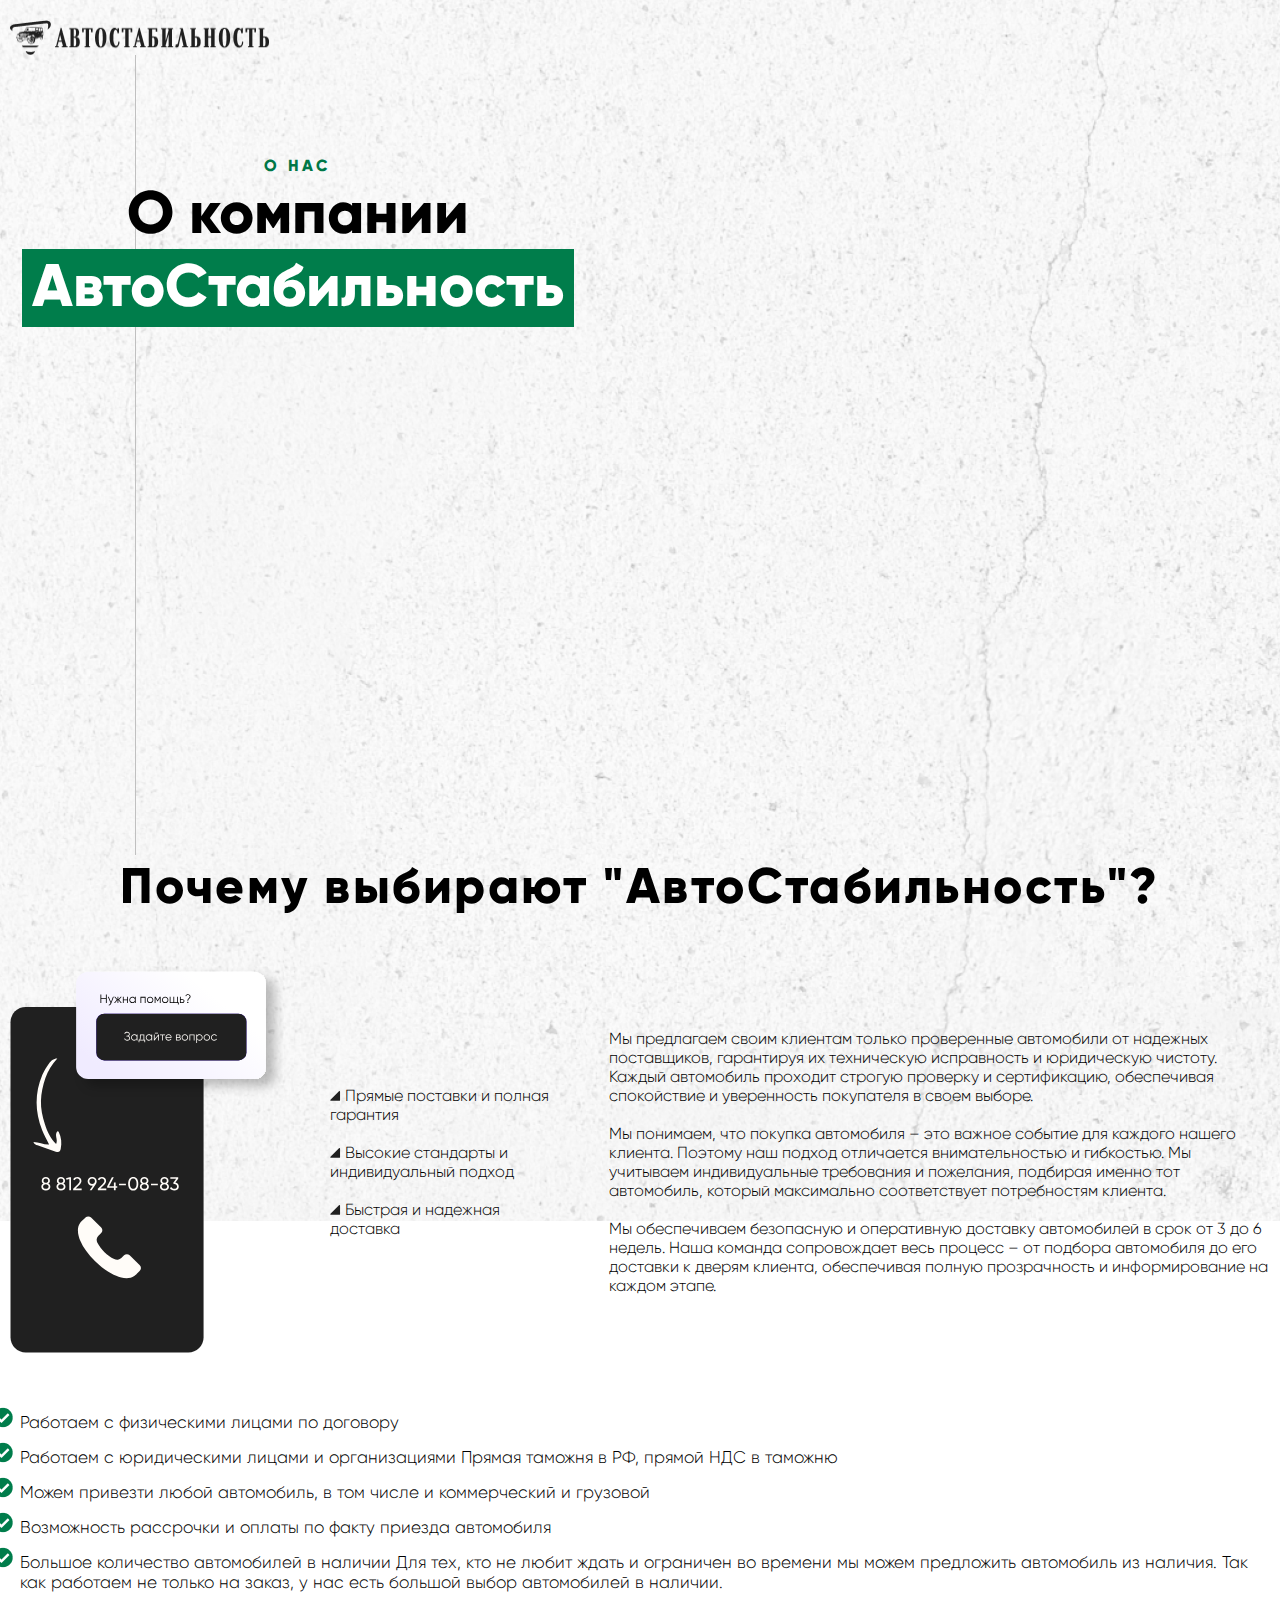
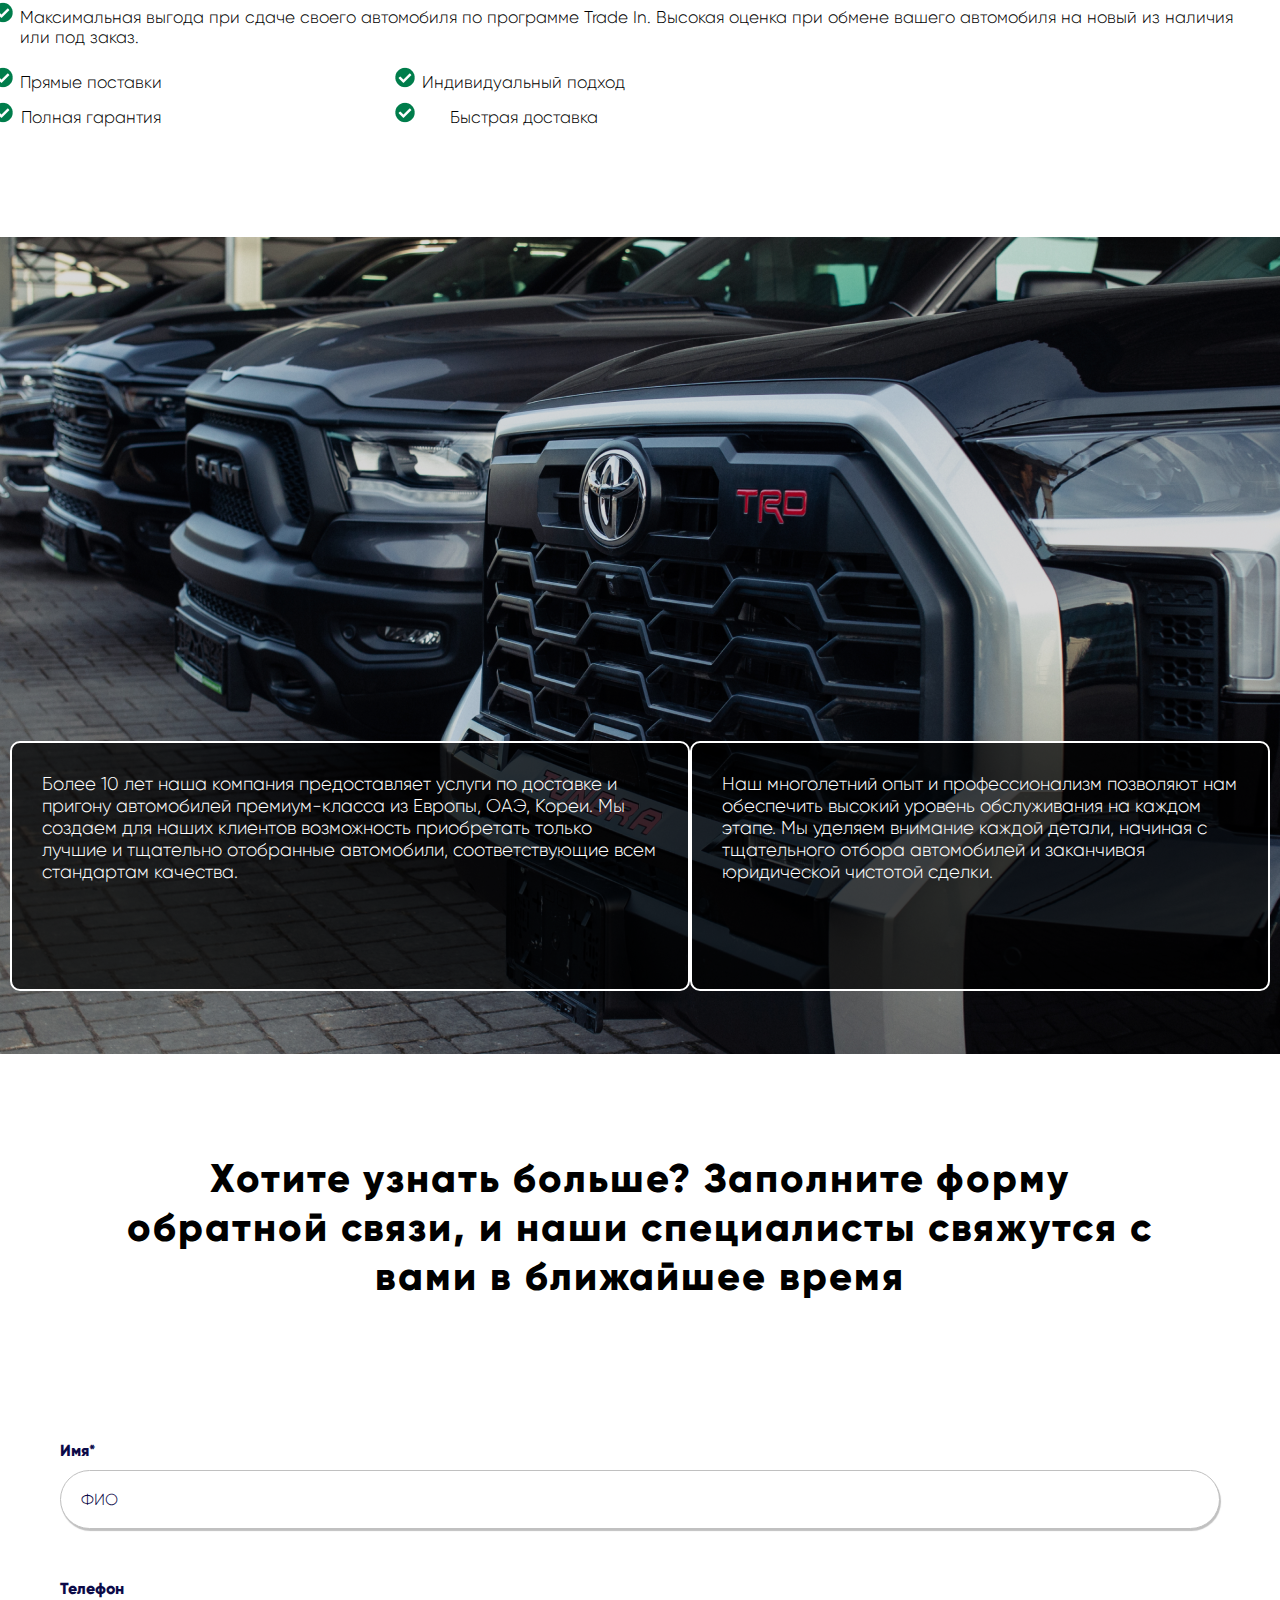
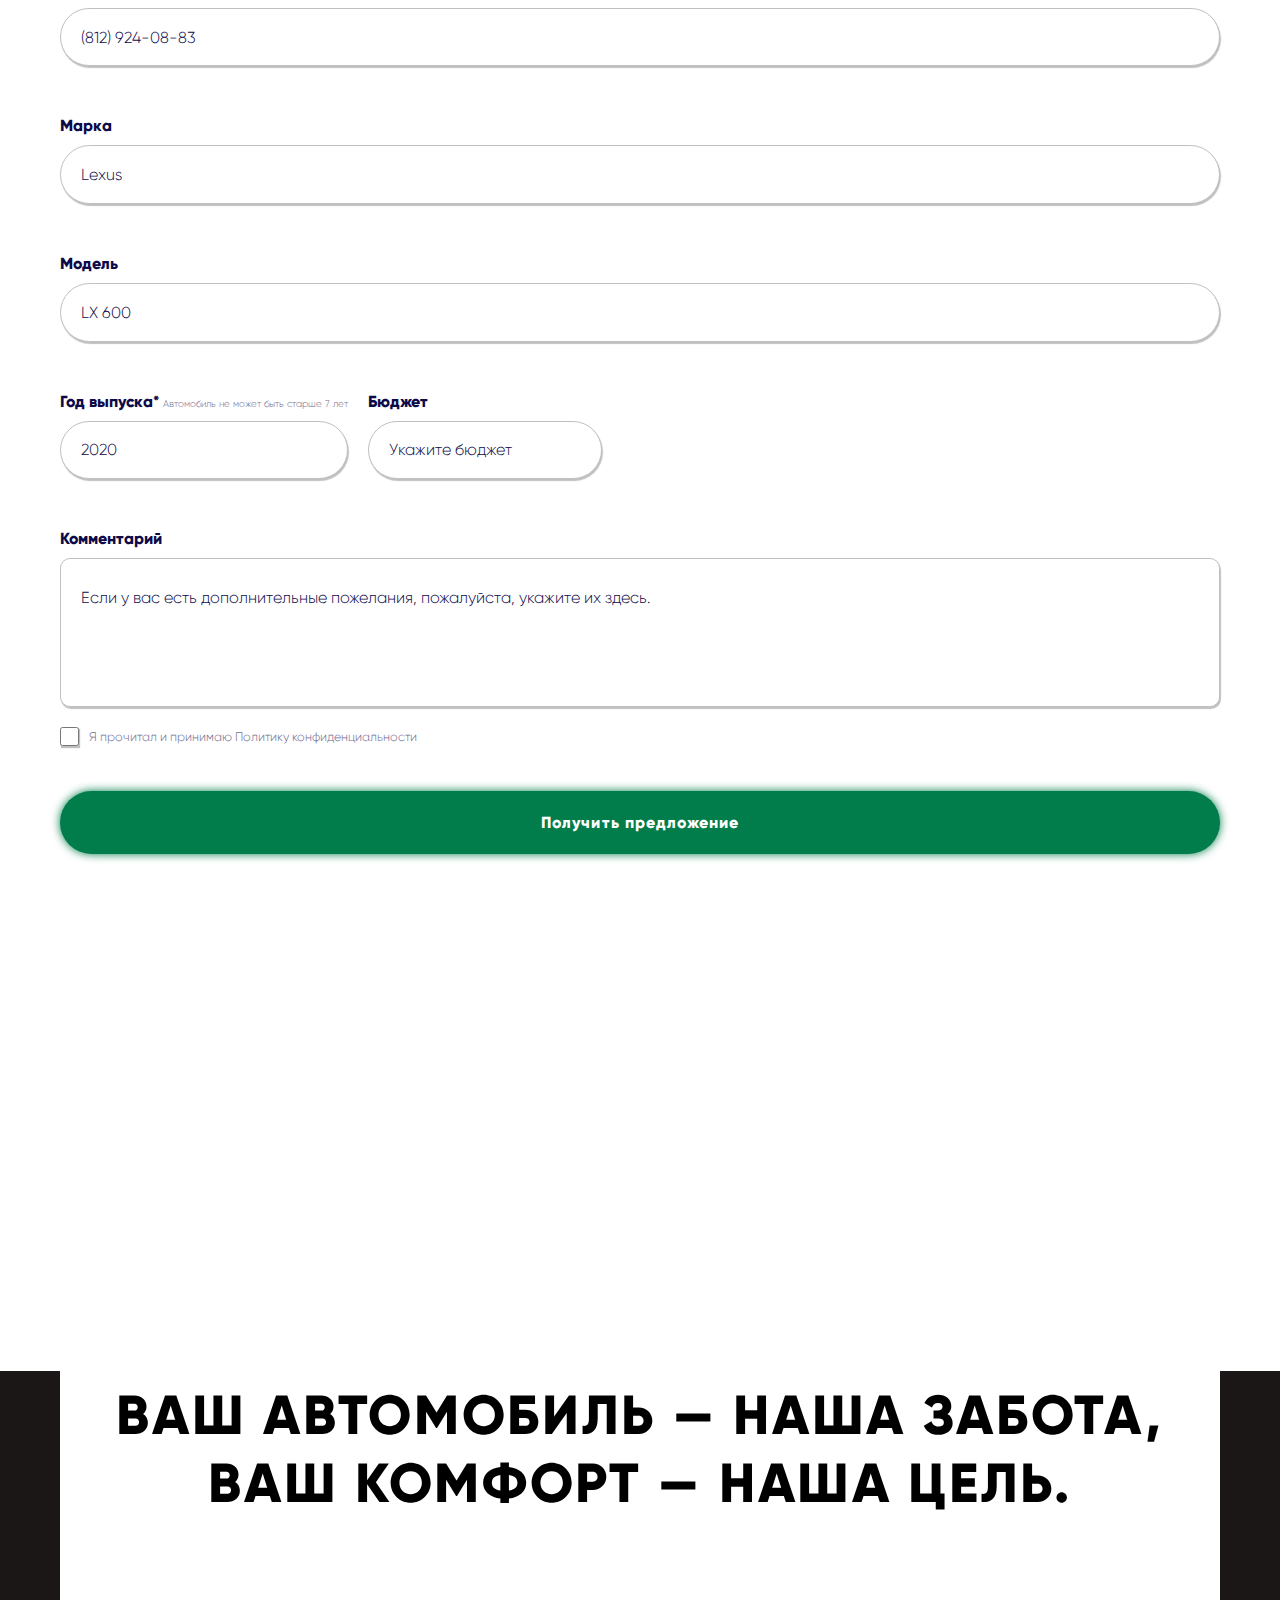
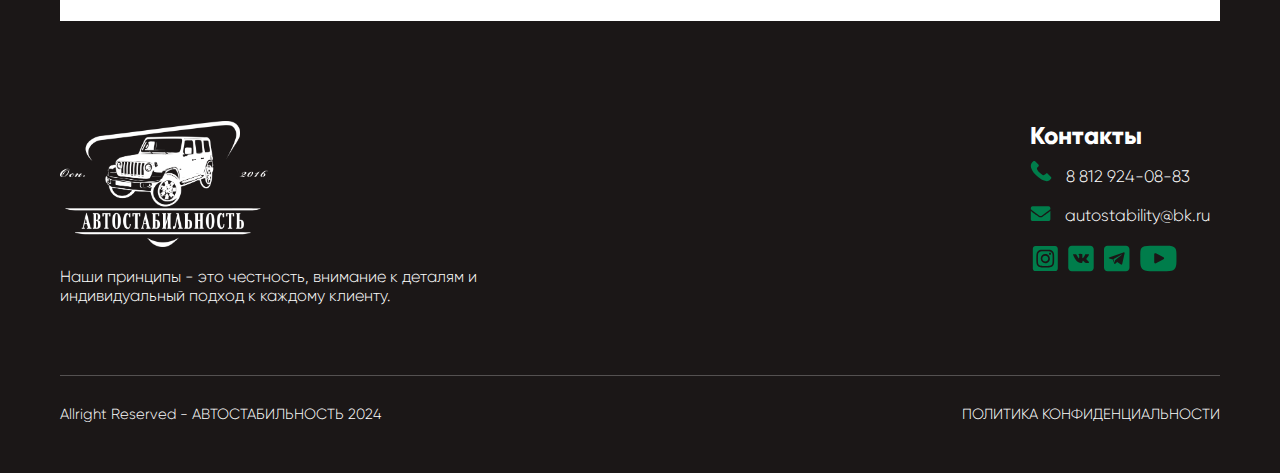
==== about.html @ 94931f17 "new site" ====
<!DOCTYPE html>
<html lang="en">
<head>
    <meta charset="UTF-8">
    <meta name="viewport" content="width=device-width, initial-scale=1.0">
    <link href="css/style.css" rel="stylesheet" type="text/css">
    <link href="css/media.css" rel="stylesheet" type="text/css">
    <title>CarStable - About</title>
</head>
<body>
    <header class="header">
        <div class="container">
            <div class="menu">
                <div class="logo">
                    <a href="index.html"><img src="img/logo.png"></a>
                </div>

                <div class="links">
                    <ul>
                        <li><a href="index.html">Главная</a></li>
                        <li><a href="about.html">О Нас</a></li>
                        <li><a href="cars-list.html">Авто в наличии</a></li>
                        <li><a href="index.html#path">Авто в пути</a></li>
                        <li><a href="index.html#dn">Авто под заказ</a></li>
                        <li><a href="equipment.html">Доп. оборудование</a></li>
                        <li><a href="contacts.html">Контакты</a></li>
                        <li><a href="index.html#review">Отзывы</a></li>
                    </ul>
                </div>

                <div class="social-links">
                    <span>8 812 924-08-83</span>
                    <img src="img/icon/inst.png">
                    <img src="img/icon/vk.png">
                    <img src="img/icon/tg.png">
                    <img src="img/icon/yt.png" id="yt-icon">
                </div>
            </div>
        </div>
    </header>

    <main class="main">
        <section class="home">
            <div class="container-home">
                <div class="home-menu about-all">
                    <div class="home-text">
                        <span id="autost">О нас</span>
                        <h1>О компании <br><span id="green-text">АвтоСтабильность</span></h1>
                    </div>
    
                    <div class="home-img about-bluecar">
                        <img src="img/aboutcar.png">
                    </div>
                </div>
            </div>
        </section>

        <section class="about2">
            <div class="container">
                <h1 class="cars-up-text about2-up-text">
                    Почему выбирают "АвтоСтабильность"?
                </h1>

                <div class="about2-block-up">
                    <div class="quest">
                        <svg width="276" height="386" viewBox="0 0 276 386" fill="none" xmlns="http://www.w3.org/2000/svg">
                            <rect x="0.513672" y="39.9081" width="193.058" height="345.667" rx="15.2181" fill="#202020"/>
                            <g filter="url(#filter0_d_0_1)">
                            <rect x="255.84" y="4.67358" width="107.373" height="189.719" rx="12.1097" transform="rotate(90 255.84 4.67358)" fill="url(#paint0_linear_0_1)"/>
                            </g>
                            <rect x="86.3071" y="46.6537" width="150.16" height="46.8242" rx="8.07313" fill="url(#paint1_linear_0_1)"/>
                            <rect x="86.3071" y="46.6537" width="150.16" height="46.8242" rx="8.07313" fill="#202020"/>
                            <path d="M118.622 69.0951C119.092 69.2736 119.458 69.5455 119.717 69.9108C119.977 70.276 120.107 70.7062 120.107 71.2013C120.107 71.9155 119.839 72.5039 119.303 72.9666C118.776 73.4211 118.062 73.6483 117.161 73.6483C116.349 73.6483 115.7 73.4657 115.213 73.1005C114.726 72.7352 114.389 72.2767 114.202 71.7248L114.933 71.3108C115.038 71.741 115.266 72.1062 115.615 72.4065C115.972 72.6987 116.487 72.8448 117.161 72.8448C117.826 72.8448 118.342 72.6947 118.707 72.3944C119.072 72.0859 119.255 71.6882 119.255 71.2013C119.255 70.7143 119.084 70.3206 118.743 70.0203C118.411 69.7119 117.948 69.5577 117.356 69.5577H116.382V68.7542H117.051C117.627 68.7542 118.086 68.6081 118.427 68.3159C118.768 68.0237 118.938 67.6463 118.938 67.1837C118.938 66.7292 118.772 66.3599 118.439 66.0758C118.114 65.7836 117.668 65.6375 117.1 65.6375C116.053 65.6375 115.363 66.0839 115.03 66.9767L114.324 66.5628C114.535 66.0433 114.868 65.6254 115.322 65.3088C115.785 64.9923 116.378 64.834 117.1 64.834C117.903 64.834 118.553 65.0613 119.048 65.5158C119.543 65.9622 119.79 66.5222 119.79 67.1959C119.79 68.0481 119.401 68.6811 118.622 69.0951ZM126.686 67.415H127.49V73.5022H126.686V72.3091C126.126 73.2019 125.307 73.6483 124.227 73.6483C123.359 73.6483 122.616 73.3399 121.999 72.7231C121.391 72.1062 121.086 71.3514 121.086 70.4586C121.086 69.5658 121.391 68.811 121.999 68.1942C122.616 67.5773 123.359 67.2689 124.227 67.2689C125.307 67.2689 126.126 67.7153 126.686 68.6081V67.415ZM122.584 72.1752C123.046 72.6378 123.614 72.8692 124.288 72.8692C124.962 72.8692 125.53 72.6378 125.993 72.1752C126.455 71.7045 126.686 71.1323 126.686 70.4586C126.686 69.785 126.455 69.2168 125.993 68.7542C125.53 68.2834 124.962 68.0481 124.288 68.0481C123.614 68.0481 123.046 68.2834 122.584 68.7542C122.121 69.2168 121.89 69.785 121.89 70.4586C121.89 71.1323 122.121 71.7045 122.584 72.1752ZM134.305 72.7231H135.157V75.1336H134.353V73.5022H129.386V75.1336H128.583V72.7231H129.325C129.739 72.1793 129.946 71.4123 129.946 70.4221V67.415H134.305V72.7231ZM130.299 72.7231H133.501V68.1942H130.75V70.4221C130.75 71.3555 130.599 72.1225 130.299 72.7231ZM141.37 67.415H142.173V73.5022H141.37V72.3091C140.809 73.2019 139.99 73.6483 138.91 73.6483C138.042 73.6483 137.299 73.3399 136.682 72.7231C136.074 72.1062 135.769 71.3514 135.769 70.4586C135.769 69.5658 136.074 68.811 136.682 68.1942C137.299 67.5773 138.042 67.2689 138.91 67.2689C139.99 67.2689 140.809 67.7153 141.37 68.6081V67.415ZM137.267 72.1752C137.729 72.6378 138.297 72.8692 138.971 72.8692C139.645 72.8692 140.213 72.6378 140.676 72.1752C141.138 71.7045 141.37 71.1323 141.37 70.4586C141.37 69.785 141.138 69.2168 140.676 68.7542C140.213 68.2834 139.645 68.0481 138.971 68.0481C138.297 68.0481 137.729 68.2834 137.267 68.7542C136.804 69.2168 136.573 69.785 136.573 70.4586C136.573 71.1323 136.804 71.7045 137.267 72.1752ZM144.848 66.441V65.7349H148.014V66.441H144.848ZM148.306 67.415H148.988V73.5022H148.184V68.8151L144.556 73.5022H143.874V67.415H144.678V72.1022L148.306 67.415ZM155.07 67.415V68.1942H152.915V73.5022H152.111V68.1942H149.956V67.415H155.07ZM158.623 67.2689C159.524 67.2689 160.251 67.5895 160.803 68.2307C161.363 68.8638 161.643 69.6145 161.643 70.483C161.643 70.5722 161.634 70.698 161.618 70.8604H156.274C156.355 71.4772 156.615 71.9682 157.053 72.3335C157.499 72.6906 158.047 72.8692 158.696 72.8692C159.159 72.8692 159.557 72.7758 159.889 72.5891C160.23 72.3944 160.486 72.1427 160.656 71.8343L161.363 72.2483C161.095 72.6784 160.729 73.0193 160.267 73.2709C159.804 73.5225 159.277 73.6483 158.684 73.6483C157.726 73.6483 156.947 73.348 156.347 72.7474C155.746 72.1468 155.446 71.3839 155.446 70.4586C155.446 69.5496 155.742 68.7907 156.334 68.182C156.927 67.5733 157.69 67.2689 158.623 67.2689ZM158.623 68.0481C157.99 68.0481 157.459 68.2388 157.028 68.6203C156.606 68.9936 156.355 69.4806 156.274 70.0812H160.815C160.734 69.44 160.486 68.9409 160.072 68.5837C159.658 68.2266 159.175 68.0481 158.623 68.0481ZM169.836 70.3734C170.501 70.6169 170.834 71.0917 170.834 71.7978C170.834 72.2929 170.668 72.7028 170.335 73.0274C170.01 73.344 169.54 73.5022 168.923 73.5022H165.964V67.415H168.679C169.272 67.415 169.73 67.5692 170.055 67.8776C170.38 68.1779 170.542 68.5675 170.542 69.0464C170.542 69.6551 170.307 70.0974 169.836 70.3734ZM168.679 68.1942H166.768V70.0447H168.679C169.385 70.0447 169.738 69.7281 169.738 69.0951C169.738 68.811 169.645 68.5919 169.458 68.4377C169.28 68.2753 169.02 68.1942 168.679 68.1942ZM168.923 72.7231C169.28 72.7231 169.552 72.6378 169.738 72.4674C169.933 72.297 170.031 72.0575 170.031 71.7491C170.031 71.465 169.933 71.2418 169.738 71.0795C169.552 70.9091 169.28 70.8238 168.923 70.8238H166.768V72.7231H168.923ZM177.153 72.7352C176.536 73.344 175.781 73.6483 174.888 73.6483C173.995 73.6483 173.237 73.344 172.612 72.7352C171.995 72.1184 171.686 71.3595 171.686 70.4586C171.686 69.5577 171.995 68.8029 172.612 68.1942C173.237 67.5773 173.995 67.2689 174.888 67.2689C175.781 67.2689 176.536 67.5773 177.153 68.1942C177.778 68.8029 178.09 69.5577 178.09 70.4586C178.09 71.3595 177.778 72.1184 177.153 72.7352ZM173.184 72.1752C173.646 72.6378 174.215 72.8692 174.888 72.8692C175.562 72.8692 176.13 72.6378 176.593 72.1752C177.055 71.7045 177.287 71.1323 177.287 70.4586C177.287 69.785 177.055 69.2168 176.593 68.7542C176.13 68.2834 175.562 68.0481 174.888 68.0481C174.215 68.0481 173.646 68.2834 173.184 68.7542C172.721 69.2168 172.49 69.785 172.49 70.4586C172.49 71.1323 172.721 71.7045 173.184 72.1752ZM184.548 67.415V73.5022H183.744V68.1942H180.238V73.5022H179.435V67.415H184.548ZM189.51 67.2689C190.378 67.2689 191.117 67.5773 191.726 68.1942C192.342 68.811 192.651 69.5658 192.651 70.4586C192.651 71.3514 192.342 72.1062 191.726 72.7231C191.117 73.3399 190.378 73.6483 189.51 73.6483C188.43 73.6483 187.611 73.2019 187.051 72.3091V75.9371H186.247V67.415H187.051V68.6081C187.611 67.7153 188.43 67.2689 189.51 67.2689ZM187.745 72.1752C188.207 72.6378 188.775 72.8692 189.449 72.8692C190.123 72.8692 190.691 72.6378 191.153 72.1752C191.616 71.7045 191.847 71.1323 191.847 70.4586C191.847 69.785 191.616 69.2168 191.153 68.7542C190.691 68.2834 190.123 68.0481 189.449 68.0481C188.775 68.0481 188.207 68.2834 187.745 68.7542C187.282 69.2168 187.051 69.785 187.051 70.4586C187.051 71.1323 187.282 71.7045 187.745 72.1752ZM199.088 72.7352C198.471 73.344 197.716 73.6483 196.824 73.6483C195.931 73.6483 195.172 73.344 194.547 72.7352C193.93 72.1184 193.622 71.3595 193.622 70.4586C193.622 69.5577 193.93 68.8029 194.547 68.1942C195.172 67.5773 195.931 67.2689 196.824 67.2689C197.716 67.2689 198.471 67.5773 199.088 68.1942C199.713 68.8029 200.025 69.5577 200.025 70.4586C200.025 71.3595 199.713 72.1184 199.088 72.7352ZM195.119 72.1752C195.582 72.6378 196.15 72.8692 196.824 72.8692C197.497 72.8692 198.065 72.6378 198.528 72.1752C198.991 71.7045 199.222 71.1323 199.222 70.4586C199.222 69.785 198.991 69.2168 198.528 68.7542C198.065 68.2834 197.497 68.0481 196.824 68.0481C196.15 68.0481 195.582 68.2834 195.119 68.7542C194.657 69.2168 194.425 69.785 194.425 70.4586C194.425 71.1323 194.657 71.7045 195.119 72.1752ZM204.207 73.6483C203.29 73.6483 202.527 73.344 201.918 72.7352C201.309 72.1184 201.005 71.3595 201.005 70.4586C201.005 69.5577 201.309 68.8029 201.918 68.1942C202.527 67.5773 203.29 67.2689 204.207 67.2689C204.807 67.2689 205.347 67.415 205.826 67.7072C206.305 67.9913 206.654 68.3768 206.873 68.8638L206.216 69.2412C206.053 68.8759 205.789 68.5878 205.424 68.3768C205.067 68.1576 204.661 68.0481 204.207 68.0481C203.533 68.0481 202.965 68.2834 202.502 68.7542C202.04 69.2168 201.808 69.785 201.808 70.4586C201.808 71.1323 202.04 71.7045 202.502 72.1752C202.965 72.6378 203.533 72.8692 204.207 72.8692C204.661 72.8692 205.067 72.7636 205.424 72.5526C205.781 72.3335 206.061 72.0413 206.264 71.6761L206.934 72.0656C206.682 72.5526 206.313 72.9381 205.826 73.2222C205.339 73.5063 204.799 73.6483 204.207 73.6483Z" fill="#FFFCF8"/>
                            <path d="M95.909 27.4277H96.7612V35.9498H95.909V31.9688H91.2827V35.9498H90.4305V27.4277H91.2827V31.1653H95.909V27.4277ZM102.966 29.8626H103.819L101.213 36.5099C100.978 37.1105 100.641 37.5812 100.203 37.9221C99.7726 38.2711 99.2897 38.4253 98.754 38.3847V37.6299C99.4845 37.7111 100.04 37.289 100.422 36.3638L100.58 35.9864L97.8531 29.8626H98.7053L100.994 34.9637L102.966 29.8626ZM111.781 35.9498H110.807L108.323 33.0158V35.9498H107.52V33.0158L105.036 35.9498H104.062L106.789 32.7845L104.184 29.8626H105.158L107.52 32.5653V29.8626H108.323V32.5653L110.685 29.8626H111.659L109.054 32.7845L111.781 35.9498ZM117.184 29.8626H117.988V35.9498H117.184V33.2958H113.678V35.9498H112.874V29.8626H113.678V32.5166H117.184V29.8626ZM124.922 29.8626H125.725V35.9498H124.922V34.7567C124.362 35.6495 123.542 36.0959 122.463 36.0959C121.594 36.0959 120.851 35.7875 120.235 35.1707C119.626 34.5538 119.322 33.799 119.322 32.9062C119.322 32.0134 119.626 31.2586 120.235 30.6418C120.851 30.0249 121.594 29.7165 122.463 29.7165C123.542 29.7165 124.362 30.1629 124.922 31.0557V29.8626ZM120.819 34.6228C121.282 35.0854 121.85 35.3168 122.523 35.3168C123.197 35.3168 123.765 35.0854 124.228 34.6228C124.69 34.1521 124.922 33.5799 124.922 32.9062C124.922 32.2326 124.69 31.6644 124.228 31.2018C123.765 30.731 123.197 30.4957 122.523 30.4957C121.85 30.4957 121.282 30.731 120.819 31.2018C120.356 31.6644 120.125 32.2326 120.125 32.9062C120.125 33.5799 120.356 34.1521 120.819 34.6228ZM135.583 29.8626V35.9498H134.78V30.6418H131.274V35.9498H130.47V29.8626H135.583ZM142.384 35.1828C141.767 35.7916 141.012 36.0959 140.119 36.0959C139.227 36.0959 138.468 35.7916 137.843 35.1828C137.226 34.566 136.917 33.8071 136.917 32.9062C136.917 32.0053 137.226 31.2505 137.843 30.6418C138.468 30.0249 139.227 29.7165 140.119 29.7165C141.012 29.7165 141.767 30.0249 142.384 30.6418C143.009 31.2505 143.321 32.0053 143.321 32.9062C143.321 33.8071 143.009 34.566 142.384 35.1828ZM138.415 34.6228C138.878 35.0854 139.446 35.3168 140.119 35.3168C140.793 35.3168 141.361 35.0854 141.824 34.6228C142.286 34.1521 142.518 33.5799 142.518 32.9062C142.518 32.2326 142.286 31.6644 141.824 31.2018C141.361 30.731 140.793 30.4957 140.119 30.4957C139.446 30.4957 138.878 30.731 138.415 31.2018C137.952 31.6644 137.721 32.2326 137.721 32.9062C137.721 33.5799 137.952 34.1521 138.415 34.6228ZM150.631 29.8626V35.9498H149.828V31.0922L147.697 34.5498H147.6L145.469 31.0922V35.9498H144.666V29.8626H145.591L147.649 33.1984L149.706 29.8626H150.631ZM157.435 35.1828C156.819 35.7916 156.064 36.0959 155.171 36.0959C154.278 36.0959 153.519 35.7916 152.894 35.1828C152.277 34.566 151.969 33.8071 151.969 32.9062C151.969 32.0053 152.277 31.2505 152.894 30.6418C153.519 30.0249 154.278 29.7165 155.171 29.7165C156.064 29.7165 156.819 30.0249 157.435 30.6418C158.06 31.2505 158.373 32.0053 158.373 32.9062C158.373 33.8071 158.06 34.566 157.435 35.1828ZM153.467 34.6228C153.929 35.0854 154.497 35.3168 155.171 35.3168C155.845 35.3168 156.413 35.0854 156.875 34.6228C157.338 34.1521 157.569 33.5799 157.569 32.9062C157.569 32.2326 157.338 31.6644 156.875 31.2018C156.413 30.731 155.845 30.4957 155.171 30.4957C154.497 30.4957 153.929 30.731 153.467 31.2018C153.004 31.6644 152.773 32.2326 152.773 32.9062C152.773 33.5799 153.004 34.1521 153.467 34.6228ZM167.874 35.1707H168.727V37.5812H167.923V35.9498H159.717V29.8626H160.521V35.1707H163.394V29.8626H164.198V35.1707H167.071V29.8626H167.874V35.1707ZM172.414 32.1757C172.982 32.1757 173.461 32.3543 173.85 32.7114C174.248 33.0604 174.447 33.5109 174.447 34.0628C174.447 34.6147 174.248 35.0692 173.85 35.4263C173.461 35.7753 172.982 35.9498 172.414 35.9498H169.942V29.8626H170.746V32.1757H172.414ZM172.414 35.1707C172.754 35.1707 173.043 35.0692 173.278 34.8663C173.521 34.6634 173.643 34.3956 173.643 34.0628C173.643 33.73 173.521 33.4622 173.278 33.2593C173.043 33.0564 172.754 32.9549 172.414 32.9549H170.746V35.1707H172.414ZM177.365 33.6367C177.365 33.239 177.446 32.8778 177.609 32.5532C177.771 32.2204 177.966 31.9404 178.193 31.7131C178.42 31.4859 178.648 31.2667 178.875 31.0557C179.102 30.8447 179.297 30.6134 179.459 30.3618C179.622 30.102 179.703 29.8261 179.703 29.5339C179.703 29.0631 179.54 28.7101 179.216 28.4747C178.899 28.2312 178.489 28.1095 177.986 28.1095C176.988 28.1095 176.371 28.5194 176.136 29.3391L175.417 28.9373C175.604 28.3935 175.929 27.9837 176.391 27.7077C176.862 27.4236 177.394 27.2816 177.986 27.2816C178.7 27.2816 179.305 27.4805 179.8 27.8782C180.303 28.2677 180.555 28.8197 180.555 29.5339C180.555 29.8829 180.474 30.2075 180.311 30.5078C180.149 30.8081 179.954 31.0719 179.727 31.2992C179.5 31.5183 179.273 31.7375 179.045 31.9566C178.818 32.1757 178.623 32.4314 178.461 32.7236C178.299 33.0077 178.217 33.312 178.217 33.6367H177.365ZM178.266 35.8768C178.136 36.0066 177.978 36.0716 177.791 36.0716C177.605 36.0716 177.446 36.0066 177.316 35.8768C177.187 35.7469 177.122 35.5887 177.122 35.402C177.122 35.2153 177.187 35.057 177.316 34.9272C177.446 34.7973 177.605 34.7324 177.791 34.7324C177.978 34.7324 178.136 34.7973 178.266 34.9272C178.396 35.057 178.461 35.2153 178.461 35.402C178.461 35.5887 178.396 35.7469 178.266 35.8768Z" fill="black"/>
                            <path d="M38.2915 216.501C38.9304 216.826 39.4314 217.265 39.7947 217.816C40.1579 218.367 40.3396 218.993 40.3396 219.695C40.3396 220.897 39.9199 221.843 39.0807 222.532C38.2414 223.208 37.1579 223.547 35.8301 223.547C34.5149 223.547 33.4376 223.208 32.5984 222.532C31.7591 221.843 31.3395 220.897 31.3395 219.695C31.3395 218.993 31.5211 218.367 31.8844 217.816C32.2476 217.265 32.7487 216.826 33.3875 216.501C32.3103 215.824 31.7716 214.866 31.7716 213.626C31.7716 212.436 32.1662 211.521 32.9554 210.883C33.757 210.231 34.7153 209.906 35.8301 209.906C36.9575 209.906 37.9157 210.231 38.7049 210.883C39.5066 211.521 39.9074 212.436 39.9074 213.626C39.9074 214.866 39.3688 215.824 38.2915 216.501ZM35.8301 211.578C35.1662 211.578 34.6088 211.753 34.1579 212.104C33.7195 212.455 33.5003 212.974 33.5003 213.663C33.5003 214.327 33.7257 214.847 34.1767 215.223C34.6276 215.586 35.1788 215.768 35.8301 215.768C36.4815 215.768 37.0326 215.586 37.4836 215.223C37.9345 214.847 38.16 214.327 38.16 213.663C38.16 212.974 37.9408 212.455 37.5024 212.104C37.064 211.753 36.5065 211.578 35.8301 211.578ZM35.8301 221.874C36.6694 221.874 37.3395 221.68 37.8406 221.292C38.3542 220.891 38.611 220.321 38.611 219.582C38.611 218.856 38.3542 218.298 37.8406 217.91C37.3395 217.509 36.6694 217.309 35.8301 217.309C35.0034 217.309 34.3332 217.509 33.8197 217.91C33.3186 218.298 33.0681 218.856 33.0681 219.582C33.0681 220.321 33.3186 220.891 33.8197 221.292C34.3332 221.68 35.0034 221.874 35.8301 221.874ZM53.4111 216.501C54.0499 216.826 54.551 217.265 54.9142 217.816C55.2775 218.367 55.4591 218.993 55.4591 219.695C55.4591 220.897 55.0395 221.843 54.2002 222.532C53.361 223.208 52.2775 223.547 50.9497 223.547C49.6344 223.547 48.5572 223.208 47.7179 222.532C46.8787 221.843 46.459 220.897 46.459 219.695C46.459 218.993 46.6407 218.367 47.0039 217.816C47.3672 217.265 47.8682 216.826 48.5071 216.501C47.4298 215.824 46.8912 214.866 46.8912 213.626C46.8912 212.436 47.2858 211.521 48.0749 210.883C48.8766 210.231 49.8349 209.906 50.9497 209.906C52.077 209.906 53.0353 210.231 53.8245 210.883C54.6261 211.521 55.027 212.436 55.027 213.626C55.027 214.866 54.4883 215.824 53.4111 216.501ZM50.9497 211.578C50.2858 211.578 49.7284 211.753 49.2774 212.104C48.839 212.455 48.6198 212.974 48.6198 213.663C48.6198 214.327 48.8453 214.847 49.2962 215.223C49.7472 215.586 50.2983 215.768 50.9497 215.768C51.6011 215.768 52.1522 215.586 52.6032 215.223C53.0541 214.847 53.2796 214.327 53.2796 213.663C53.2796 212.974 53.0604 212.455 52.6219 212.104C52.1835 211.753 51.6261 211.578 50.9497 211.578ZM50.9497 221.874C51.7889 221.874 52.4591 221.68 52.9601 221.292C53.4737 220.891 53.7305 220.321 53.7305 219.582C53.7305 218.856 53.4737 218.298 52.9601 217.91C52.4591 217.509 51.7889 217.309 50.9497 217.309C50.123 217.309 49.4528 217.509 48.9392 217.91C48.4382 218.298 48.1877 218.856 48.1877 219.582C48.1877 220.321 48.4382 220.891 48.9392 221.292C49.4528 221.68 50.123 221.874 50.9497 221.874ZM59.5206 210.15H61.0237V223.302H59.2951V212.029L56.4955 212.855L56.0633 211.352L59.5206 210.15ZM63.1741 223.302V221.874L67.815 217.139C69.0551 215.899 69.6752 214.835 69.6752 213.945C69.6752 213.206 69.4497 212.63 68.9988 212.217C68.5478 211.803 67.9967 211.597 67.3453 211.597C66.1052 211.597 65.2033 212.185 64.6396 213.363L63.1741 212.498C63.5874 211.647 64.1574 211.002 64.8839 210.563C65.6229 210.125 66.4372 209.906 67.3265 209.906C68.4288 209.906 69.3871 210.269 70.2013 210.995C71.0155 211.722 71.4226 212.699 71.4226 213.926C71.4226 215.254 70.6397 216.701 69.0739 218.267L65.7106 221.611H71.6669V223.302H63.1741ZM86.686 214.321C86.686 215.336 86.4167 216.219 85.8781 216.97H85.8969L81.6505 223.302H79.6776L82.7966 218.699C82.521 218.724 82.3081 218.737 82.1578 218.737C80.83 218.737 79.7402 218.329 78.8884 217.515C78.0492 216.689 77.6295 215.624 77.6295 214.321C77.6295 213.018 78.0492 211.96 78.8884 211.146C79.7402 210.319 80.83 209.906 82.1578 209.906C83.4856 209.906 84.5691 210.319 85.4083 211.146C86.2601 211.96 86.686 213.018 86.686 214.321ZM80.1285 212.329C79.6149 212.83 79.3582 213.494 79.3582 214.321C79.3582 215.148 79.6149 215.818 80.1285 216.332C80.6546 216.833 81.331 217.083 82.1578 217.083C82.9845 217.083 83.6547 216.833 84.1682 216.332C84.6943 215.818 84.9574 215.148 84.9574 214.321C84.9574 213.494 84.7006 212.83 84.187 212.329C83.6734 211.828 82.997 211.578 82.1578 211.578C81.331 211.578 80.6546 211.828 80.1285 212.329ZM87.8351 223.302V221.874L92.4761 217.139C93.7162 215.899 94.3362 214.835 94.3362 213.945C94.3362 213.206 94.1107 212.63 93.6598 212.217C93.2088 211.803 92.6577 211.597 92.0063 211.597C90.7662 211.597 89.8643 212.185 89.3007 213.363L87.8351 212.498C88.2485 211.647 88.8184 211.002 89.5449 210.563C90.284 210.125 91.0982 209.906 91.9875 209.906C93.0898 209.906 94.0481 210.269 94.8623 210.995C95.6765 211.722 96.0836 212.699 96.0836 213.926C96.0836 215.254 95.3007 216.701 93.7349 218.267L90.3717 221.611H96.3279V223.302H87.8351ZM107.24 219.169V220.803H105.643V223.302H103.896V220.803H97.1878V219.169L101.904 210.15H103.783L99.0667 219.169H103.896V215.448H105.643V219.169H107.24ZM109.045 218.323V216.745H115.903V218.323H109.045ZM126.964 221.686C126.074 222.927 124.828 223.547 123.225 223.547C121.621 223.547 120.375 222.927 119.486 221.686C118.596 220.446 118.152 218.793 118.152 216.726C118.152 214.659 118.596 213.006 119.486 211.766C120.375 210.526 121.621 209.906 123.225 209.906C124.828 209.906 126.074 210.526 126.964 211.766C127.853 213.006 128.298 214.659 128.298 216.726C128.298 218.793 127.853 220.446 126.964 221.686ZM120.763 220.503C121.339 221.392 122.16 221.837 123.225 221.837C124.289 221.837 125.11 221.392 125.686 220.503C126.275 219.613 126.569 218.355 126.569 216.726C126.569 215.098 126.275 213.839 125.686 212.949C125.11 212.048 124.289 211.597 123.225 211.597C122.16 211.597 121.339 212.041 120.763 212.931C120.187 213.82 119.899 215.085 119.899 216.726C119.899 218.355 120.187 219.613 120.763 220.503ZM136.807 216.501C137.446 216.826 137.947 217.265 138.31 217.816C138.674 218.367 138.855 218.993 138.855 219.695C138.855 220.897 138.436 221.843 137.596 222.532C136.757 223.208 135.674 223.547 134.346 223.547C133.031 223.547 131.953 223.208 131.114 222.532C130.275 221.843 129.855 220.897 129.855 219.695C129.855 218.993 130.037 218.367 130.4 217.816C130.763 217.265 131.264 216.826 131.903 216.501C130.826 215.824 130.287 214.866 130.287 213.626C130.287 212.436 130.682 211.521 131.471 210.883C132.273 210.231 133.231 209.906 134.346 209.906C135.473 209.906 136.431 210.231 137.221 210.883C138.022 211.521 138.423 212.436 138.423 213.626C138.423 214.866 137.884 215.824 136.807 216.501ZM134.346 211.578C133.682 211.578 133.124 211.753 132.674 212.104C132.235 212.455 132.016 212.974 132.016 213.663C132.016 214.327 132.241 214.847 132.692 215.223C133.143 215.586 133.694 215.768 134.346 215.768C134.997 215.768 135.548 215.586 135.999 215.223C136.45 214.847 136.676 214.327 136.676 213.663C136.676 212.974 136.456 212.455 136.018 212.104C135.58 211.753 135.022 211.578 134.346 211.578ZM134.346 221.874C135.185 221.874 135.855 221.68 136.356 221.292C136.87 220.891 137.127 220.321 137.127 219.582C137.127 218.856 136.87 218.298 136.356 217.91C135.855 217.509 135.185 217.309 134.346 217.309C133.519 217.309 132.849 217.509 132.335 217.91C131.834 218.298 131.584 218.856 131.584 219.582C131.584 220.321 131.834 220.891 132.335 221.292C132.849 221.68 133.519 221.874 134.346 221.874ZM140.973 218.323V216.745H147.831V218.323H140.973ZM156.899 216.501C157.538 216.826 158.039 217.265 158.402 217.816C158.766 218.367 158.947 218.993 158.947 219.695C158.947 220.897 158.528 221.843 157.688 222.532C156.849 223.208 155.766 223.547 154.438 223.547C153.123 223.547 152.045 223.208 151.206 222.532C150.367 221.843 149.947 220.897 149.947 219.695C149.947 218.993 150.129 218.367 150.492 217.816C150.855 217.265 151.356 216.826 151.995 216.501C150.918 215.824 150.379 214.866 150.379 213.626C150.379 212.436 150.774 211.521 151.563 210.883C152.365 210.231 153.323 209.906 154.438 209.906C155.565 209.906 156.524 210.231 157.313 210.883C158.114 211.521 158.515 212.436 158.515 213.626C158.515 214.866 157.977 215.824 156.899 216.501ZM154.438 211.578C153.774 211.578 153.217 211.753 152.766 212.104C152.327 212.455 152.108 212.974 152.108 213.663C152.108 214.327 152.333 214.847 152.784 215.223C153.235 215.586 153.787 215.768 154.438 215.768C155.089 215.768 155.64 215.586 156.091 215.223C156.542 214.847 156.768 214.327 156.768 213.663C156.768 212.974 156.549 212.455 156.11 212.104C155.672 211.753 155.114 211.578 154.438 211.578ZM154.438 221.874C155.277 221.874 155.947 221.68 156.448 221.292C156.962 220.891 157.219 220.321 157.219 219.582C157.219 218.856 156.962 218.298 156.448 217.91C155.947 217.509 155.277 217.309 154.438 217.309C153.611 217.309 152.941 217.509 152.427 217.91C151.926 218.298 151.676 218.856 151.676 219.582C151.676 220.321 151.926 220.891 152.427 221.292C152.941 221.68 153.611 221.874 154.438 221.874ZM165.354 215.542C166.356 215.73 167.177 216.162 167.816 216.839C168.455 217.515 168.774 218.373 168.774 219.413C168.774 220.691 168.336 221.699 167.459 222.438C166.582 223.177 165.517 223.547 164.265 223.547C163.262 223.547 162.373 223.321 161.596 222.87C160.82 222.407 160.269 221.743 159.943 220.879L161.409 220.014C161.797 221.229 162.749 221.837 164.265 221.837C165.079 221.837 165.743 221.624 166.256 221.198C166.77 220.772 167.027 220.177 167.027 219.413C167.027 218.649 166.77 218.054 166.256 217.628C165.743 217.19 165.079 216.97 164.265 216.97H163.814L163.118 215.899L166.162 211.784H160.319V210.15H168.21V211.691L165.354 215.542Z" fill="#FFFCF8"/>
                            <path fill-rule="evenodd" clip-rule="evenodd" d="M129.797 303.737C129.378 304.146 128.873 304.668 128.338 305.221C127.002 306.608 125.333 308.333 124.287 309.033C118.784 312.714 111.421 310.953 106.214 308.829C99.3435 306.027 91.864 300.863 85.1482 294.288C78.4261 287.713 73.1504 280.39 70.2879 273.67C68.1206 268.571 66.3175 261.363 70.0786 255.975C70.7928 254.951 72.5593 253.32 73.9752 252.01C74.5417 251.487 75.0712 250.994 75.4899 250.585C76.2332 249.861 77.2391 249.455 78.2877 249.455C79.3363 249.455 80.3423 249.861 81.0856 250.585L91.2113 260.494C91.9506 261.221 92.3655 262.206 92.3655 263.232C92.3655 264.258 91.9506 265.242 91.2113 265.97L88.4529 268.664C87.5317 269.559 86.9304 270.722 86.7385 271.978C86.5466 273.235 86.7744 274.518 87.3879 275.638C91.1819 282.647 97.0391 288.379 104.201 292.091C105.344 292.692 106.655 292.914 107.939 292.726C109.222 292.538 110.409 291.949 111.323 291.047L114.074 288.353C114.818 287.629 115.824 287.222 116.872 287.222C117.921 287.222 118.927 287.629 119.67 288.353L129.797 298.263C130.536 298.99 130.951 299.974 130.951 301C130.951 302.026 130.536 303.01 129.797 303.737Z" fill="#FFFCF8"/>
                            <path d="M47.3237 91.4822C43.2964 91.5359 40.8868 93.9049 39.0244 96.4757C36.4591 100.022 34.0715 103.837 32.3646 107.847C24.5285 126.251 24.9725 144.825 32.1787 163.295C34.0324 168.043 36.6318 172.504 39.093 177.524C33.7882 177.874 29.0171 174.895 23.4266 174.938C24.1915 177.172 25.9473 177.784 27.4995 178.339C33.5619 180.544 39.6436 182.695 45.7703 184.665C48.7478 185.625 50.0867 184.902 50.6987 182.045C51.9454 176.136 51.3964 170.344 48.6722 164.864C48.555 164.625 48.0329 164.586 47.3555 164.333C43.9619 168.125 48.4138 172.721 46.114 177.042C40.2161 171.408 37.2028 164.412 34.8461 157.078C32.4136 149.504 30.7233 141.783 30.9502 133.755C31.1671 125.939 32.959 118.443 35.4161 111.057C37.8763 103.655 41.945 97.2662 47.3174 91.4727L47.3237 91.4822Z" fill="#FFFCF8"/>
                            <defs>
                            <filter id="filter0_d_0_1" x="64.8631" y="0.8981" width="210.694" height="128.348" filterUnits="userSpaceOnUse" color-interpolation-filters="sRGB">
                            <feFlood flood-opacity="0" result="BackgroundImageFix"/>
                            <feColorMatrix in="SourceAlpha" type="matrix" values="0 0 0 0 0 0 0 0 0 0 0 0 0 0 0 0 0 0 127 0" result="hardAlpha"/>
                            <feOffset dx="9.22896" dy="6.71197"/>
                            <feGaussianBlur stdDeviation="5.24373"/>
                            <feComposite in2="hardAlpha" operator="out"/>
                            <feColorMatrix type="matrix" values="0 0 0 0 0 0 0 0 0 0 0 0 0 0 0 0 0 0 0.25 0"/>
                            <feBlend mode="normal" in2="BackgroundImageFix" result="effect1_dropShadow_0_1"/>
                            <feBlend mode="normal" in="SourceGraphic" in2="effect1_dropShadow_0_1" result="shape"/>
                            </filter>
                            <linearGradient id="paint0_linear_0_1" x1="337.821" y1="187.983" x2="239.661" y2="105.423" gradientUnits="userSpaceOnUse">
                            <stop stop-color="#F0EBFF"/>
                            <stop offset="1" stop-color="white"/>
                            </linearGradient>
                            <linearGradient id="paint1_linear_0_1" x1="200.957" y1="91.896" x2="191.072" y2="44.7892" gradientUnits="userSpaceOnUse">
                            <stop stop-color="#784DFF"/>
                            <stop offset="1" stop-color="#4614E8"/>
                            </linearGradient>
                            </defs>
                        </svg>   
                    </div>

                    <div class="middle-up">
                        <span><svg width="11" height="10" viewBox="0 0 11 10" fill="none" xmlns="http://www.w3.org/2000/svg">
                            <path d="M8.96509 0.261959L0.504415 8.72264C0.104044 9.12301 0.383552 9.81044 0.957671 9.81044L9.41838 9.81048C9.76588 9.81048 10.0529 9.52342 10.053 9.17585L10.053 0.715139C10.0529 0.141095 9.36546 -0.138413 8.96509 0.261959Z" fill="#202020"/>
                            </svg>
                            Прямые поставки и полная гарантия</span>
                            <br><br>
                        <span><svg width="11" height="10" viewBox="0 0 11 10" fill="none" xmlns="http://www.w3.org/2000/svg">
                            <path d="M8.96509 0.261959L0.504415 8.72264C0.104044 9.12301 0.383552 9.81044 0.957671 9.81044L9.41838 9.81048C9.76588 9.81048 10.0529 9.52342 10.053 9.17585L10.053 0.715139C10.0529 0.141095 9.36546 -0.138413 8.96509 0.261959Z" fill="#202020"/>
                            </svg>
                            Высокие стандарты и индивидуальный подход</span>
                            <br><br>
                        <span><svg width="11" height="10" viewBox="0 0 11 10" fill="none" xmlns="http://www.w3.org/2000/svg">
                            <path d="M8.96509 0.261959L0.504415 8.72264C0.104044 9.12301 0.383552 9.81044 0.957671 9.81044L9.41838 9.81048C9.76588 9.81048 10.0529 9.52342 10.053 9.17585L10.053 0.715139C10.0529 0.141095 9.36546 -0.138413 8.96509 0.261959Z" fill="#202020"/>
                            </svg>
                            Быстрая и надежная доставка</span>
                    </div>

                    <div class="end-up">
                        <span>Мы предлагаем своим клиентам только проверенные автомобили от надежных поставщиков, гарантируя их техническую исправность и юридическую чистоту. Каждый автомобиль проходит строгую проверку и сертификацию, обеспечивая спокойствие и уверенность покупателя в своем выборе.</span>
                            <br><br>
                        <span>Мы понимаем, что покупка автомобиля – это важное событие для каждого нашего клиента. Поэтому наш подход отличается внимательностью и гибкостью. Мы учитываем индивидуальные требования и пожелания, подбирая именно тот автомобиль, который максимально соответствует потребностям клиента. </span>
                            <br><br>
                        <span>Мы обеспечиваем безопасную и оперативную доставку автомобилей в срок от 3 до 6 недель. Наша команда сопровождает весь процесс – от подбора автомобиля до его доставки к дверям клиента, обеспечивая полную прозрачность и информирование на каждом этапе. </span>
                    </div>
                </div>  
                
                <div class="li-about li-about-all">
                    <div class="li-about-flex">
                        <div class="li-about1">
                            <li> Работаем с физическими лицами по договору</li>
                            <li> Работаем с юридическими лицами и организациями Прямая таможня в РФ, прямой НДС в таможню</li>
                            <li> Можем привезти любой автомобиль, в том числе и коммерческий и грузовой</li>
                        </div>
    
                        <div class="li-about2">
                            <li> Возможность рассрочки и оплаты по факту приезда автомобиля </li>
                            <li> Большое количество автомобилей в наличии
    
                                Для тех, кто не любит ждать и ограничен во времени мы можем предложить автомобиль из наличия. Так как работаем не только на заказ, у нас есть большой выбор автомобилей в наличии. 
                            </li>
                            <li> Максимальная выгода при сдаче своего автомобиля по программе Trade In. Высокая оценка при обмене вашего автомобиля на новый из наличия или под заказ. </li>
                        </div>
                    </div>
                
                    <div class="block-li">
                        <div class="block-li1">
                            <li> Прямые поставки</li>
                            <li> Полная гарантия</li>
                        </div>

                        <div class="block-li2">
                            <li> Индивидуальный подход</li>
                            <li> Быстрая доставка</li>
                        </div>
                    </div>
                </div>
            </div>
        </section>

        <section class="about-back">
            <div class="container">
                <div class="about-back-blocks">
                    <div class="abb1 abb-all">
                        <span>Более 10 лет наша компания предоставляет услуги по доставке и пригону автомобилей премиум-класса из Европы, ОАЭ, Кореи. Мы создаем для наших клиентов возможность приобретать только лучшие и тщательно отобранные автомобили, соответствующие всем стандартам качества.</span>
                    </div>

                    <div class="abb2 abb-all">
                        <span>Наш многолетний опыт и профессионализм позволяют нам обеспечить высокий уровень обслуживания на каждом этапе. Мы уделяем внимание каждой детали, начиная с тщательного отбора автомобилей и заканчивая юридической чистотой сделки.</span>
                    </div>
                </div>
            </div>

            <div class="down-block about2-down-block">
                <div class="down-column1 down-columns1">
                    <p class="down-p">8 ЛЕТ</p>
                    <span class="down-span">на рынке</span>
                </div>

                <div class="down-column2 down-columns1">
                    <p class="down-p">98%</p>
                    <span class="down-span">довольных клиентов</span>
                </div>

                <div class="down-column3 down-columns1">
                    <p class="down-p">4 - 6 недель</p>
                    <span class="down-span">срок доставки</span>
                </div>
            </div>
        </section>

        <section class="form-about2">
            <div class="container">
                <h1 class="cars-up-text form-up-text">
                    Хотите узнать больше? Заполните форму обратной связи, и наши специалисты свяжутся с вами в ближайшее время
                </h1>

                <div class="order-form about2-form">
                    <form action="" class="form">
                        <div class="order-col4">
                            <div class="inputs">
                                <label>Имя*</label>
                                <input placeholder="ФИО"  type="text"/>
                            </div>

                            <div class="inputs">
                                <label>Телефон</label>
                                <input placeholder="(812) 924-08-83" type="tel" />
                            </div>

                            <div class="inputs">
                                <label>Марка</label>
                                <input placeholder="Lexus" type="text" />
                            </div>

                            <div class="inputs">
                                <label>Модель</label>
                                <input placeholder="LX 600" type="text" />
                            </div>
                        </div>

                        <div class="order-col2">
                            <div class="inputs">
                                <div class="inp-span">
                                    <label>Год выпуска*</label>
                                    <span>Автомобиль не может быть старше 7 лет</span>
                                </div>
                                <input placeholder="2020" type="number" />
                            </div>

                            <div class="inputs">
                                <label>Бюджет</label>
                                <input placeholder="Укажите бюджет" type="number" />
                            </div>
                        </div>
                        
                        <div class="inputs inp-comment">
                            <label>Комментарий</label>
                            <input placeholder="Если у вас есть дополнительные пожелания, пожалуйста, укажите их здесь." type="text" />
                        </div>

                        <div class="order-checkbox">
                            <input type="checkbox" />
                            <label>Я прочитал и принимаю Политику конфиденциальности</label>
                        </div>
                        
                        <button class="order-btn">Получить предложение</button>
                    </form>
                </div>
            </div>
        </section>
    </main>

    <footer class="footer">
        <div class="container">
            <div class="footer-up-text">
                <h1 class="cars-up-text foot">
                    Ваш автомобиль — наша забота, ваш комфорт — наша цель.
                </h1>
            </div>

            <div class="footer-data">
                <div class="foot-logo">
                    <img src="img/logo-footer.png" />
                    <span>Наши принципы - это честность, внимание к деталям и индивидуальный подход к каждому клиенту.</span>
                </div>

                <div class="foot-contacts">
                    <h1>Контакты</h1>
                    <span><svg width="22" height="21" viewBox="0 0 22 21" fill="none" xmlns="http://www.w3.org/2000/svg">
                        <path fill-rule="evenodd" clip-rule="evenodd" d="M20.9986 17.7025C20.862 17.8358 20.6974 18.0061 20.5228 18.1863C20.0872 18.6389 19.5429 19.2014 19.2018 19.4296C17.4071 20.63 15.0061 20.0556 13.3077 19.363C11.0672 18.4492 8.628 16.765 6.43783 14.621C4.24562 12.4768 2.52511 10.0886 1.59161 7.89685C0.884805 6.23411 0.296752 3.88349 1.52334 2.12641C1.75626 1.79229 2.33235 1.26042 2.7941 0.833175C2.97883 0.662814 3.15152 0.501847 3.28806 0.368632C3.53047 0.132538 3.85853 0 4.2005 0C4.54247 0 4.87052 0.132538 5.11294 0.368632L8.41515 3.59992C8.65623 3.83718 8.79155 4.1582 8.79155 4.49282C8.79155 4.82745 8.65623 5.14846 8.41515 5.38573L7.51559 6.26446C7.21516 6.55637 7.01907 6.93542 6.95648 7.34521C6.8939 7.755 6.96817 8.17361 7.16825 8.53875C8.40555 10.8245 10.3157 12.6939 12.6512 13.9046C13.0242 14.1004 13.4518 14.173 13.8703 14.1116C14.2888 14.0502 14.6759 13.8582 14.9739 13.5641L15.8713 12.6853C16.1137 12.4492 16.4418 12.3167 16.7837 12.3167C17.1257 12.3167 17.4538 12.4492 17.6962 12.6853L20.9986 15.9171C21.2397 16.1543 21.375 16.4753 21.375 16.8098C21.375 17.1444 21.2397 17.4654 20.9986 17.7025Z" fill="#007D4B"/>
                        </svg>
                        8 812 924-08-83</span>
                    <span><svg width="21" height="15" viewBox="0 0 21 15" fill="none" xmlns="http://www.w3.org/2000/svg">
                        <path d="M20.0114 5.17008C20.1644 5.05534 20.3939 5.17008 20.3939 5.36133V13.1641C20.3939 14.1968 19.5524 15 18.5579 15H2.64648C1.61377 15 0.810547 14.1968 0.810547 13.1641V5.36133C0.810547 5.17008 1.00179 5.05534 1.15479 5.17008C2.03451 5.85856 3.14372 6.70003 7.04508 9.53044C7.84831 10.1042 9.22526 11.3664 10.6022 11.3664C11.9409 11.3664 13.3561 10.1042 14.1211 9.53044C18.0225 6.70003 19.1317 5.85856 20.0114 5.17008ZM10.6022 10.1042C9.68425 10.1424 8.42204 8.99495 7.77181 8.53597C2.68473 4.86409 2.30225 4.51986 1.15479 3.60189C0.925293 3.44889 0.810547 3.18115 0.810547 2.87516V2.14844C0.810547 1.15397 1.61377 0.3125 2.64648 0.3125H18.5579C19.5524 0.3125 20.3939 1.15397 20.3939 2.14844V2.87516C20.3939 3.18115 20.2409 3.44889 20.0114 3.60189C18.8639 4.51986 18.4814 4.86409 13.3944 8.53597C12.7441 8.99495 11.4819 10.1424 10.6022 10.1042Z" fill="#007D4B"/>
                        </svg>
                        autostability@bk.ru</span>

                    <div class="foot-icons">
                        <svg width="26" height="26" viewBox="0 0 26 26" fill="none" xmlns="http://www.w3.org/2000/svg">
                            <path d="M13.2969 10.1367C14.9132 10.1367 16.2508 11.4743 16.2508 13.0906C16.2508 14.7626 14.9132 16.1002 13.2969 16.1002C11.6249 16.1002 10.2872 14.7626 10.2872 13.0906C10.2872 11.4743 11.6249 10.1367 13.2969 10.1367ZM20.2079 7.85163C20.7095 9.02204 20.598 11.8087 20.598 13.0906C20.598 14.4282 20.7095 17.2149 20.2079 18.3853C19.9292 19.1656 19.3161 19.7787 18.5359 20.0573C17.3654 20.5589 14.5788 20.4475 13.2969 20.4475C11.9593 20.4475 9.17257 20.5589 8.00216 20.0573C7.22189 19.7787 6.60882 19.1656 6.33015 18.3853C5.88428 17.2149 5.94001 14.4282 5.94001 13.0906C5.94001 11.8087 5.88428 9.02204 6.33015 7.85163C6.60882 7.07136 7.22189 6.45829 8.00216 6.17962C9.17257 5.67801 11.9593 5.78948 13.2969 5.78948C14.5788 5.78948 17.3654 5.67801 18.5359 6.17962C19.3161 6.45829 19.9292 7.07136 20.2079 7.85163ZM13.2969 17.6608V17.7165C15.8049 17.7165 17.867 15.6544 17.867 13.1463V13.0906C17.867 10.5826 15.8049 8.52044 13.2969 8.52044C10.7331 8.52044 8.7267 10.5826 8.7267 13.0906C8.7267 15.6544 10.7331 17.6608 13.2969 17.6608ZM18.0342 9.41218C18.5916 9.41218 19.0932 8.96631 19.0932 8.35324C19.0932 7.74016 18.5916 7.29429 18.0342 7.29429C17.4212 7.29429 16.9753 7.74016 16.9753 8.35324C16.9753 8.96631 17.4212 9.41218 18.0342 9.41218ZM23.106 0.606235C24.5551 0.606235 25.7813 1.83238 25.7813 3.28146V22.8998C25.7813 24.4046 24.5551 25.575 23.106 25.575H3.48772C1.98291 25.575 0.8125 24.4046 0.8125 22.8998V3.28146C0.8125 1.83238 1.98291 0.606235 3.48772 0.606235H23.106ZM22.1028 16.769C22.2143 15.32 22.2143 10.917 22.1028 9.46791C22.0471 8.01883 21.7127 6.73696 20.7095 5.73375C19.6505 4.6748 18.3687 4.3404 16.9753 4.28467C15.4705 4.1732 11.0675 4.1732 9.61844 4.28467C8.16936 4.3404 6.88749 4.6748 5.88428 5.67801C4.82533 6.73696 4.49093 8.01883 4.4352 9.41218C4.32373 10.917 4.32373 15.32 4.4352 16.769C4.49093 18.2181 4.82533 19.5 5.88428 20.5032C6.88749 21.5622 8.16936 21.8966 9.61844 21.9523C11.0675 22.0638 15.4705 22.0638 16.9753 21.9523C18.3687 21.8966 19.6505 21.5622 20.7095 20.5032C21.7127 19.5 22.0471 18.2181 22.1028 16.769Z" fill="#007D4B"/>
                        </svg>
                            
                        <svg width="26" height="27" viewBox="0 0 26 27" fill="none" xmlns="http://www.w3.org/2000/svg">
                            <path d="M22.2407 0.70752H3.7255C2.80477 0.70752 1.92176 1.07328 1.27071 1.72432C0.619662 2.37537 0.253906 3.25839 0.253906 4.17911L0.253906 22.6943C0.253906 23.615 0.619662 24.498 1.27071 25.149C1.92176 25.8001 2.80477 26.1659 3.7255 26.1659H22.2407C23.1614 26.1659 24.0444 25.8001 24.6954 25.149C25.3465 24.498 25.7122 23.615 25.7122 22.6943V4.17911C25.7122 3.25839 25.3465 2.37537 24.6954 1.72432C24.0444 1.07328 23.1614 0.70752 22.2407 0.70752ZM20.3197 17.9845C19.9494 18.0365 18.1384 17.9845 18.0444 17.9845C17.5762 17.9906 17.1245 17.8118 16.7874 17.4869C16.4055 17.118 16.0641 16.713 15.6909 16.3297C15.5809 16.212 15.4614 16.1036 15.3336 16.0057C15.0357 15.7771 14.7406 15.8277 14.6003 16.1807C14.4907 16.5606 14.4142 16.9492 14.3717 17.3422C14.3471 17.6981 14.1215 17.9208 13.7222 17.9454C13.4749 17.9584 13.2275 17.9642 12.9831 17.957C12.0921 17.9521 11.215 17.7355 10.4242 17.3249C9.56835 16.8484 8.8226 16.1968 8.23567 15.4126C7.27086 14.1802 6.49988 12.8263 5.81134 11.4304C5.77518 11.3595 5.06929 9.85806 5.05193 9.78718C4.98829 9.5514 5.05193 9.3243 5.24721 9.24474C5.37161 9.19701 7.69758 9.24474 7.73663 9.24474C7.90968 9.24356 8.07861 9.29744 8.21903 9.39859C8.35944 9.49974 8.46405 9.64292 8.51774 9.80743C8.94809 10.9082 9.53675 11.9403 10.2651 12.8711C10.3671 12.9951 10.4865 13.1037 10.6195 13.1937C10.809 13.3239 10.9884 13.279 11.0665 13.0592C11.1591 12.7561 11.2136 12.4427 11.2285 12.1262C11.2415 11.4984 11.2285 11.0861 11.1938 10.4584C11.1706 10.0562 11.0289 9.70473 10.4358 9.59769C10.2535 9.56442 10.2376 9.41398 10.3548 9.26355C10.5992 8.95255 10.9334 8.90192 11.308 8.88312C11.8664 8.85129 12.4247 8.87299 12.9831 8.88312H13.1046C13.3476 8.88223 13.59 8.90696 13.8278 8.95689C13.9685 8.98561 14.0962 9.05899 14.1919 9.1661C14.2875 9.27322 14.346 9.40835 14.3587 9.5514C14.3874 9.70978 14.3995 9.87073 14.3949 10.0316C14.3804 10.7158 14.3471 11.4015 14.3399 12.0857C14.3332 12.3571 14.3579 12.6285 14.4137 12.8943C14.4932 13.2588 14.7435 13.3499 14.9923 13.0866C15.315 12.7448 15.6105 12.3782 15.8761 11.9902C16.3473 11.2876 16.7356 10.5328 17.0333 9.74089C17.1953 9.33442 17.3226 9.24474 17.7565 9.24474H20.2242C20.371 9.24217 20.5173 9.26167 20.6582 9.3026C20.7081 9.31571 20.7547 9.33897 20.7952 9.37094C20.8357 9.40291 20.8691 9.44289 20.8934 9.48838C20.9177 9.53387 20.9324 9.58389 20.9364 9.63531C20.9405 9.68672 20.9339 9.73842 20.9171 9.78718C20.7956 10.3282 20.5034 10.7896 20.1939 11.2337C19.6919 11.9439 19.1625 12.6368 18.649 13.3383C18.5872 13.429 18.5307 13.5232 18.4798 13.6204C18.2859 13.9704 18.3004 14.1657 18.581 14.455C19.0294 14.9165 19.5082 15.3475 19.9407 15.822C20.2579 16.1672 20.5445 16.5394 20.797 16.9343C21.1052 17.4319 20.9099 17.9006 20.3197 17.9845Z" fill="#007D4B"/>
                        </svg>
                            
                        <svg width="26" height="27" viewBox="0 0 26 27" fill="none" xmlns="http://www.w3.org/2000/svg">
                            <path d="M17.8358 9.72584L11.3801 15.0027L11.0763 15.2515C11.0096 15.3044 10.966 15.3811 10.9548 15.4655L10.8869 16.0268L10.7003 17.6035C10.702 17.6226 10.696 17.6417 10.6837 17.6565C10.6713 17.6713 10.6536 17.6806 10.6344 17.6823C10.6153 17.684 10.5962 17.6781 10.5814 17.6657C10.5666 17.6534 10.5573 17.6357 10.5556 17.6165L10.0305 16.0398L9.48809 14.427C9.46495 14.3547 9.46791 14.2766 9.49646 14.2063C9.52501 14.1359 9.57733 14.0779 9.64431 14.0422L16.3618 10.1916L17.6261 9.46837C17.8098 9.36133 17.9978 9.59277 17.8358 9.72584Z" fill="#007D4B"/>
                            <path d="M21.9828 0.70752H3.46768C2.54696 0.70752 1.66395 1.07328 1.0129 1.72432C0.36185 2.37537 -0.00390625 3.25839 -0.00390625 4.17911L-0.00390625 22.6943C-0.00390625 23.615 0.36185 24.498 1.0129 25.149C1.66395 25.8001 2.54696 26.1659 3.46768 26.1659H21.9828C22.9036 26.1659 23.7866 25.8001 24.4376 25.149C25.0887 24.498 25.4544 23.615 25.4544 22.6943V4.17911C25.4544 3.25839 25.0887 2.37537 24.4376 1.72432C23.7866 1.07328 22.9036 0.70752 21.9828 0.70752ZM20.6651 8.07597L18.18 19.0563C18.0628 19.5713 17.409 19.8042 16.9505 19.4903L13.1983 16.9444L11.2874 18.7511C11.2095 18.8242 11.1149 18.8772 11.0119 18.9055C10.9089 18.9338 10.8005 18.9365 10.6962 18.9134C10.5919 18.8903 10.4947 18.8421 10.4133 18.773C10.3318 18.7039 10.2684 18.6159 10.2286 18.5168L9.53863 16.4917L8.84865 14.4666L5.14996 13.454C5.04654 13.4315 4.95349 13.3754 4.88525 13.2944C4.81702 13.2135 4.77743 13.1123 4.77265 13.0066C4.76786 12.9008 4.79815 12.7965 4.8588 12.7097C4.91945 12.623 5.00706 12.5587 5.10801 12.5268L19.3965 7.37876L19.6598 7.28474C20.2138 7.09091 20.7866 7.53932 20.6651 8.07597Z" fill="#007D4B"/>
                        </svg>
                            
                        <svg width="37" height="27" viewBox="0 0 37 27" fill="none" xmlns="http://www.w3.org/2000/svg">
                            <path d="M35.0537 2.89294C33.7479 1.34069 31.3371 0.70752 26.7329 0.70752H10.0196C5.30999 0.70752 2.85828 1.38154 1.55739 3.03413C0.289062 4.64542 0.289062 7.01953 0.289062 10.3054V16.5681C0.289062 22.9338 1.79393 26.1659 10.0196 26.1659H26.733C30.7257 26.1659 32.9382 25.6071 34.3696 24.2373C35.8374 22.8325 36.4637 20.5389 36.4637 16.5681V10.3054C36.4637 6.84018 36.3656 4.45206 35.0537 2.89294ZM23.5133 14.3014L15.9239 18.2679C15.7542 18.3566 15.5687 18.4006 15.3834 18.4006C15.1735 18.4006 14.9642 18.3441 14.7788 18.2318C14.4296 18.0202 14.2164 17.6418 14.2164 17.2336V9.32608C14.2164 8.91859 14.429 8.5405 14.7775 8.32882C15.126 8.11714 15.5596 8.10267 15.9212 8.29055L23.5106 12.2315C23.8968 12.432 24.1393 12.8306 24.1398 13.2655C24.1403 13.7008 23.8989 14.1 23.5133 14.3014Z" fill="#007D4B"/>
                        </svg>                            
                    </div>
                </div>
            </div>

            <hr class="foot-linea">

            <div class="foot-privacy">
                <span>Allright Reserved - АВТОСТАБИЛЬНОСТЬ 2024</span>
                <a href="#">ПОЛИТИКА КОНФИДЕНЦИАЛЬНОСТИ</a>
            </div>
        </div>
    </footer>
</body>
</html>
---- css/style.css ----
@import './reset.css';

@font-face {
    font-family: 'GilroyBold';
    src: url('../fonts/Gilroy-ExtraBold.otf'), url('../fonts/Gilroy-Light.otf');
}

@font-face {
    font-family: 'Gilroy';
    src: url('../fonts/Gilroy-Light.otf');
}

html {
    scroll-behavior: smooth;
}

a {
    cursor: pointer;
}

body { 
    font-family: 'Gilroy'; 
    background: url('../img/back.png');
    background-size: cover; 
    background-repeat: no-repeat; 
    background-attachment: fixed;
    background-position: center;
}

header {
    margin-top: 20px;
}

.burger-menu {
    display: none;
    cursor: pointer;
    z-index: 1000;
}

.burger-line {
    display: block;
    width: 30px;
    height: 3px;
    margin: 5px 0;
    background-color: black;
    transition: all 0.3s ease;
}

.container {
    max-width: 1410px;
    margin: 0 auto;

    padding: 0px 10px 0px 10px;
}

.menu {
    display: flex;
    justify-content: space-between;
    align-items: center;
}

.logo img {
    width: 259px;
    height: 35.05px;
}

.links ul li {
    display: inline;
    font-weight: normal;
}

.links ul li a {
    font-size: 18px;
    margin: 5px;
    color: #1C1C1C;
}

.social-links img {
    width: 22.55px;
    height: 20.12px;
    float: right;
    margin: 3px;
}

#yt-icon { width: 28.59px; }

.menu-modal .social-links { display: none; }

.social-links {
    display: block;
    max-width: 130px;
}

.social-links span { font-size: 17px; }


/*HOME*/
.container-home {
    display: flex;
    justify-content: center;
    overflow: hidden;
}

.home-menu {
    height: 700px;
}

.home-text {
    z-index: 1000;
    position: relative;
    top: 100px;
    left: 3%;

    max-width: 641px;
}

.home-side {
    margin-top: 30px;
    max-width: 429px;
}

.home-side span { font-size: 17px; line-height: 19.72px; }

.home-button {
    position: relative;
    top: 50px;
}

.home-button a {
    text-transform: uppercase;
    padding: 18px 70.25px 18px 70.25px;
    border: 2px solid black;
    border-radius: 50px;
    text-align: center;
    font-size: 22px;
    color: black;
}

.home-text h1 {
    font-size: 60px;
    font-family: 'GilroyBold';
}

#autost {
    font-family: 'GilroyBold';
    color: #007747;
    text-transform: uppercase;
    line-height: 21.22px;
    letter-spacing: 0.3cap;
}

#green-text {
    background-color: #007D4B;
    color: #fff;
    padding: 0px 10px 5px 10px;
}

.home-img {
    position: relative;
    z-index: 0;
    right: -37%;
    bottom: 39%;
}

.home-img img {
    width: 1508px;
    height: 726px;
}

/*carts home*/
.home-down-text {
    display: grid;
    grid-template-columns: auto auto auto;
    max-width: 1282px;
    justify-content: space-around;

    margin: 0 auto;
}

.home-blocks {
    max-width: 430px;
    color: #fff;
    background-color: #1B1717;
    padding: 30px 30px 80px 30px;
}

.home-blocks h1 {
    font-family: 'GilroyBold';
}

.block-2 {
    background-color: #007747;
}

.home-blocks h1 {
    font-size: 25px;
    font-weight: bold;
    text-transform: uppercase;
}

.home-blocks span {
    position: relative;
    top: 30px;
    font-size: 17px;
}

/*ABOUT*/
.container-about {
    display: flex;
    justify-content: center;

    margin: 0 auto;
    height: 0px;
}

.about { margin-top: 100px; }

.up-text {
    max-width: 532px;

    display: flex;
    justify-content: space-between;
    color: #007C4A;
}

.up-text span {
    font-size: 17px;
    font-weight: bold;
    text-transform: uppercase;
    font-family: 'GilroyBold';
}

.up-text a {
    font-size: 19.76px;
    font-weight: bold;
    color: #007C4A;
}

.up-text svg {
    position: relative;
    top: 0.5px;
}

.left-side h1 {
    font-size: 50px;
    font-family: 'GilroyBold';
    margin-top: 10px;
}

.left-side {
    position: relative;
    right: 10px;

    z-index: 1000;
}

.right-side {
    max-width: 731px;

    position: relative;
    left: 60px;

    z-index: 1000;
}

.right-side span {
    font-size: 22px;
    line-height: 30.8px;
}

.li-about {
    max-width: 720px;
}

.li-about li {
    list-style-image: url('../img/icon/li.png');
    font-size: 17px;
    margin: 10px;
    line-height: 20.01px;
}

.block-li {
    max-width: 625px;
    display: flex;
}

.about-img {
    display: flex;
    justify-content: center;
    position: relative;
    top: 20px;
    right: 600px;
    overflow: hidden;
}

.about-img img {
    max-width: 2520px;
    max-height: 888px;
}

.down-block {
    display: flex;
    width: 100%;
    background-color: #007D4B;
    height: 138px;
    margin-top: -100px;
    justify-content: center;
    align-items: center;
}

.down-p {
    font-size: 45px;
    font-family: 'GilroyBold';
    line-height: 31.2px;
    color: #fff;
    text-align: center;
}

.down-span {
    font-size: 15px;
    line-height: 17.89px;
    color: #fff;
    text-transform: uppercase;
    position: relative;
    top: 25px;
    letter-spacing: 0.2cap;
}

.down-columns {
    text-align: center;
    margin: 25px;

    position: relative;
    left: 300px;
}



/*CARS-LIST*/
.cars-list {
    margin-top: 100px;
}

.cars-up-text {
    font-size: 153.1px;
    font-family: 'GilroyBold';
    text-transform: uppercase;
    text-align: center;
    letter-spacing: 0.07cap;
}

.cars-sort {
    padding: 10px;
    margin-top: 40px;
}

.car-cart {
    display: flex;
    margin: 50px 0px 60px 0px;
}

#carCards {
    display: flex;
    flex-direction: column;
}

.cart-img img {
    width: 653px;
    height: 394px;
}

.sort-block1 {
    display: flex;
    justify-content: flex-start;
    gap: 20px;
}

/* .sort-block2 {
    display: flex;
    justify-content: flex-end;
} */

.sort-cost {
    margin-left: 40px;
}

.sort-brands {
    display: flex;
    flex-direction: column;
}

.sort-block1 select {
    border: 2px solid #787878;
    width: 192px;
    height: 54px;
    padding: 0px 0px 0px 10px;
    margin: 0px 10px 0px 0px;
    border-radius: 10px;
    font-size: 23.02px;
    color: #787878;
    margin-top: 19px;
}

.sort-block1 input {
    border: 2px solid #787878;
    width: 192px;
    height: 54px;
    padding: 0px 0px 0px 10px;
    margin: 0px 10px 0px 0px;
    border-radius: 10px;
    font-size: 23.02px;
    color: #787878;
}

.sort-block1 label {
    font-size: 25px;
    font-family: 'GilroyBold';
}

.sort-models {
    display: flex;
    flex-direction: column;
}

.cart-text {
    margin-left: 50px;
}

.car-desc {
    max-width: 550px;
    margin-top: 20px;
}

.car-desc span {
    font-size: 13.94px;
    line-height: 16.41px;
}

.cars-name span {
    font-size: 36.9px;
    font-family: 'GilroyBold';
}

.cart-data {
    margin-top: 20px;
}

.cart-data li {
    margin: 10px 0px 11px 0px;
    list-style-image: url('../img/icon/li.png');
}




/*ORDER-CARS*/
.order-container {
    overflow: hidden;
    margin-top: 200px;
}

.order-img {
    z-index: 0;
    position: relative;
    left: 300px;
}

.order-img {
    display: flex;
    justify-content: center;

    position: relative;
    bottom: 750px;
    left: 500px;
}

.order-img img {
    width: 1885px;
    height: 1148px;
}

.order-text {
    display: flex;
    justify-content: center;
    position: relative;
    right: 380px;
    top: 150px;
}

.order-left {
    z-index: 900;
    margin: 0 auto;
    max-width: 655px;
}

.order-left h1 {
    font-size: 50px;
    font-family: 'GilroyBold';
}

.order-side {
    position: relative;
    top: 10px;
}

.order-side span {
    font-size: 17px;
    line-height: 19.72px;
}

.order-arrow {
    position: relative;
    top: 100px;
    left: 200px;
}

/*order-form*/
.order-form {
    width: 100%;
    height: 693px;
    background-color: #fff;
    border-radius: 10px;
    margin-top: -750px;
    z-index: 1000;
}

.form {
    padding: 50px;
    padding-top: 70px;
}

.form input {
    width: 309.88px;
    height: 58.6px;
    font-size: 15.98px;
    color: black;
    border-radius: 50px;
    background-color: #fff;
    border: 0.2px solid silver;
    box-shadow: 1px 2px 1px silver;
    padding: 20px;
}

.order-col4 {
    display: grid;
    grid-template-columns: auto auto auto auto;
}

.order-col2 {
    display: grid;
    grid-template-columns: auto auto;
    justify-content: flex-start;
    gap: 20px;
}

.inputs {
    display: flex;
    flex-direction: column;
    margin: 0px 0px 50px 0px;
}

.inputs label {
    font-size: 15.98px;
    font-family: 'GilroyBold';
    color: #0C0A48;
}

.inputs input::-webkit-input-placeholder {
    color: #0C0A48;
}

.inputs input {
    margin-top: 10px;
}

.inputs span {
    font-size: 9.61px;
    color: #6F6C8F;
}

.inp-comment input {
    width: 100%;
    height: 149.17px;
    border-radius: 10px;
}

.inp-comment input::-webkit-input-placeholder {
    position: relative;
    bottom: 35px;
}

.order-checkbox {
    display: flex;
    align-items: center;
    gap: 10px;
    position: relative;
    bottom: 30px;
}

.order-checkbox input {
    width: 18.84px;
    height: 18.84px;
}

.order-checkbox label {
    font-size: 12.43px;
    color: #6F6C8F;
}

.order-btn {
    width: 307px;
    height: 62.72px;
    color: #fff;
    background-color: #007D4B;
    border-radius: 50px;
    font-family: 'GilroyBold';
    box-shadow: 0px 0px 10px #007D4B;
    letter-spacing: 0.1cap;
}

.order-btn:hover {
    box-shadow: 0px 0px 20px #007D4B;
}



/*REVIEW-CONTAINER*/
.review {
    margin-top: 150px;
}

.review-text {
    display: flex;
    justify-content: space-between;
}

.review-text h1 {
    font-size: 50px;
    font-family: 'GilroyBold';
}


.review-text-right {
    position: relative;
    bottom: 20px;
}


/*REVIEWS-BLOCK*/
.vis {
    display: flex;
    justify-content: center;
}

.review-span {
    font-size: 21px;
    font-style: italic;
    line-height: 34px;
    color: black;
}

.rev-blocks {
    max-width: 687px;
    display: none;
    opacity: 0;
    transition: opacity 0.5s ease-in-out;
}

.rev-blocks.active {
    display: block;
    opacity: 1;
}

.data-review {
    display: flex;
    flex-direction: column;
    margin-top: 15px;
}

.name-person {
    font-size: 20px;
    font-family: 'GilroyBold';
    letter-spacing: 0.1cap;
}

.data-review p {
    margin-top: 10px;
    font-size: 18px;
}

.person-car {
    color: #007D4B;
    font-family: 'GilroyBold';
}

.review-arrows {
    max-width: 1600px;

    display: flex;
    justify-content: space-between;
    position: relative;
    top: 180px;
    margin: 0 auto;
}


/*FOOTER*/
.footer {
    margin-top: 300px;
    background-color: #1B1717;
    padding: 50px;
    color: #fff;
}

.footer-up-text {
    color: black;
    background-color: #fff;
    height: 250px;
    padding: 60px 0px 100px 0px;
    max-width: 100%;

    position: relative;
    bottom: 100px;
}

.foot {
    font-size: 55px;
    text-align: center;
}

.footer-data {
    display: flex;
    justify-content: space-between;
}

.foot-logo {
    display: flex;
    flex-direction: column;
}

.foot-logo img {
    width: 207.58px;
    height: 125.65px;
}

.foot-logo span {
    max-width: 418px;
    margin-top: 20px;
}

.foot-contacts {
    display: flex;
    flex-direction: column;
}

.foot-contacts h1 {
    font-size: 24.48px;
    font-family: 'GilroyBold';
}

.foot-contacts span {
    font-size: 16.65px;
    position: relative;
    margin: 10px;
}

.foot-contacts svg {
    position: relative;
    right: 10px;
}

.foot-icons {
    display: flex;
    gap: 10px;
    margin-top: 10px;
    margin-left: 12px;
}

.foot-icons img {
    width: 25px;
    height: 33px;
}

.foot-linea {
    width: 100%;
    background-color: #545151;
    position: relative;
    top: 70px;
    height: 1px;
}

.foot-privacy {
    display: flex;
    justify-content: space-between;
    color: #fff;

    margin-top: 100px;
}

.foot-privacy span {
    font-size: 14.69px;
}

.foot-privacy a {
    font-size: 14.69px;
    color: #fff;
}




/*ABOUT PAGE*/
.about-all {
    height: 800px;
}

.about-bluecar {
    position: relative;
    right: -200px;
    bottom: 200px;
}

.about-bluecar img {
    height: 1200px;
}

.about2-up-text {
    font-size: 50px;
    text-transform: none;
}

.about2-block-up {
    display: flex;
    justify-content: space-between;
    align-items: center;

    margin-top: 50px;
}

.middle-up {
    max-width: 235.46px;
}

.end-up {
    max-width: 660.74px;
}

.li-about-all {
    max-width: 1410px;
}

.li-about-flex {
    margin-top: 50px;
}



/*ABOUT-BACK*/
.about-back {
    background: url('/img/aboutback.png');
    
    background-repeat: no-repeat; 
    background-position: center;
    height: 817px;
    margin-top: 100px;
}

.about-back-blocks {
    display: flex;
    justify-content: space-between;
}

.abb-all {
    height: 180px;
    background-color: rgba(0, 0, 0, 0.71);
    color: #fff;
    border: 2px solid #fff;
    border-radius: 10px;
    font-size: 18.45px;
    padding: 30px;
    line-height: 22.01px;

    margin-top: 40%;
}

.abb1 {
    max-width: 788px;
}

.abb2 {
    max-width: 580px;
}

.about2-down-block {
    margin-top: 70px;
}

.down-columns1 {
    text-align: center;
    margin: 50px;
}


/*FORM-ABOUT2*/
.form-about2 {
    margin-top: 230px;
}

.form-up-text {
    font-size: 40px;
    max-width: 1029px;
    margin: 0 auto;
    text-transform: none;
    text-align: center;
}

.about2-form {
    margin-top: 50px;
}



/*CARS-LIST PAGE*/
.cars-list2 {
    margin-top: 100px;
    height: 1000px;
}

.cars-list2-text {
    position: relative;
    bottom: 210px;
}

.cars-list2-text svg {
    position: relative;
    left: 47%;
    bottom: 410px;
}

.cars-list2-black {
    background-color: #1B1717;
    color: #fff;

    padding-top: 100px;
}

.cars2-all {
    padding: 0px 0px 100px 0px;
}

.cars2-all h1 {
    font-size: 64.65px;
    font-family: 'GilroyBold';
    max-width: 613px;
}

.cars2-all img {
    margin-top: 50px;
    width: 100%;
    border-radius: 0;
}

.cars2-name {
    display: flex;
    align-items: center;
    gap: 50px;
}

.cars2-name span {
    max-width: 545.28px;
    font-size: 20px;
    line-height: 23.54px;
}

.cars2-desc {
    display: flex;
    justify-content: space-between;
}

.car2-menu {
    margin-top: 20px;
    display: flex;
    flex-direction: column;
}

.cars2-btn {
    text-align: right
}

.cars2-btn a {
    color: #fff;
    border: 2px solid #fff;;
}

.cars2-cost {
    font-size: 64.65px;
    font-family: 'GilroyBold';
}

.cars2-location {
    text-align: right;
}


.cars2-img {
    display: flex;
    justify-content: center;

    position: relative;
    bottom: 600px;
    z-index: -1;
}

.cars2-up-text {
    position: relative;
    right: 250px;
    top: 50px;
}

.modal-overlay {
    display: none;
    position: fixed;
    top: 0;
    left: 0;
    width: 100%;
    height: 100%;
    background-color: rgba(0, 0, 0, 0.832);
    justify-content: center;
    align-items: center;
    z-index: 1000;
    cursor: pointer; 
}

.modal-content {
    position: relative;
    padding: 20px;
    border-radius: 8px;
    max-width: 80%;
    max-height: 80%;
    display: flex;
    flex-direction: column;
    align-items: center;
    cursor: auto;
}

.image-container {
    position: relative;
    display: flex;
    justify-content: center;
    align-items: center;
    margin-bottom: 20px;
}

.modal-image {
    width: 800px;
    height: 400px;
    object-fit: cover;
    border-radius: 8px;
}

.arrow {
    position: absolute;
    top: 90%;
    transform: translateY(-50%);
    color: white;
    padding: 10px;
    border: none;
    cursor: pointer;
    font-size: 50px;
    border-radius: 50%;
}

.left {
    left: 20px;
}

.right {
    right: 20px;
}

.thumbnail-container {
    display: flex;
    gap: 10px;
    overflow-x: auto;
    margin-top: 10px;
}

.thumbnail {
    width: 190px;
    min-height: 100px;
    object-fit: cover;
    border-radius: 4px;
    cursor: pointer;
    transition: transform 0.3s;
}

.thumbnail-container::-webkit-scrollbar {
    display: none;
}

.thumbnail-container::-webkit-scrollbar-thumb {
    display: none;
}

.thumbnail-container::-webkit-scrollbar-track {
    display: none;
}


/*CONTACTS2-PAGE*/
.contacts2 {
    margin-top: 100px;
}

.cont2 {
    display: flex;
    justify-content: space-between;
}

.ct1 h1 {
    font-size: 60px;
    font-family: 'GilroyBold';
}

.ct1 span {
    font-size: 27.52px;
}

.ct2 iframe {
    width: 818px;
    height: 187px;
    margin-top: 20px;
}

.ct2 {
    display: flex;
    flex-direction: column;
}

.ct2 span {
    font-size: 27.62px;
}



/*EQ-PAGE*/
/*modal-eq*/
.modal {
    display: none;
    position: fixed;
    top: 0;
    left: 0;
    width: 100%;
    height: 100%;
    background: rgba(0, 0, 0, 0.8);
    justify-content: center;
    align-items: center;
    z-index: 1000;
}

.modal-content-eq {
    background: white;
    padding: 20px;
    border-radius: 10px;
    text-align: center;
    width: 90%;
    max-width: 1410px;
    height: 497px;
    position: relative;
    display: flex;
    justify-content: flex-start;
    gap: 50px;
    align-items: center;

    text-align: left;
}

#m-up h1 {
    font-size: 45px;
    font-family: 'GilroyBold';
    letter-spacing: 0.2cap;
    text-transform: uppercase;
}

#modal-desc {
    font-size: 16.16px;
    line-height: 19.02px;
}

#modal-price {
    position: relative;
    top: 30px;
    color:#007D4B;
    font-size: 45.3px;
    font-family: 'GilroyBold';
}

.modal-content-eq img {
    width: 500px;
}

.close-modal-eq {
    position: absolute;
    top: 10px;
    right: 20px;
    font-size: 24px;
    cursor: pointer;
    color: black;
}

.modal-img {
    width: 100%;
    height: auto;
    margin-bottom: 20px;
}

.modal-title {
    font-size: 24px;
    margin-bottom: 10px;
}

.modal-desc {
    font-size: 16px;
    margin-bottom: 20px;
    color: #555;
}

.modal-price {
    font-size: 20px;
    color: green;
    font-weight: bold;
}
/*---*/

.equipment {
    margin-top: 150px;
}

.eq-text {
    display: flex;
    justify-content: center;
    flex-direction: column;
}

.eq-text h1 {
    font-size: 139px;
    line-height: 145.33px;
    font-family: 'GilroyBold';
    text-align: center;
    text-transform: uppercase;
}

.eq-text img {
    margin-top: 50px;
}

.eq-h1 {
    font-size: 50px;
    font-family: 'GilroyBold';
}

.list-products {
    display: grid;
    grid-template-columns: auto auto auto;
    gap: 50px;

    margin-top: 50px;
}

.all-products {
    margin: 0px 0px 100px 0px;
}

.list-product {
    max-width: 448px;  
}

.img-prod {
    width: 446.68px;
    height: 406.75;
}

.name-prod {
    font-size: 36.9px;
    letter-spacing: 0.2cap;
    line-height: 55.35px;
    font-family: 'GilroyBold';
}

.desc-prod {
    font-size: 20px;
    line-height: 23.54px;
}

.cost-p {
    color: #007D4B;
    font-size: 36.9px;
    font-family: 'GilroyBold';

    margin-top: 20px;
}


.contacts2 {
    margin-top: 200px;
}
---- css/media.css ----
@media screen and (width < 1390px) {
    .links {
        display: none; 
    }

    .overlay {
        display: none; 
    }

    .burger-menu {
        display: block;
    }

    .menu-modal {
        display: none;
        position: fixed;
        top: 0;
        left: 0;
        width: 100%;
        height: 100%;
        background-color: #007d4bef;
        justify-content: center;
        align-items: center;
        transition: all 0.3s ease;
        z-index: 100000;
    }

    .menu-modal.show {
        display: flex;
    }

    .menu-modal ul {
        list-style: none;
        padding: 0;
        margin: 0;
        text-align: center;
        display: flex;
        justify-content: center;
        flex-direction: column;

        z-index: 100000;
    }

    .menu-modal ul li {
        margin: 15px 0;
    }

    .menu-modal ul li a {
        text-decoration: none;
        color: white;
        font-size: 30px;
        font-family: 'GilroyBold';
        font-weight: bold;
        transition: color 0.3s ease;
    }

    .menu-modal ul li a:hover {
        color: #000000;
    }

    .menu-modal .social-links {
        display: block;
        margin-top: 150px;
        margin-left: 30px;

        color: #fff;
        max-width: 250px;
    }

    .menu-modal .social-links span {
        font-size: 30px;
        font-family: 'GilroyBold';
    }

    .menu-modal .social-links img {
        width: 40px;
        height: 40px;
        position: relative;
        right: 35px;
    }

    #yt-icon {
        width: 60px;
    }

    .link-cont {
        display: flex;
        justify-content: center;
        flex-direction: column;
    }

    .social-links {
        display: none;
    }

    .home-menu {
        max-width: 1410px;
    }

    #home-ram {
        display: none;
    }

    .home-text {
        text-align: center;
    }

    .home-side {
        position: relative;
        left: 100px;
    }


    .home-down-text {
        margin-top: -100px;
    }

    /*CARS-UP-TEXT*/
    .order-container {
        max-width: 1410px;
    }

    .order-text {
       position: relative;
       left: -5px;
    }

    .order-left {
        text-align: center;
        margin: 0 auto;
    }

    .order-img {
        display: none;
    }

    .order-arrow {
        display: none;
    }


    .order-form {
        margin-top: 230px;
    }

    .about-img {
        display: none;
    }

    .down-block {
        margin-top: 450px;
    }

    .container-about {
        display: flex;
        flex-direction: column;
        justify-content: center;
        margin-top: 500px;
        
    }

    .left-side {
        margin: 0 auto;
    }

    .up-text {
        text-align: center;
        display: flex;
    }

    .right-side {
        margin: 0 auto;
    }

    .block-li {
        text-align: center;
        display: flex;
        justify-content: space-between;
    }


    .down-columns {
        position: relative;
        left: 0;
    }

    .order-col4 {
        display: grid;
        grid-template-columns: auto;
    }
    
    .order-col2 {
        display: grid;
        grid-template-columns: auto;
        justify-content: flex-start;
        gap: 20px;
    }

    .form input {
        width: 100%;
    }

    .order-form {
        height: 1300px;
    }

    .order-checkbox {
        float: left;
    }

    .order-checkbox input {
        width: 18.84px;
        height: 18.84px;
    }

    .order-btn {
        width: 100%;
        position: relative;
        top: 15px;
    }

    .order-col2 {
        display: flex;
        justify-content: flex-start;
    }



    /*review*/
    .vis {
        display: flex;
        justify-content: center;
        flex-direction: column;
        position: relative;
        text-align: center;
        top: 100px;
        padding: 0;
    }

    .rev-block2 { display: none; }

    .review-text {
        display: flex;
        justify-content: center;
        flex-direction: column;
        text-align: center;
        gap: 20px;
    }

    .rev-blocks {
        margin: 0 auto;
    }

    .footer-up-text {
        height: 300px;
    }

    /*CONT2-PAGE*/
    .cont2 {
        display: flex;
        flex-direction: column;
    }

    .ct2 {
        margin-top: 100px;
    }

    .ct2 iframe {
        width: 100%;
        height: 300px;
    }

    .form-about2 {
        margin-top: 100px;
    }

    .about2-form {
        margin-top: 70px;
    }

    .about2-down-block {
        display: none;
    }

    .abb-all {
        height: 250px;
    }
}


@media screen and (width < 900px) {
    .home-down-text {
        display: flex;
        justify-content: center;
        flex-direction: column;
    }

    .home-blocks {
        max-width: 1410px;
    }

    /*CART-SORT*/
    .sort-block1 {
        display: flex;
        justify-content: flex-start;
        flex-direction: column;
    }

    .sort-block1 select {
        width: 100%;
    }

    .sort-block1 input {
        width: 100%;
    }

    .sort-cost {
        display: flex;
        justify-content: flex-start;
        align-items: center;
        gap: 10px;
    }

    .sort-cost span {
        display: none;
    }

    .sort-cost input { width: 100%; }


    /*CARTS*/
    .car-cart {
        display: flex;
        flex-direction: column;
        
    }

    .cart-img img {
        width: 100%;
    }

    .cart-text {
        margin: 50px;
    }

    .cars-up-text {
        font-size: 40px;
    }

    .right-side span {
        font-size: 17px;
    }

    .right-side {
        max-width: 500px;
    }

    .li-about {
        max-width: 500px;
    }

    .left-side h1 {
        font-size: 40px;
    }

    .container-about {
        float: left;
        position: relative;
        bottom: 150px;
    }

    .down-block {
        display: none;
    }

    .cars-list {
        margin-top: 1000px;
    }


    /*ABOUT2-PAGE*/
    .about-bluecar {
        display: none;
    }

    .about2 {
        margin-top: -450px;
    }

    .about2-block-up {
        display: flex;
        justify-content: center;
        flex-direction: column;
    }

    .middle-up {
        max-width: 100%;
        display: flex;
        flex-direction: column;
        margin-top: 20px;
    }

    .end-up {
        margin-top: 50px;
    }

    .about-back-blocks {
        display: flex;
        flex-direction: column;
    }

    .abb-all {
        margin-top: 8%;
    }
}

@media screen and (width < 700px) {
    .home-text h1 {
        font-size: 35px;
        max-width: 400px;
    }
    
    .home-side {
        position: relative;
        left: -15px;
    }
    
    .home-button a {
        padding: 10px 40.25px 10px 40.25px;
        font-size: 18px;
    }

    .home-down-text {
        position: relative;
        bottom: 50px;
    }

    .left-side h1 {
        font-size: 33px;
        text-align: center;
        position: relative;
        bottom: 10px;
    }

    .left-side {
        position: relative;
        left: 8px;
    }

    .right-side {
        width: 350px;
        text-align: left;
        position: relative;
        left: -0px;
    }

    .right-side span {
        font-size: 12px;
        line-height: 1px;
    }

    .li-about {
        max-width: 450px;
    }

    .li-about li {
        font-size: 12px;
    }

    .block-li li {
        font-size: 12px;
    }

    .home-blocks h1 {
        font-size: 18px;
    }

    .home-blocks span {
        font-size: 13px;
    }

    #dn {
        display: none;
    }

    .order-cars {
        margin-top: -200px;
    }

    .order-col2 {
        display: flex;
        flex-direction: column;
        gap: 0px;
    }

    .cart-img img {
        height: 250px;
    }

    .review-arrows {
        position: relative;
        top: 70px;
    }


    /*FOOTER*/
    .footer-up-text h1 {
        font-size: 20px;
    }

    .footer-up-text {
        height: 100px;
    }

    .footer-data {
        display: flex;
        justify-content: center;
        flex-direction: column;
    }

    .foot-contacts {
        margin-top: 20px;
    }

    .foot-privacy span {
        font-size: 10px;
    }

    .foot-privacy a {
        font-size: 10px;
    }

    .ct1 h1 {
        font-size: 40px;
    }

    .ct2 span {
        font-size: 18px;
    }

    .cars-up-text {
        font-size: 25px;
    }
}
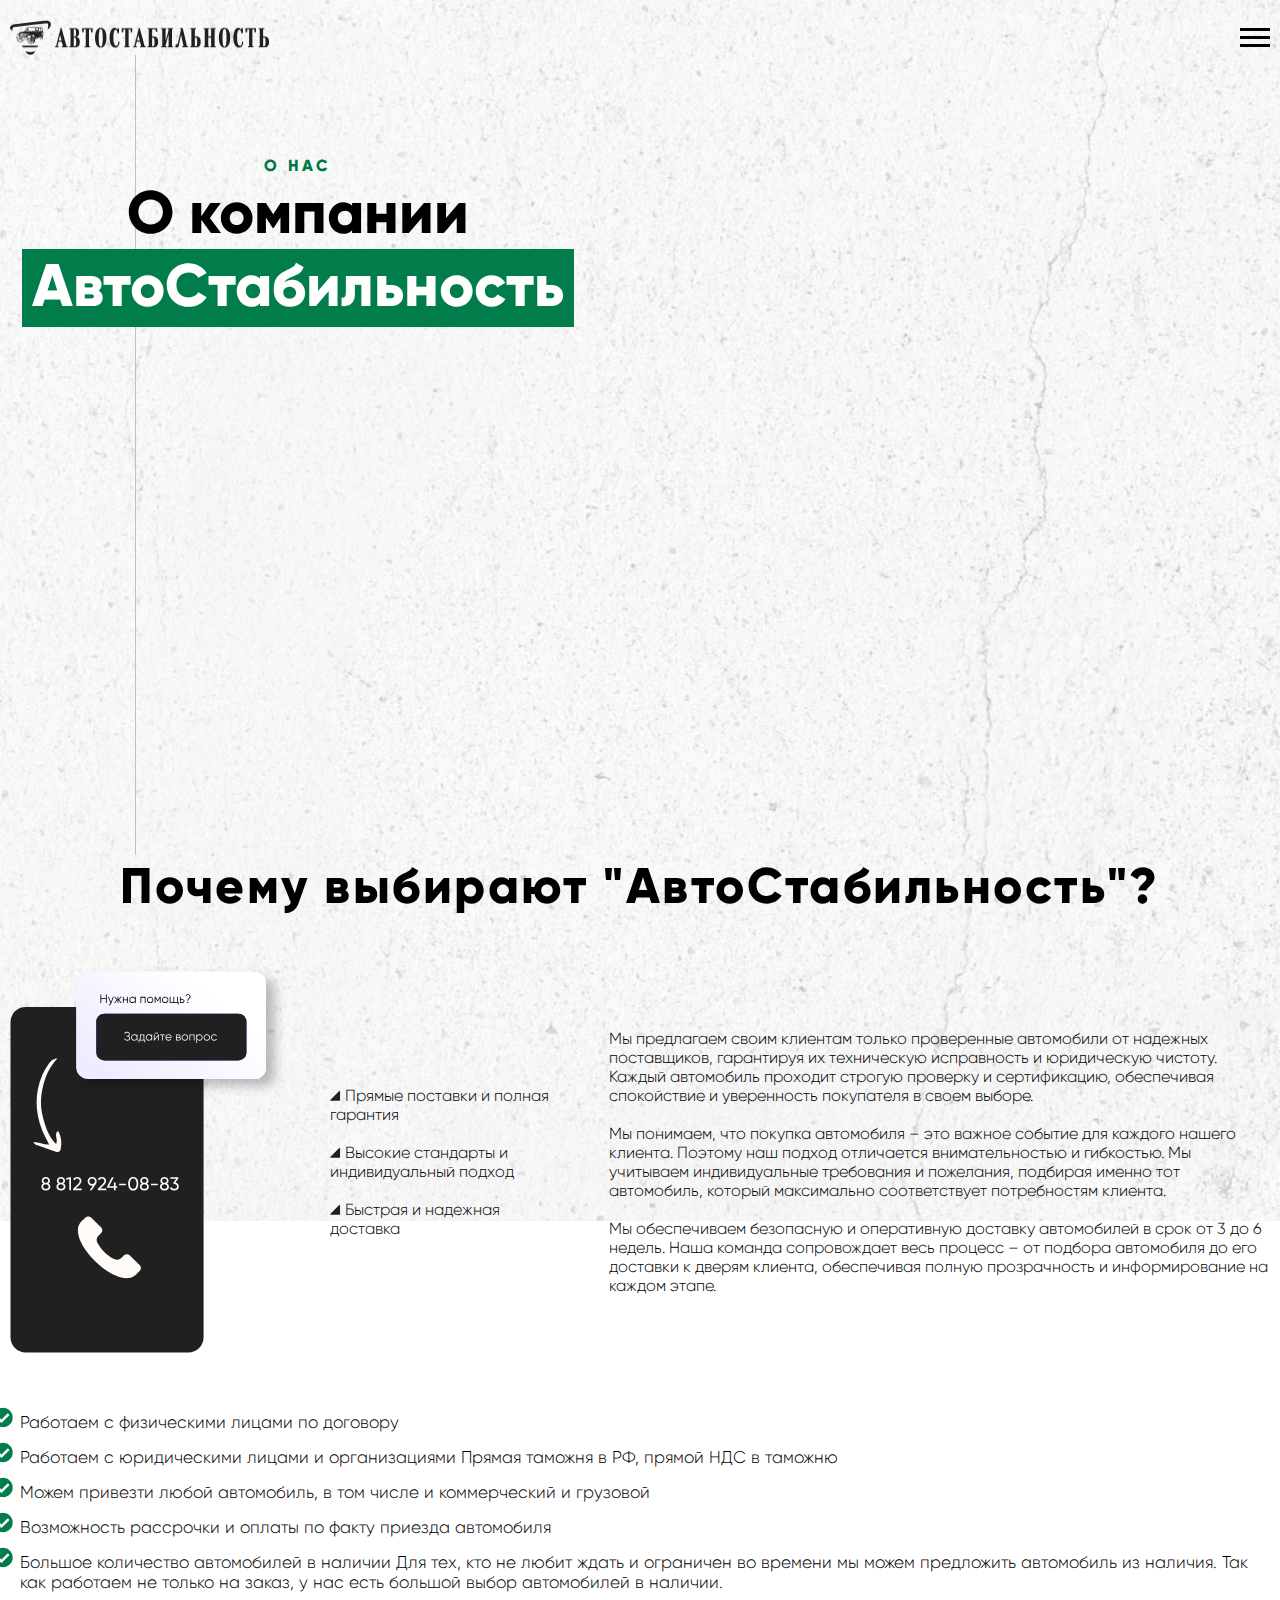
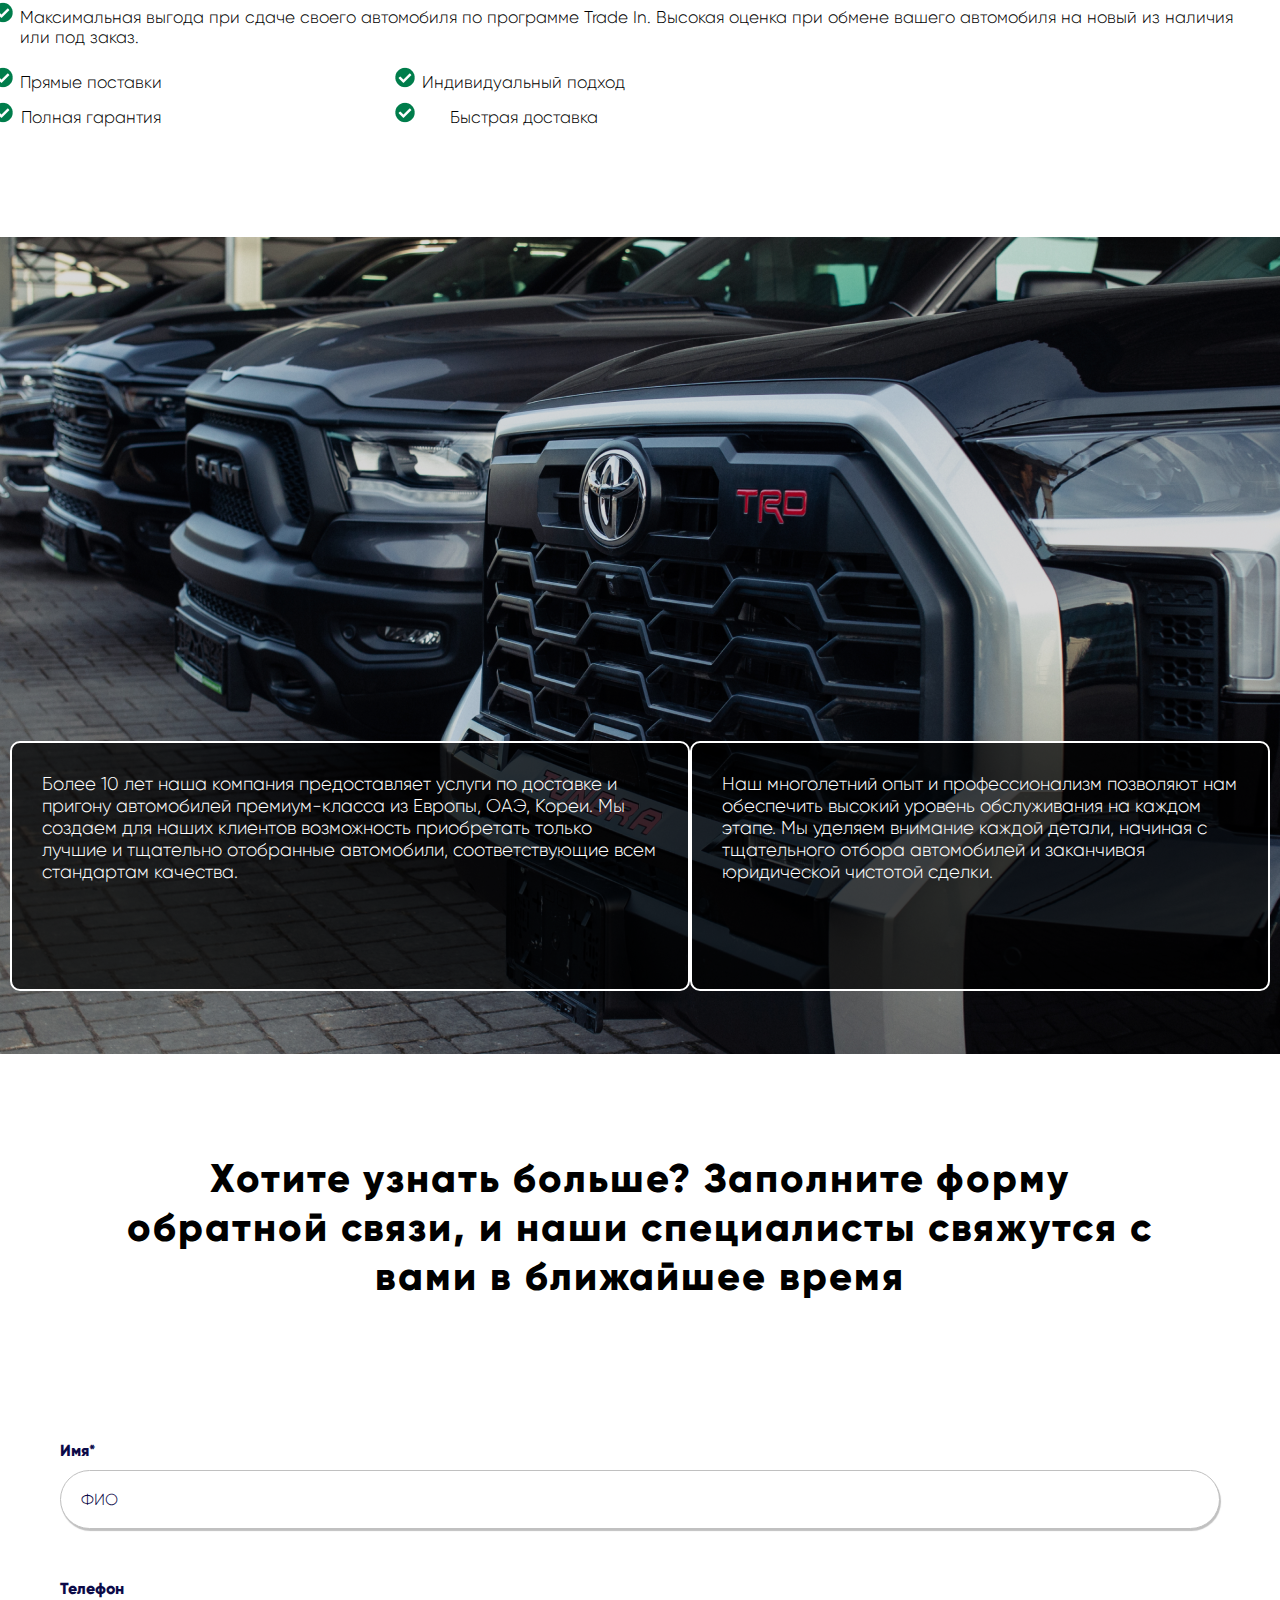
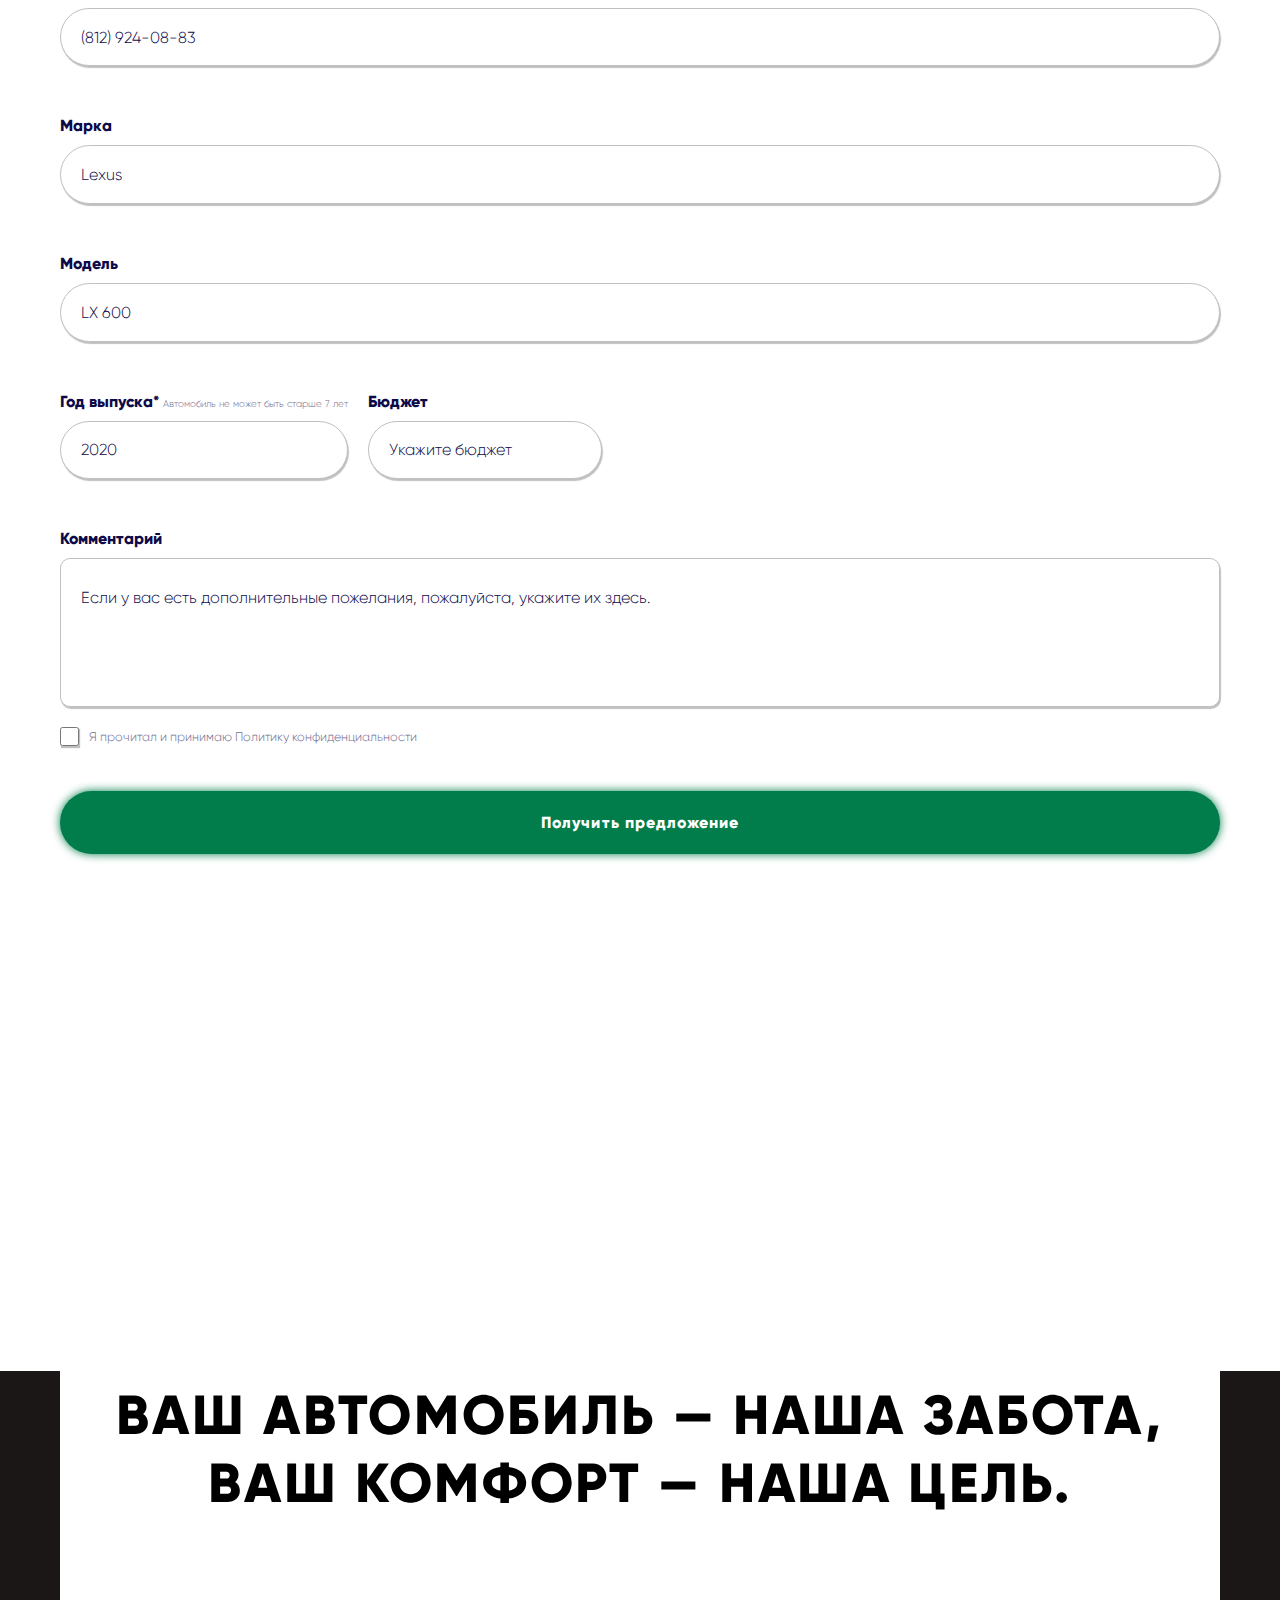
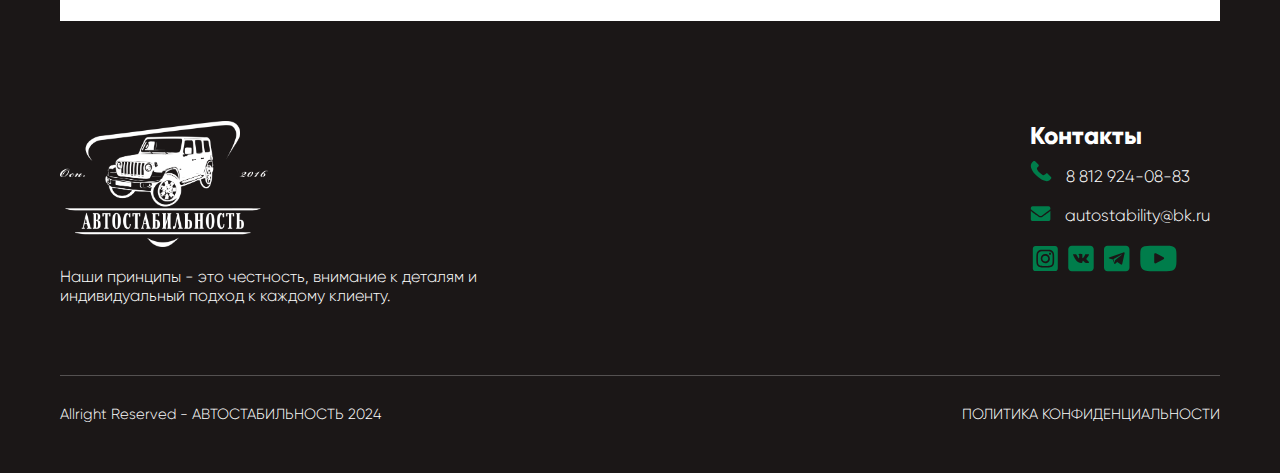
==== commit 8979692c: "add back" ====
--- a/about.html
+++ b/about.html
@@ -15,17 +15,33 @@
                     <a href="index.html"><img src="img/logo.png"></a>
                 </div>
 
-                <div class="links">
-                    <ul>
-                        <li><a href="index.html">Главная</a></li>
-                        <li><a href="about.html">О Нас</a></li>
-                        <li><a href="cars-list.html">Авто в наличии</a></li>
-                        <li><a href="index.html#path">Авто в пути</a></li>
-                        <li><a href="index.html#dn">Авто под заказ</a></li>
-                        <li><a href="equipment.html">Доп. оборудование</a></li>
-                        <li><a href="contacts.html">Контакты</a></li>
-                        <li><a href="index.html#review">Отзывы</a></li>
-                    </ul>
+                <div class="burger-menu" id="burger-menu">
+                    <span class="burger-line"></span>
+                    <span class="burger-line"></span>
+                    <span class="burger-line"></span>
+                </div>
+                
+                <div class="links menu-modal" id="menu-modal">
+                    <div class="link-cont">  
+                        <ul class="menu-links">
+                            <li><a href="index.html">Главная</a></li>
+                            <li><a href="about.html">О Нас</a></li>
+                            <li><a href="cars-list.html">Авто в наличии</a></li>
+                            <li><a href="index.html#path">Авто в пути</a></li>
+                            <li><a href="index.html#dn">Авто под заказ</a></li>
+                            <li><a href="equipment.html">Доп. оборудование</a></li>
+                            <li><a href="contacts.html">Контакты</a></li>
+                            <li><a href="index.html#review">Отзывы</a></li>
+                        </ul>
+
+                        <div class="social-links">
+                            <span>8 812 924-08-83</span>
+                            <img src="img/icon/inst.png">
+                            <img src="img/icon/vk.png">
+                            <img src="img/icon/tg.png">
+                            <img src="img/icon/yt.png" id="yt-icon">
+                        </div>
+                    </div>
                 </div>
 
                 <div class="social-links">
@@ -304,5 +320,7 @@
             </div>
         </div>
     </footer>
+
+    <script src="js/header-modal.js" type="text/javascript"></script>
 </body>
 </html>--- a/css/style.css
+++ b/css/style.css
@@ -857,7 +857,7 @@
 
 /*ABOUT-BACK*/
 .about-back {
-    background: url('/img/aboutback.png');
+    background: url('../img/aboutback.png');
     
     background-repeat: no-repeat; 
     background-position: center;
--- a/css/media.css
+++ b/css/media.css
@@ -42,13 +42,13 @@
     }
 
     .menu-modal ul li {
-        margin: 15px 0;
+        margin: 13px 0;
     }
 
     .menu-modal ul li a {
         text-decoration: none;
         color: white;
-        font-size: 30px;
+        font-size: 25px;
         font-family: 'GilroyBold';
         font-weight: bold;
         transition: color 0.3s ease;
@@ -60,27 +60,27 @@
 
     .menu-modal .social-links {
         display: block;
-        margin-top: 150px;
+        margin-top: 20px;
         margin-left: 30px;
 
         color: #fff;
-        max-width: 250px;
+        max-width: 210px;
     }
 
     .menu-modal .social-links span {
-        font-size: 30px;
+        font-size: 25px;
         font-family: 'GilroyBold';
     }
 
     .menu-modal .social-links img {
+        width: 25px;
+        height: 25px;
+        position: relative;
+        right: 50px;
+    }
+
+    #yt-icon {
         width: 40px;
-        height: 40px;
-        position: relative;
-        right: 35px;
-    }
-
-    #yt-icon {
-        width: 60px;
     }
 
     .link-cont {
@@ -285,6 +285,18 @@
     .abb-all {
         height: 250px;
     }
+
+    .cars-list2-text {
+        margin-top: 200px;
+    }
+
+    .cars-list2-text svg {
+        display: none;
+    }
+
+    .cars-list2 h1 {
+        font-size: 40px;
+    }
 }
 
 
@@ -411,6 +423,10 @@
 
     .abb-all {
         margin-top: 8%;
+    }
+
+    .cars-list2-black {
+        margin-top: -250px;
     }
 }
 
@@ -503,6 +519,10 @@
     }
 
 
+    .cars-list2-black {
+        margin-top: -250px;
+    }
+
     /*FOOTER*/
     .footer-up-text h1 {
         font-size: 20px;
@@ -541,4 +561,12 @@
     .cars-up-text {
         font-size: 25px;
     }
+
+    .abb-all {
+        height: 300px;
+    }
+
+    .form {
+        padding: 40px 0px 0px 0px;
+    }
 }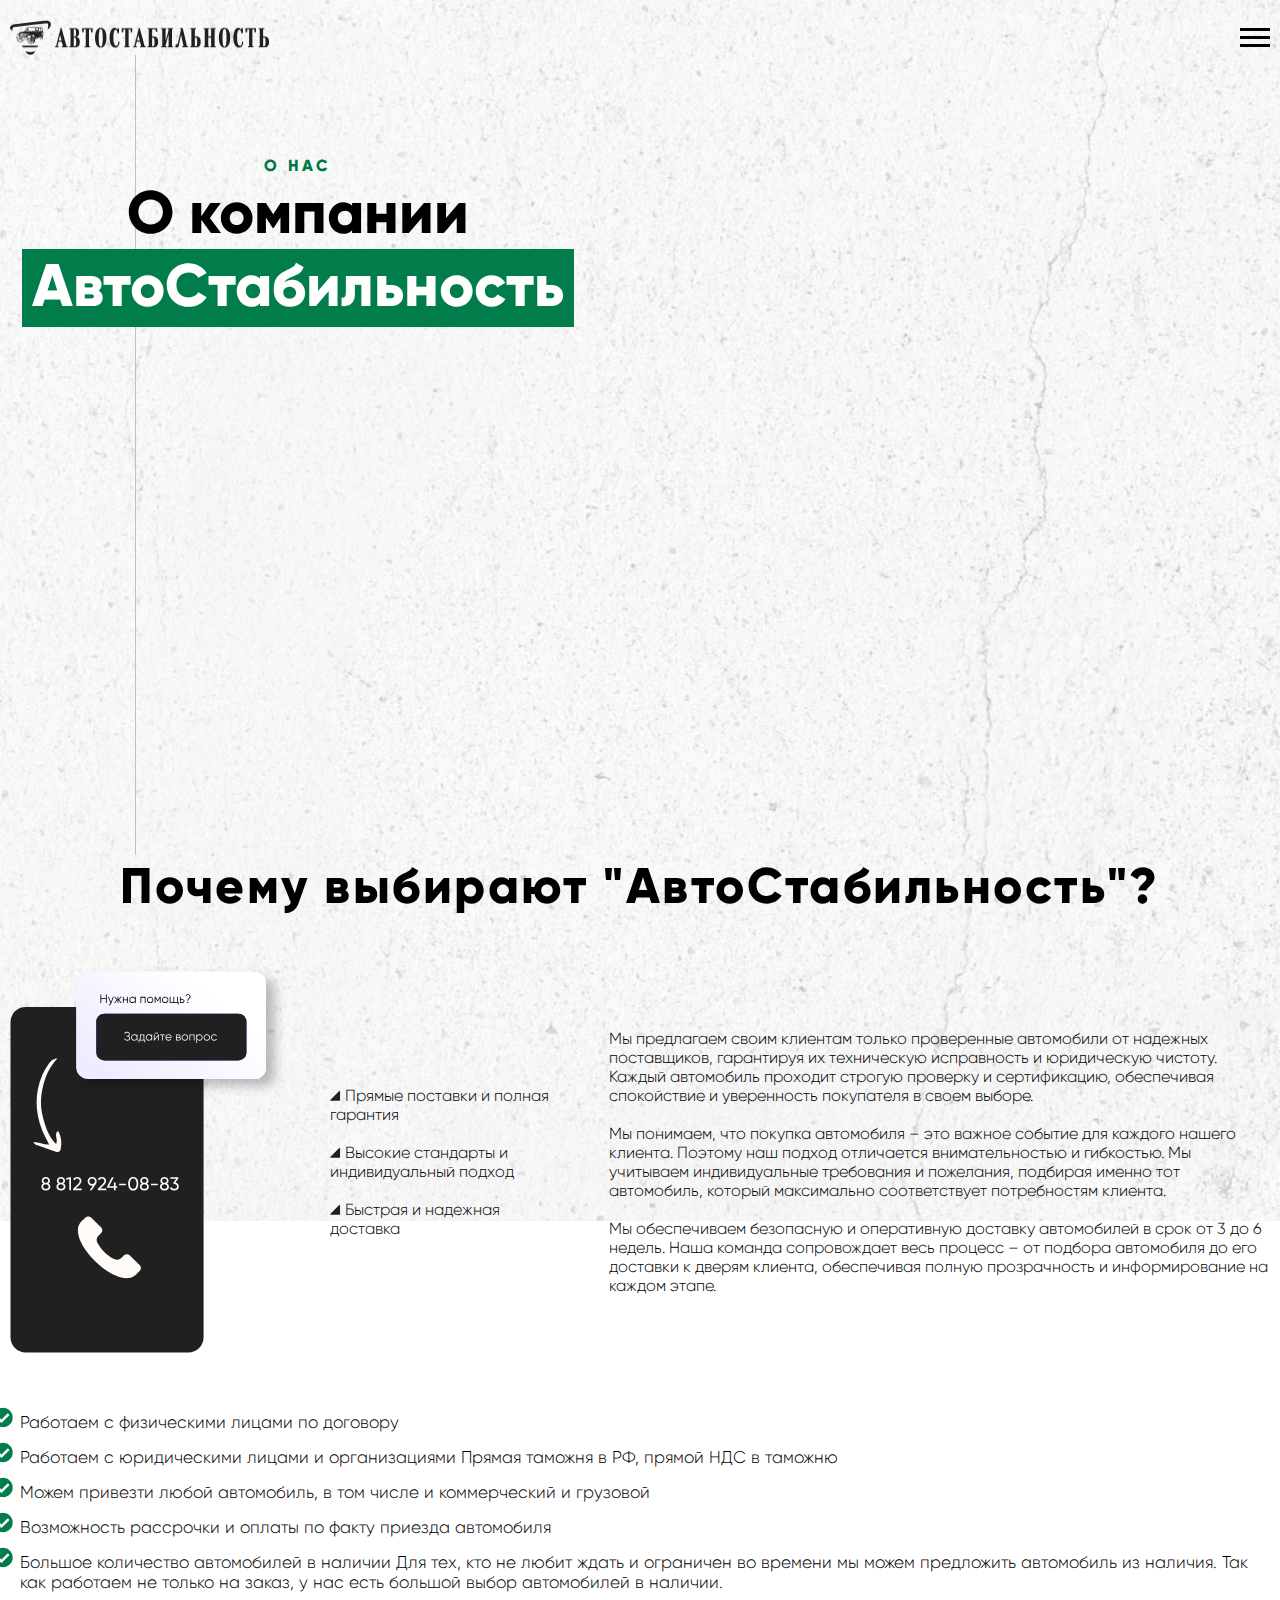
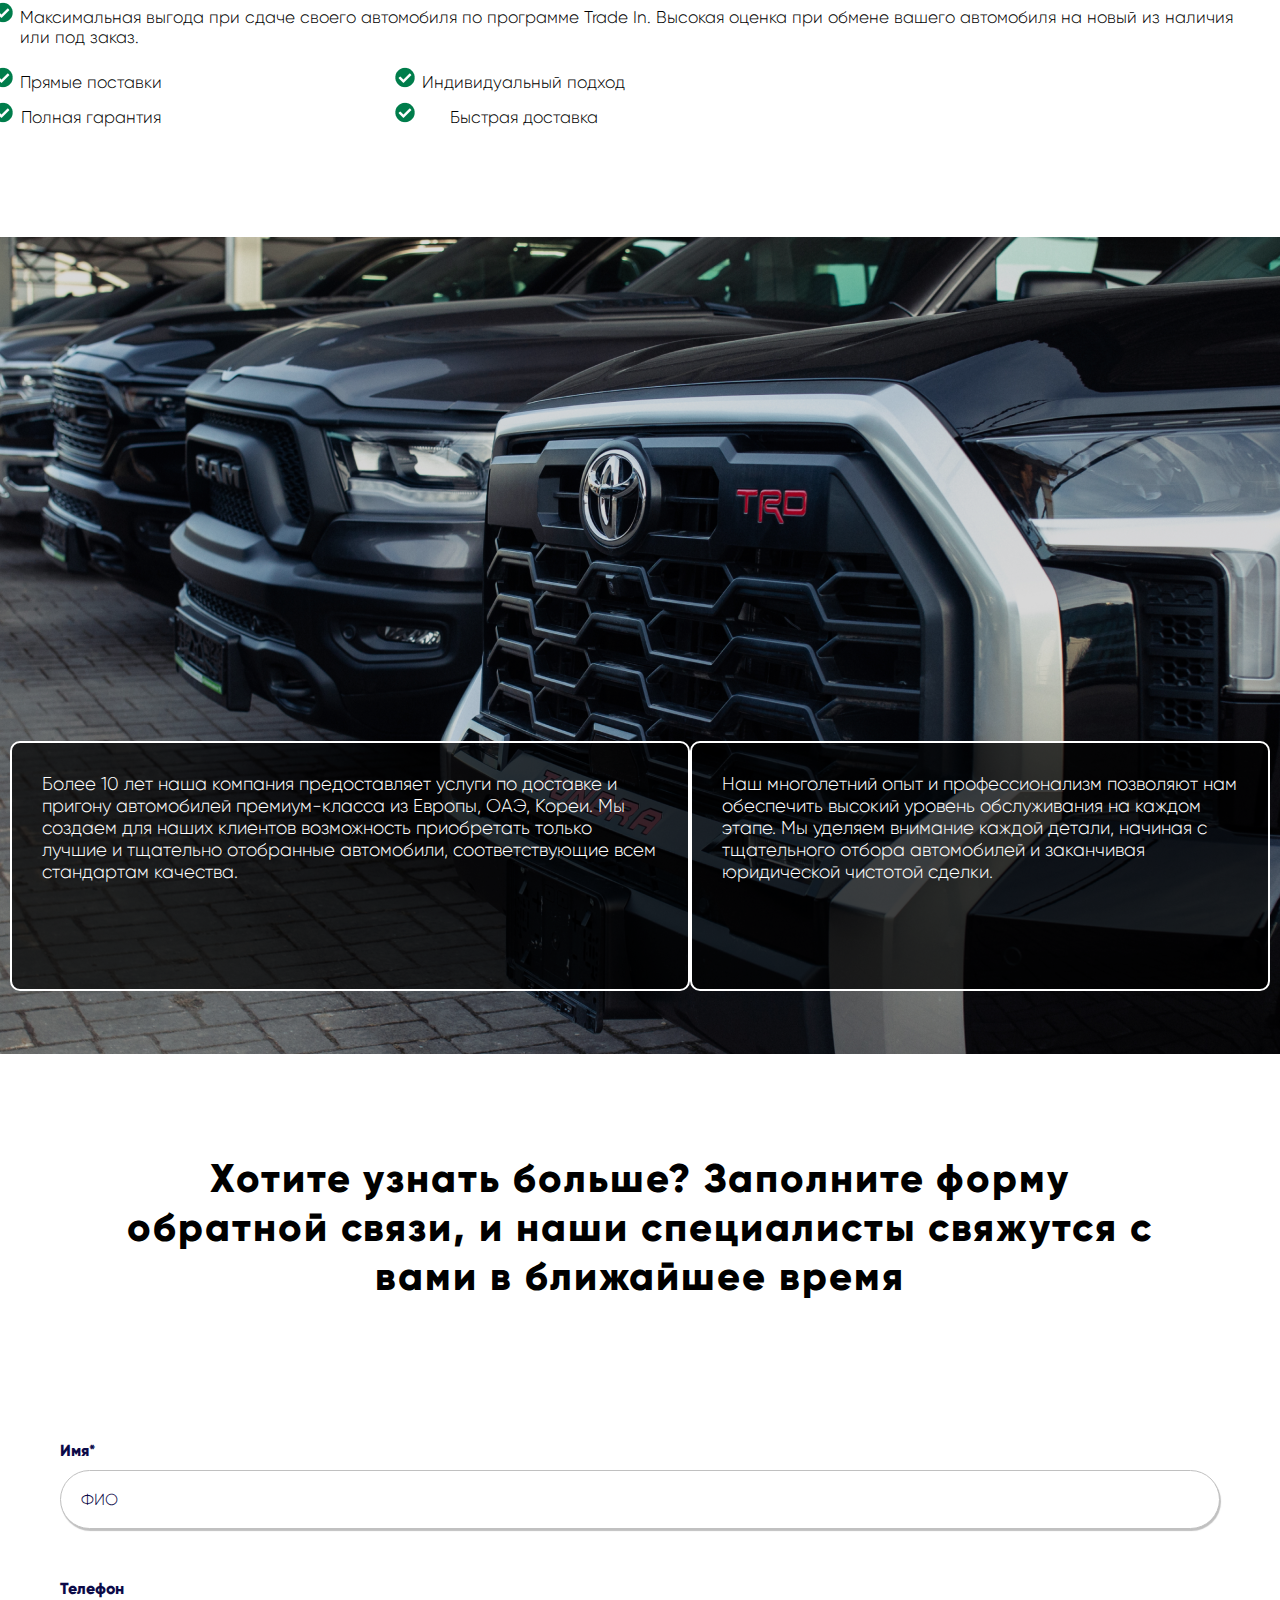
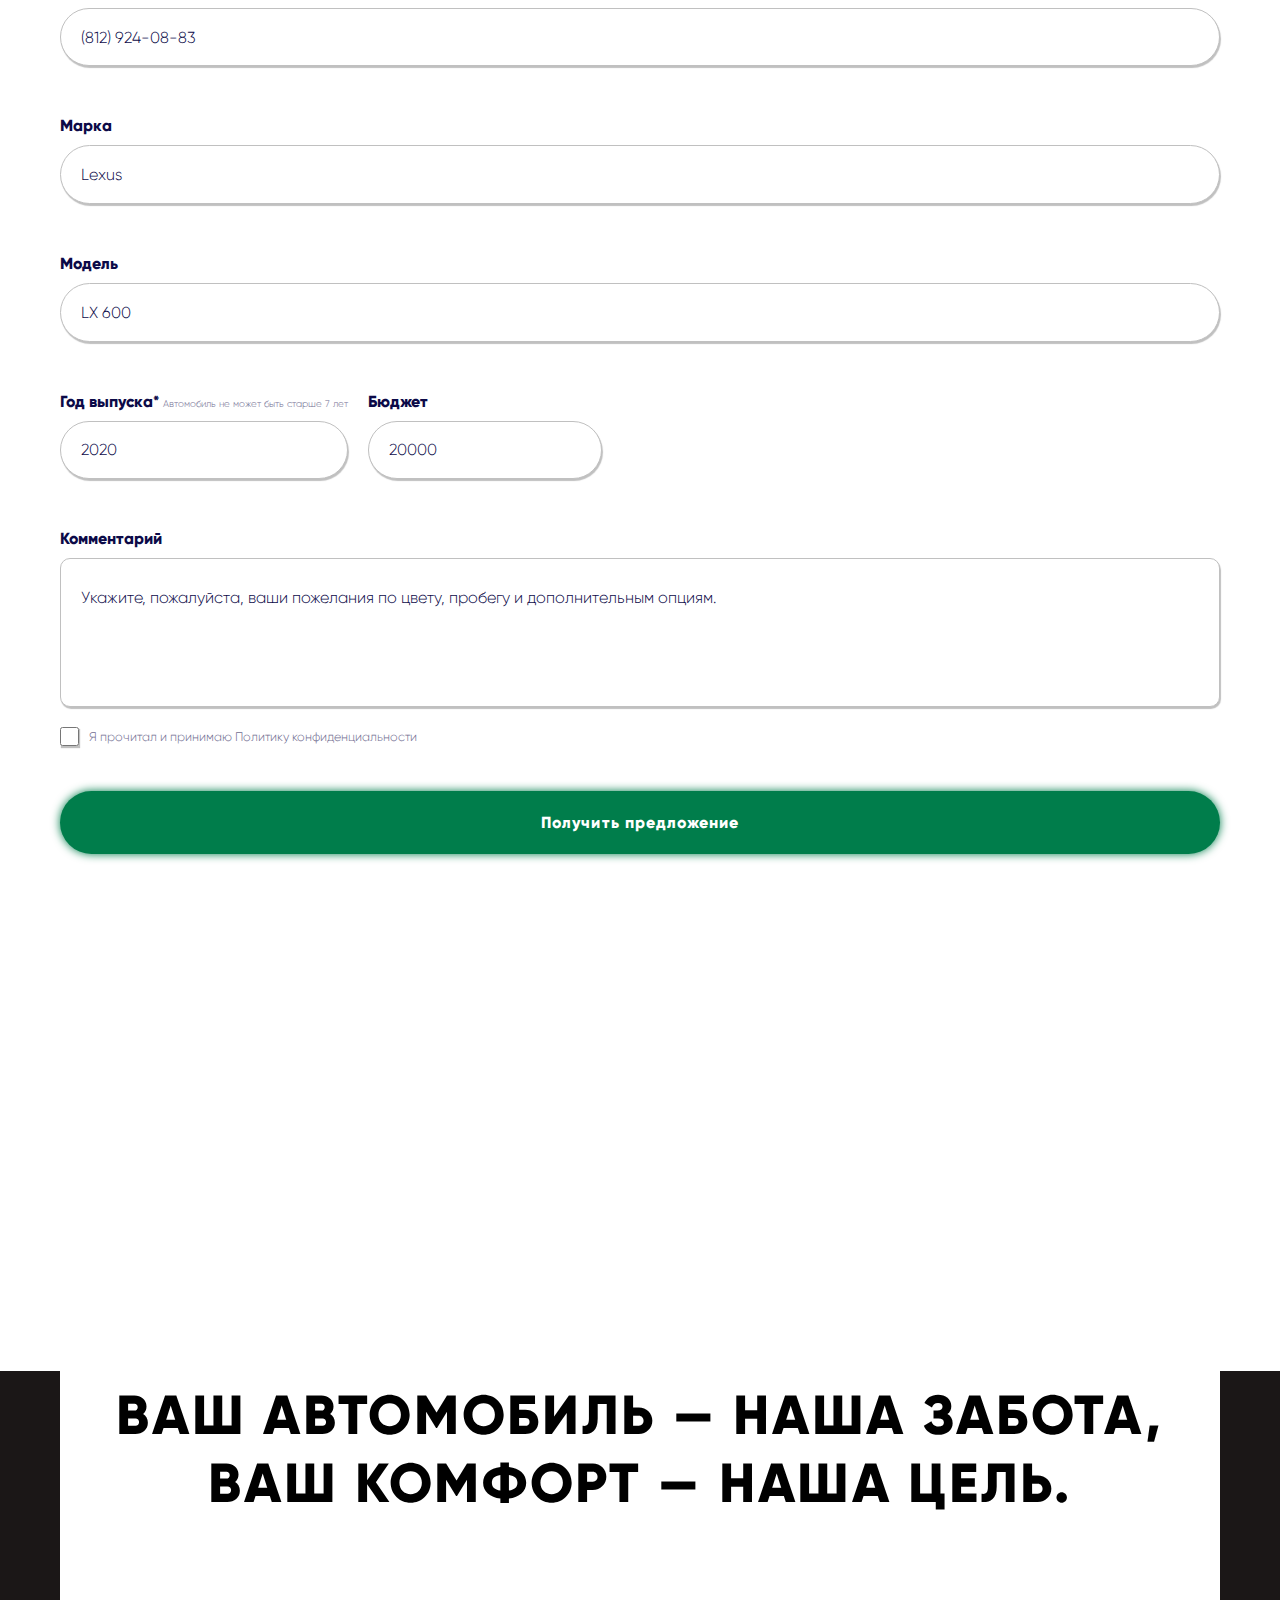
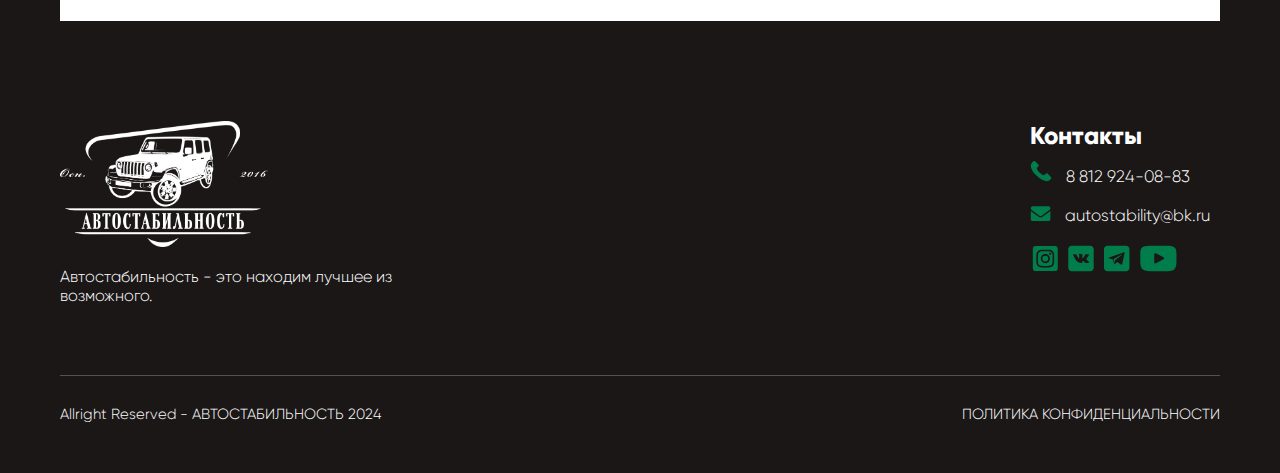
==== commit 3c481c03: "project done" ====
--- a/about.html
+++ b/about.html
@@ -27,7 +27,6 @@
                             <li><a href="index.html">Главная</a></li>
                             <li><a href="about.html">О Нас</a></li>
                             <li><a href="cars-list.html">Авто в наличии</a></li>
-                            <li><a href="index.html#path">Авто в пути</a></li>
                             <li><a href="index.html#dn">Авто под заказ</a></li>
                             <li><a href="equipment.html">Доп. оборудование</a></li>
                             <li><a href="contacts.html">Контакты</a></li>
@@ -245,13 +244,13 @@
 
                             <div class="inputs">
                                 <label>Бюджет</label>
-                                <input placeholder="Укажите бюджет" type="number" />
+                                <input placeholder="20000" type="number" />
                             </div>
                         </div>
                         
                         <div class="inputs inp-comment">
                             <label>Комментарий</label>
-                            <input placeholder="Если у вас есть дополнительные пожелания, пожалуйста, укажите их здесь." type="text" />
+                            <input placeholder="Укажите, пожалуйста, ваши пожелания по цвету, пробегу и дополнительным опциям." type="text" />
                         </div>
 
                         <div class="order-checkbox">
@@ -277,7 +276,7 @@
             <div class="footer-data">
                 <div class="foot-logo">
                     <img src="img/logo-footer.png" />
-                    <span>Наши принципы - это честность, внимание к деталям и индивидуальный подход к каждому клиенту.</span>
+                    <span>Автостабильность - это находим лучшее из возможного.</span>
                 </div>
 
                 <div class="foot-contacts">
--- a/css/style.css
+++ b/css/style.css
@@ -928,7 +928,7 @@
 
 .cars-list2-text {
     position: relative;
-    bottom: 210px;
+    bottom: 110px;
 }
 
 .cars-list2-text svg {
--- a/css/media.css
+++ b/css/media.css
@@ -297,6 +297,19 @@
     .cars-list2 h1 {
         font-size: 40px;
     }
+
+    .cars2-up-text {
+        display: none;
+    }
+
+    .order-text {
+        margin-top: -100px;
+    }
+
+    .eq-text h1 {
+        font-size: 80px;
+        line-height: 1;
+    }
 }
 
 
@@ -427,6 +440,58 @@
 
     .cars-list2-black {
         margin-top: -250px;
+    }
+
+    .cars-list2-text {
+        margin-top: 100px;
+    }
+
+    .car2-menu p {
+        font-size: 40px;
+        text-align: right;
+    }
+
+    .cars2-btn a {
+        font-size: 15px;
+    }
+
+    .cars2-btn svg { display: none; }
+
+    .cart2-data {
+        max-width: 250px;
+    }
+
+    .cars2-name h1 {
+        font-size: 40px;
+    }
+
+    .cars2-name {
+        display: flex;
+        flex-direction: column;
+        text-align: center;
+    }
+
+    .thumbnail {
+        display: none;
+    }
+
+    .modal-image {
+        width: 100%;
+        height: 100%;
+        object-fit: cover;
+        border-radius: 8px;
+    }
+
+    .eq-text h1 {
+        font-size: 50px;
+        line-height: 1;
+    }
+
+    .list-products {
+        display: grid;
+        grid-template-columns: auto;
+        justify-content: center;
+        text-align: center;
     }
 }
 
@@ -467,7 +532,7 @@
         width: 350px;
         text-align: left;
         position: relative;
-        left: -0px;
+        left: 10px;
     }
 
     .right-side span {
@@ -569,4 +634,32 @@
     .form {
         padding: 40px 0px 0px 0px;
     }
+
+    .car2-menu p {
+        font-size: 25px;
+    }
+
+    .cars2-btn a {
+        font-size: 10px;
+    }
+
+    .cart2-data li {
+        font-size: 13px;
+    }
+
+    .cart2-data {
+        max-width: 160px;
+    }
+
+    .cars-list2-black {
+        margin-top: -500px;
+    }
+
+    .eq-text h1 {
+        font-size: 30px;
+    }
+
+    .eq-h1 {
+        font-size: 30px;
+    }
 }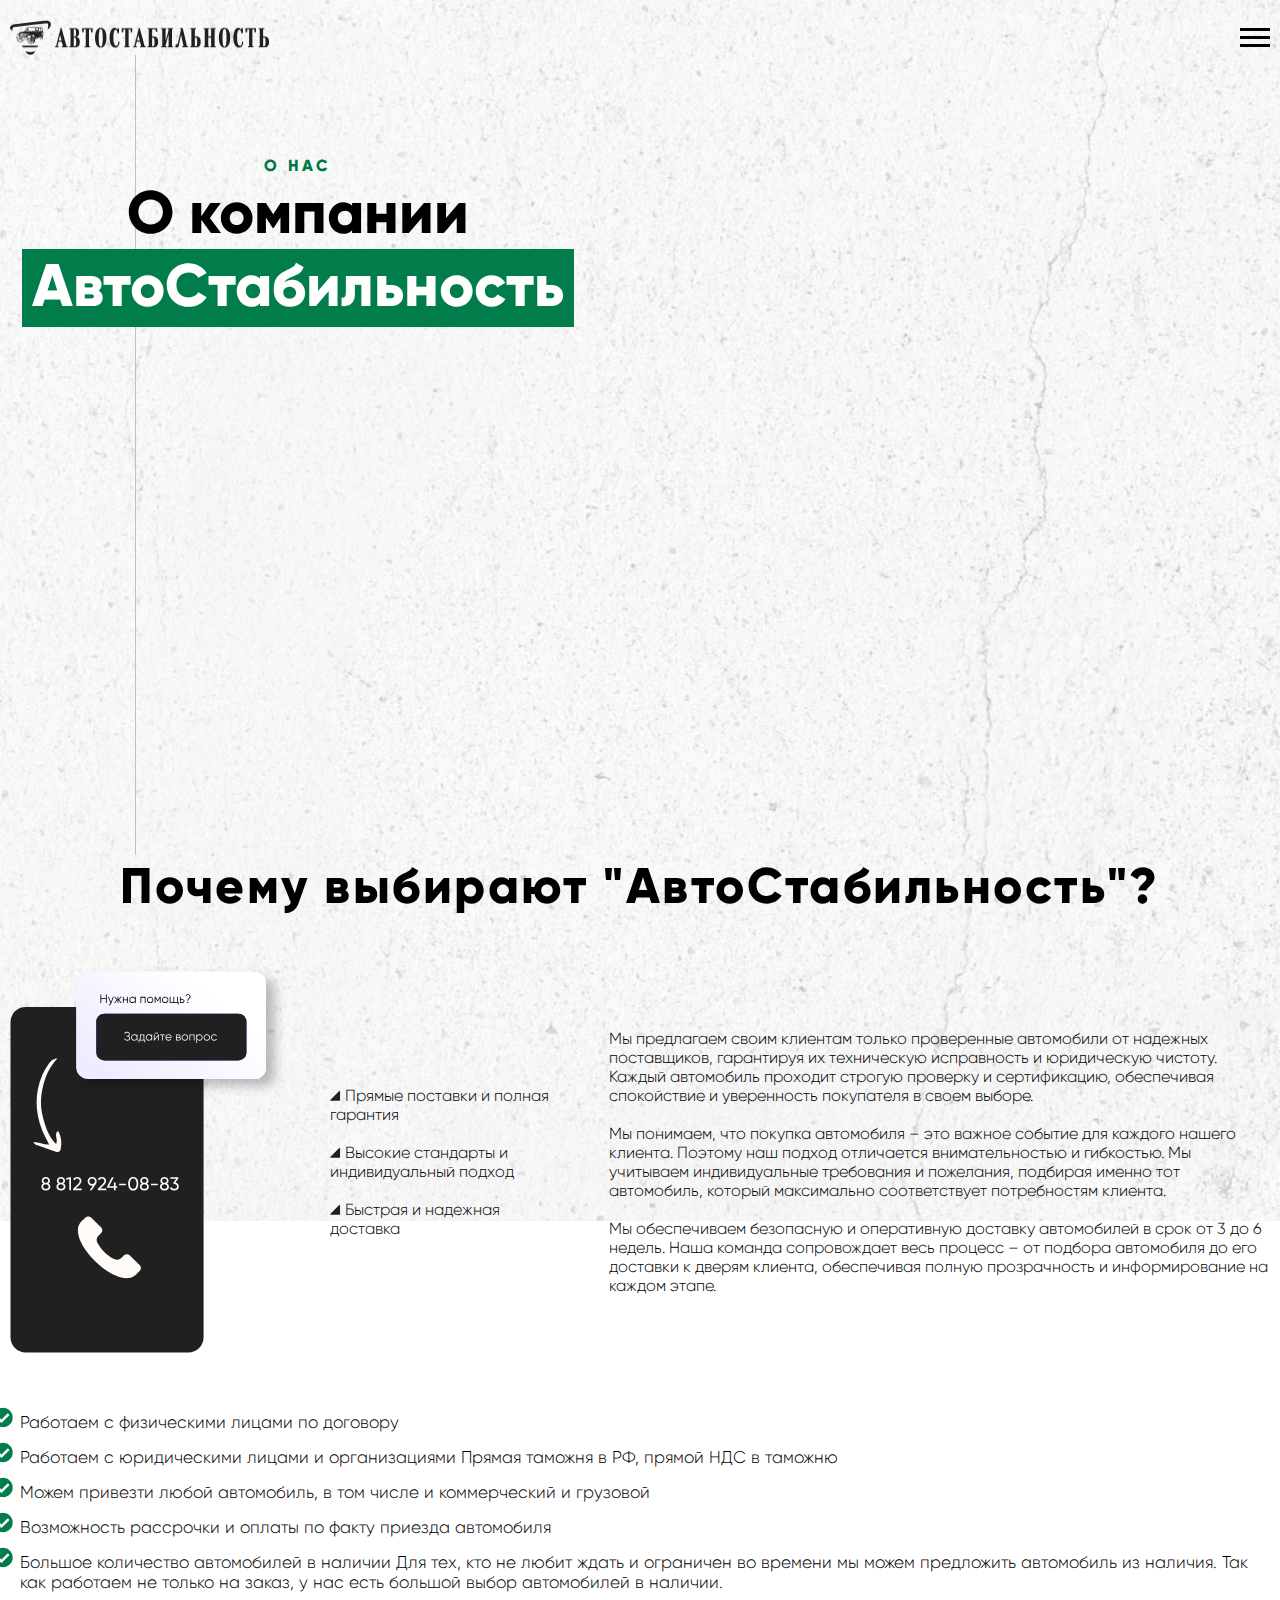
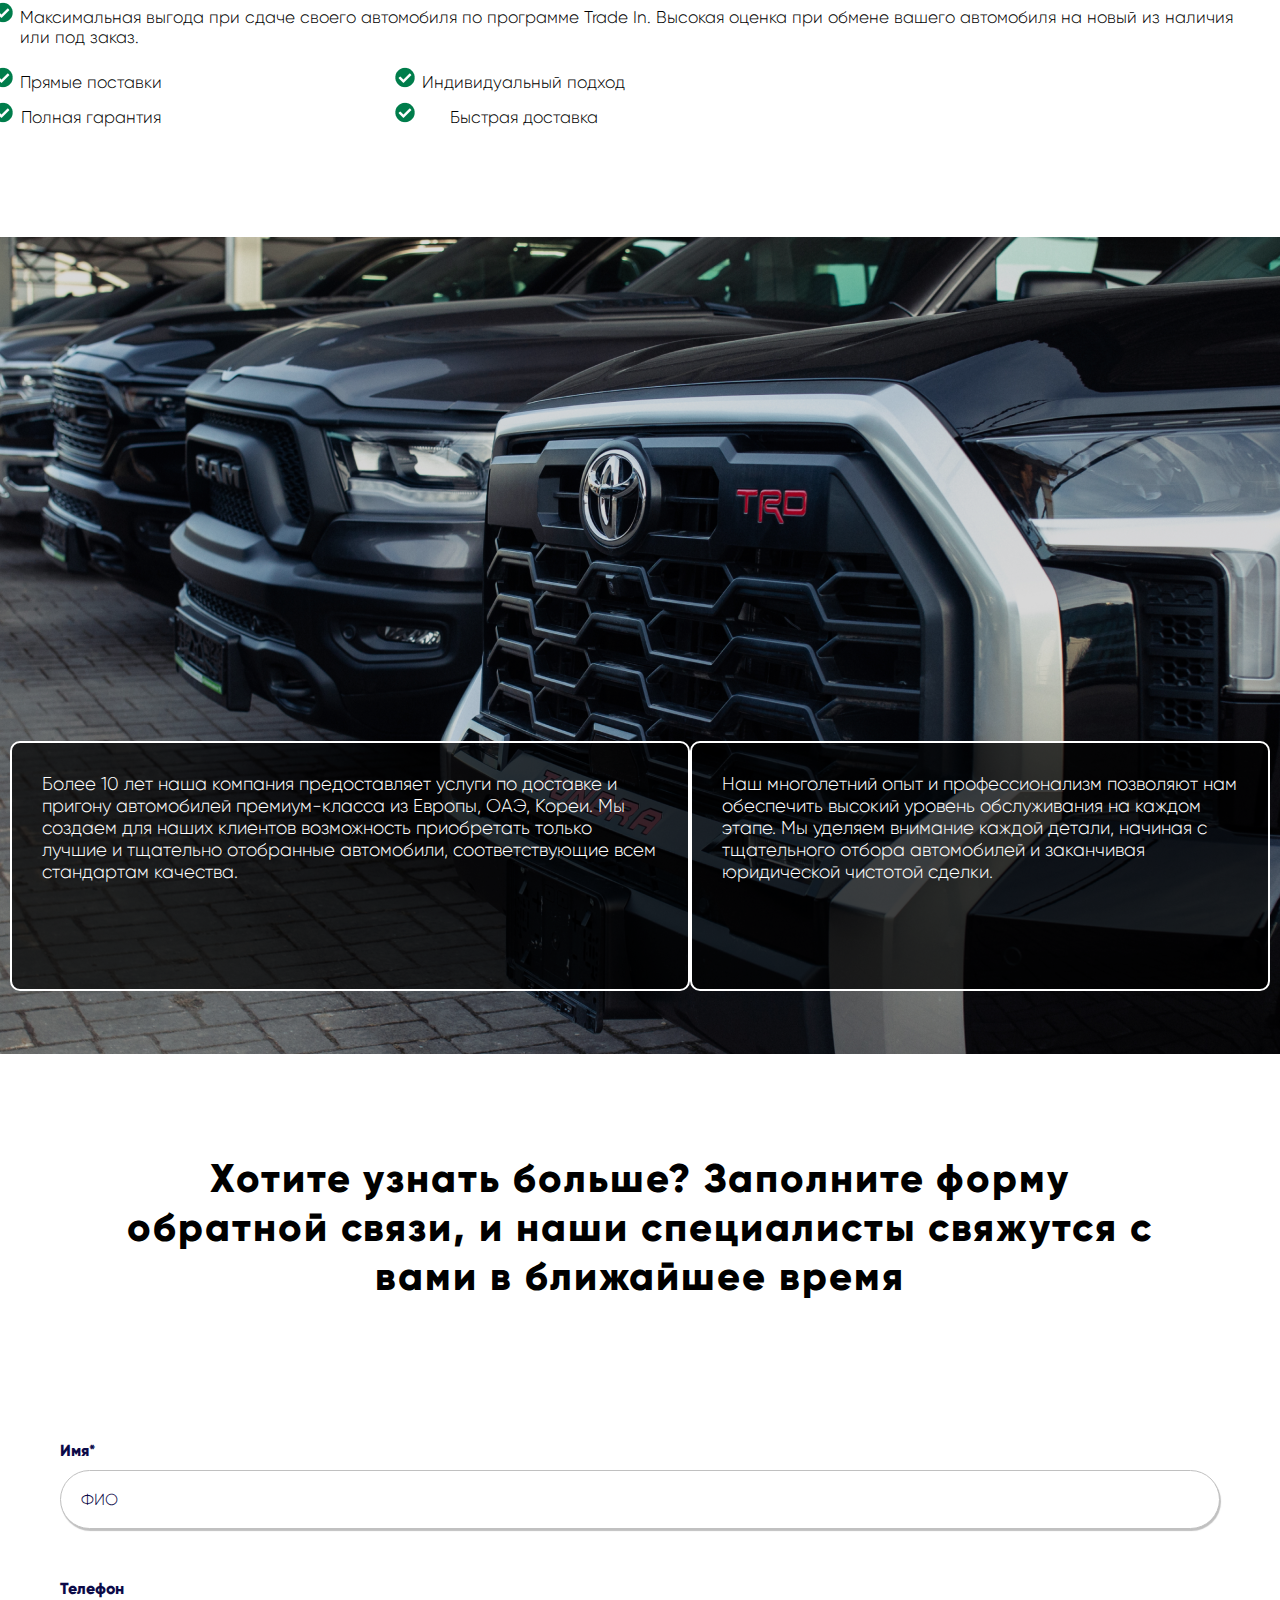
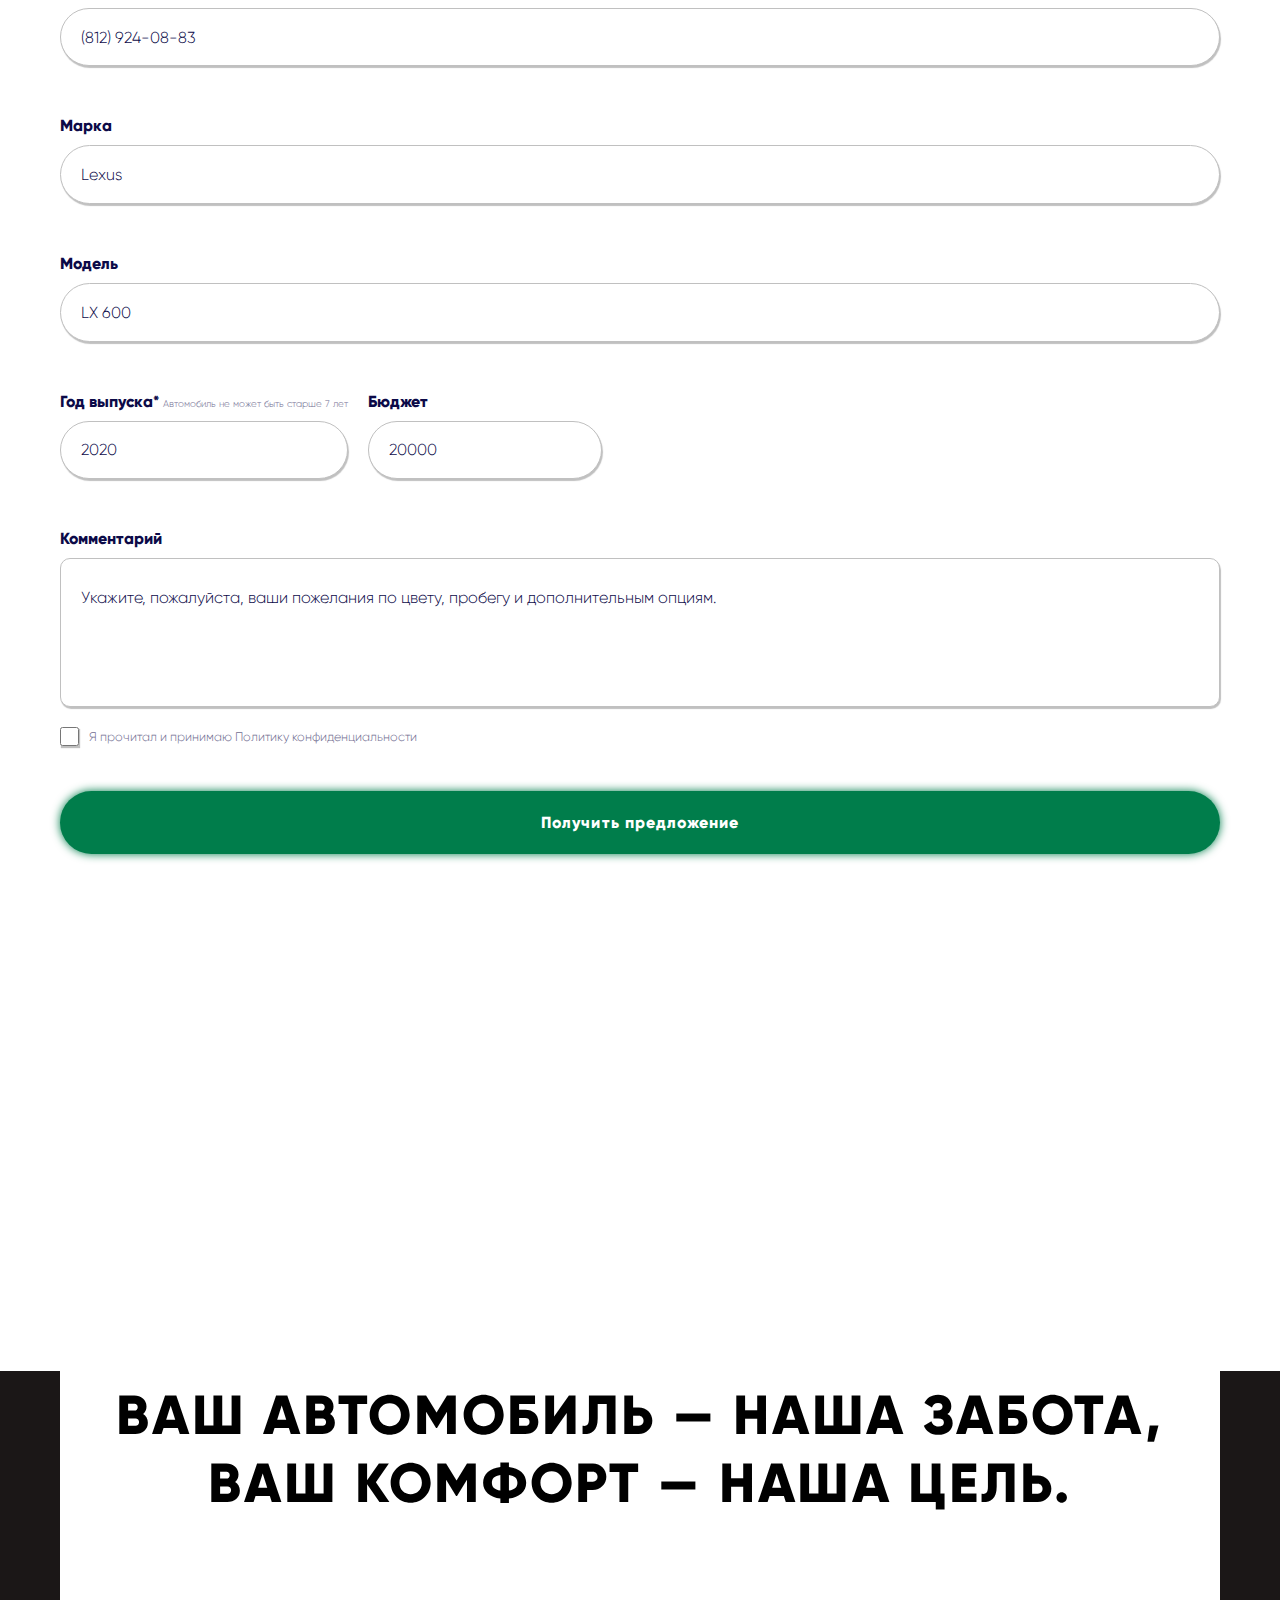
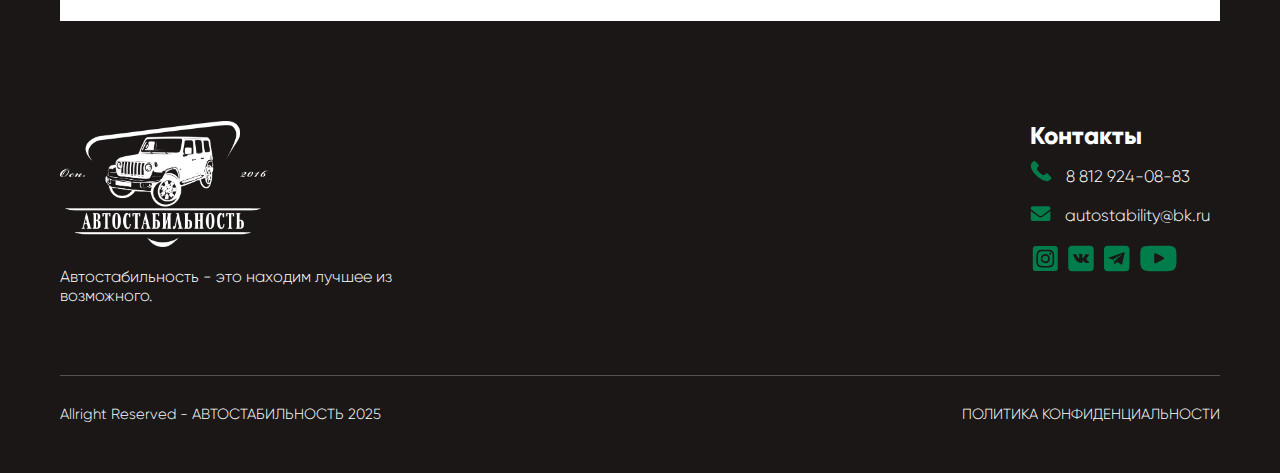
==== commit ab4e92d0: "project done" ====
--- a/about.html
+++ b/about.html
@@ -314,7 +314,7 @@
             <hr class="foot-linea">
 
             <div class="foot-privacy">
-                <span>Allright Reserved - АВТОСТАБИЛЬНОСТЬ 2024</span>
+                <span>Allright Reserved - АВТОСТАБИЛЬНОСТЬ 2025</span>
                 <a href="#">ПОЛИТИКА КОНФИДЕНЦИАЛЬНОСТИ</a>
             </div>
         </div>
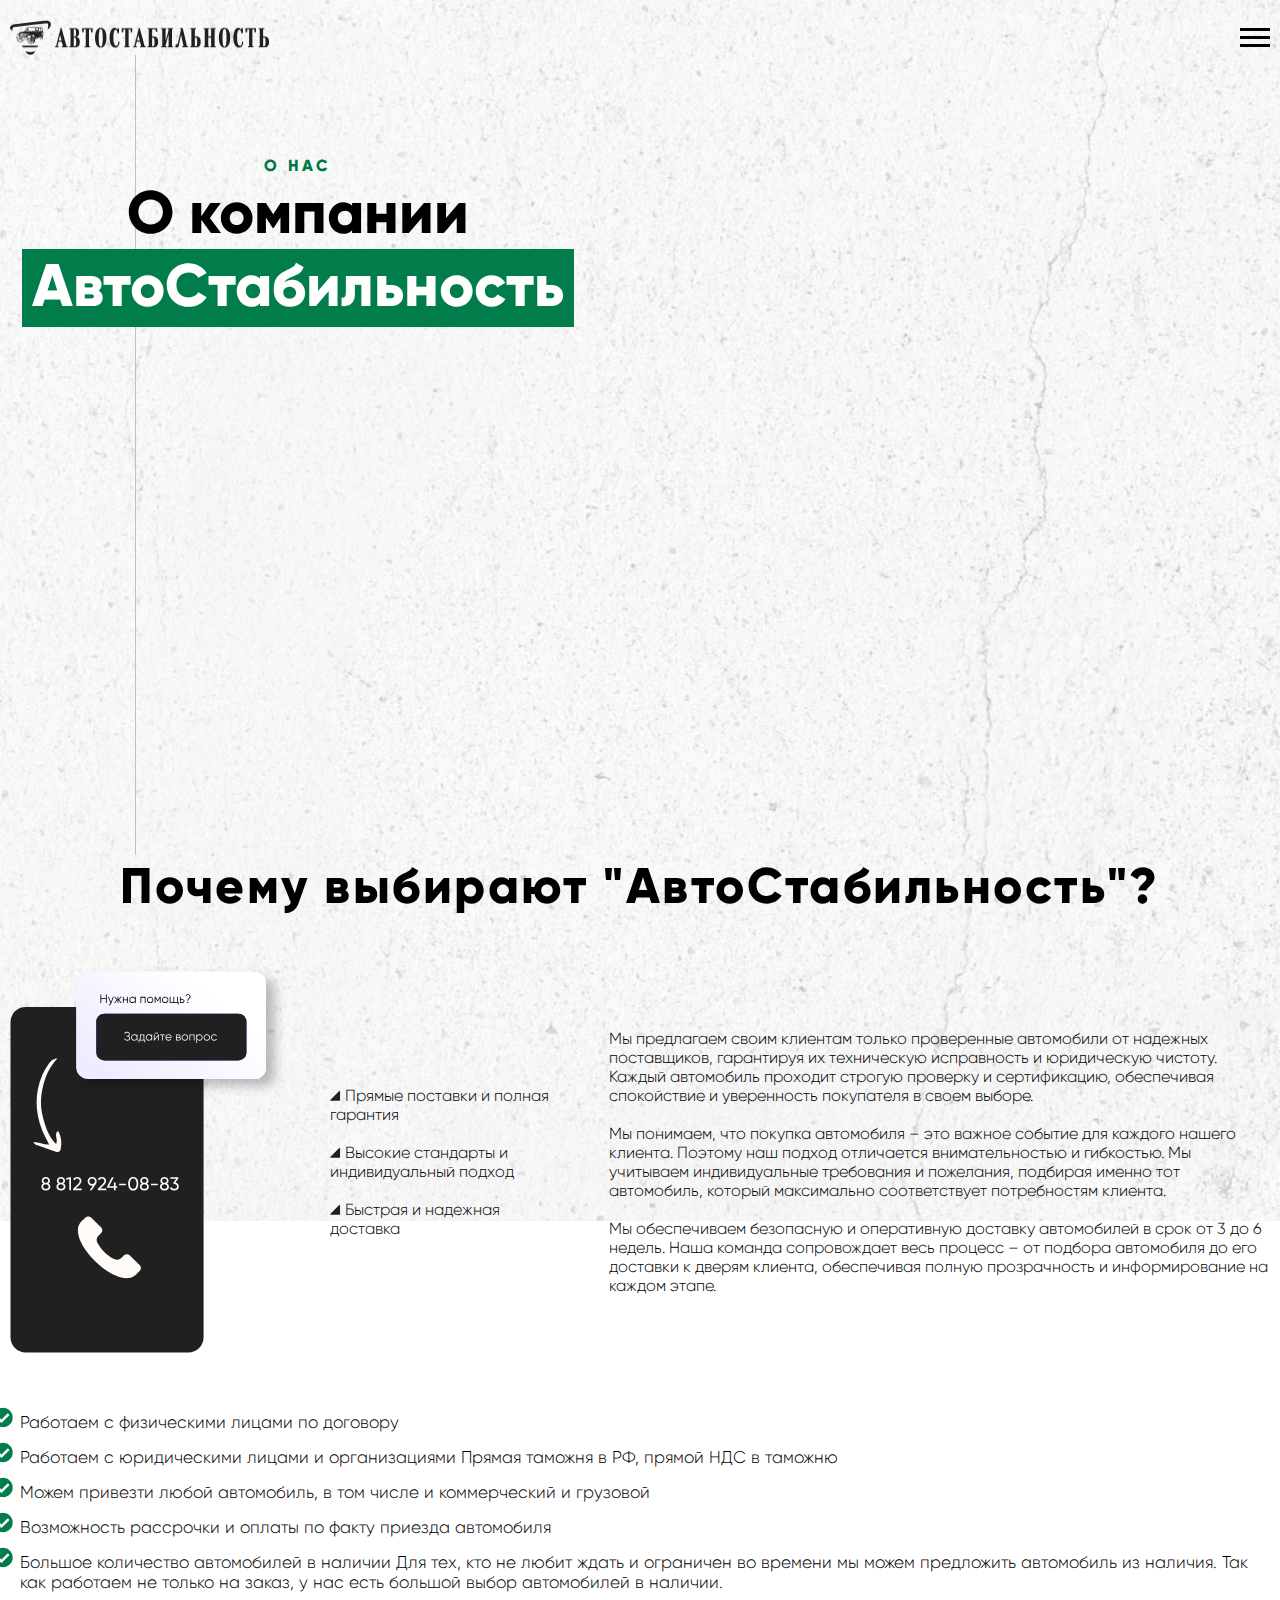
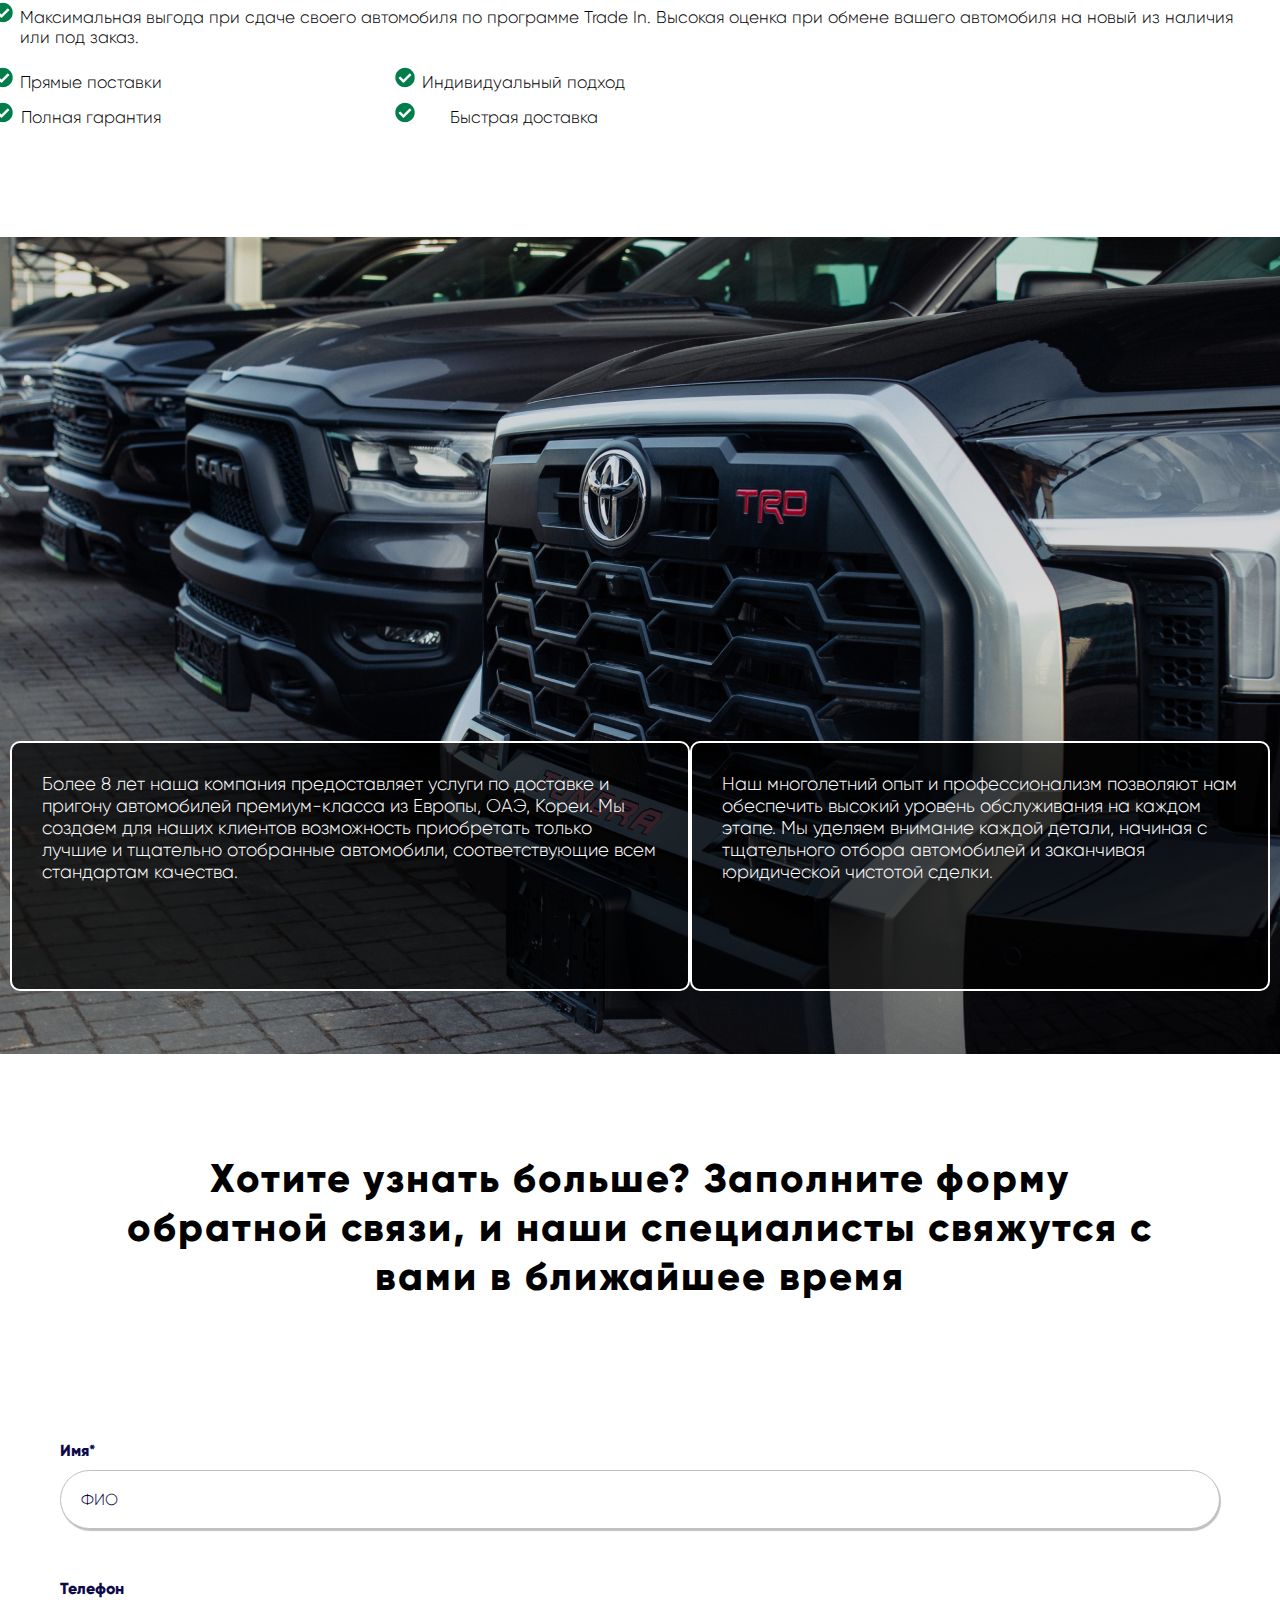
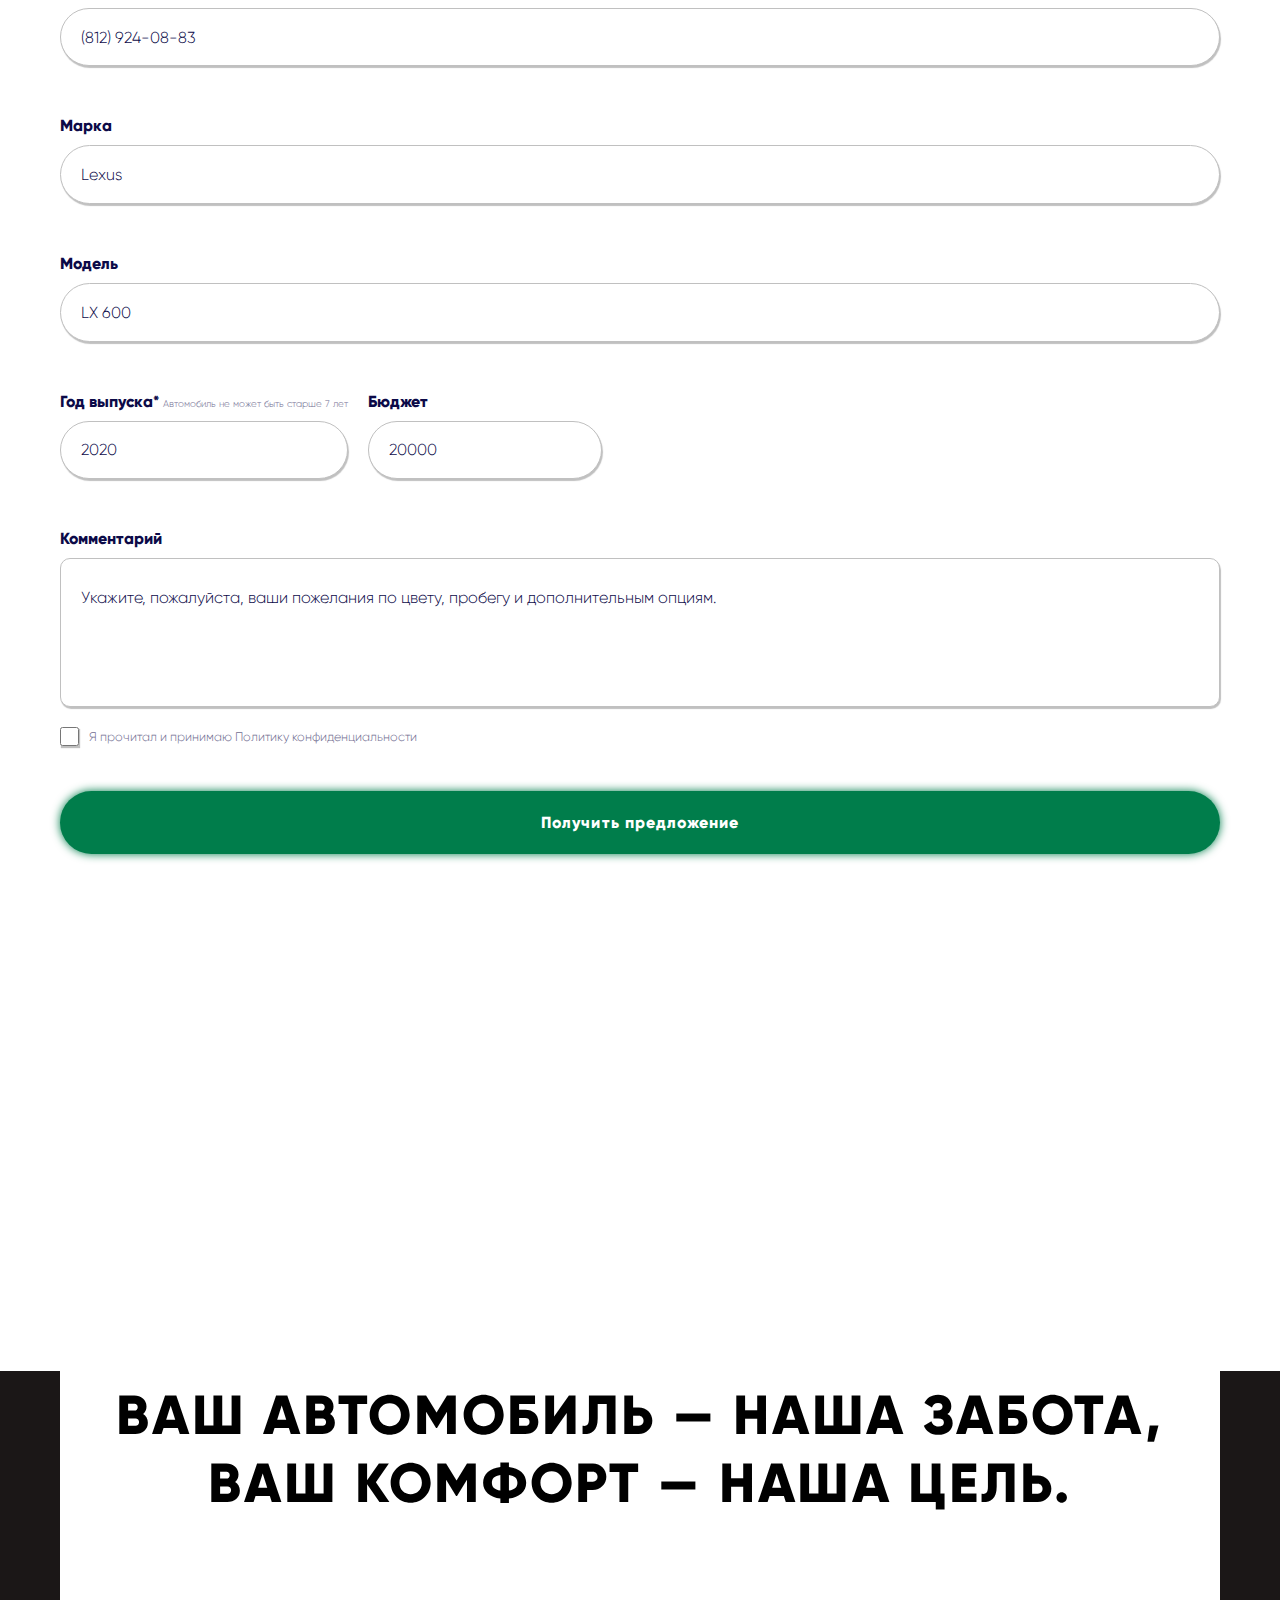
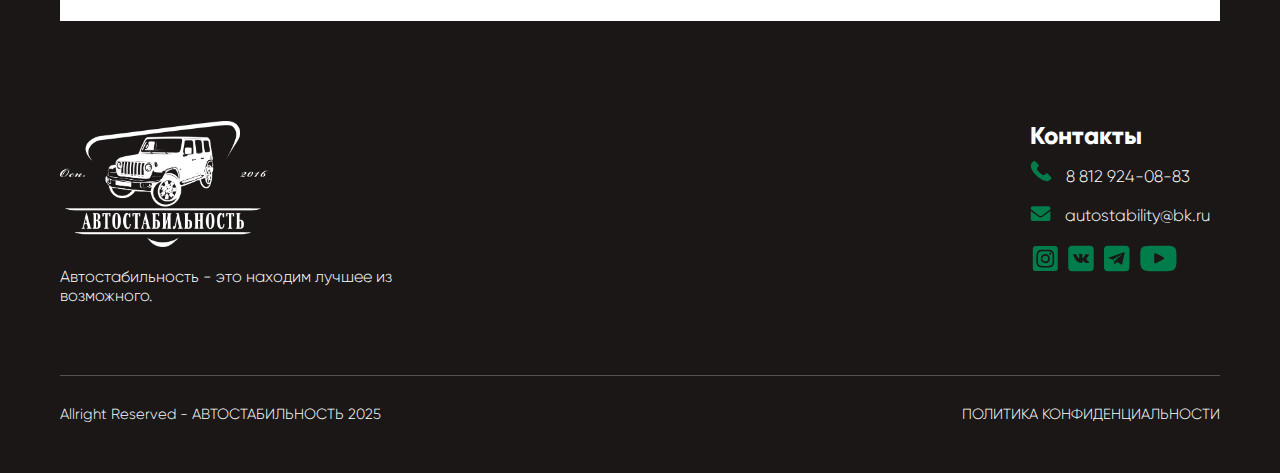
==== commit 87e6ea09: "update-cars" ====
--- a/about.html
+++ b/about.html
@@ -176,7 +176,7 @@
             <div class="container">
                 <div class="about-back-blocks">
                     <div class="abb1 abb-all">
-                        <span>Более 10 лет наша компания предоставляет услуги по доставке и пригону автомобилей премиум-класса из Европы, ОАЭ, Кореи. Мы создаем для наших клиентов возможность приобретать только лучшие и тщательно отобранные автомобили, соответствующие всем стандартам качества.</span>
+                        <span>Более 8 лет наша компания предоставляет услуги по доставке и пригону автомобилей премиум-класса из Европы, ОАЭ, Кореи. Мы создаем для наших клиентов возможность приобретать только лучшие и тщательно отобранные автомобили, соответствующие всем стандартам качества.</span>
                     </div>
 
                     <div class="abb2 abb-all">
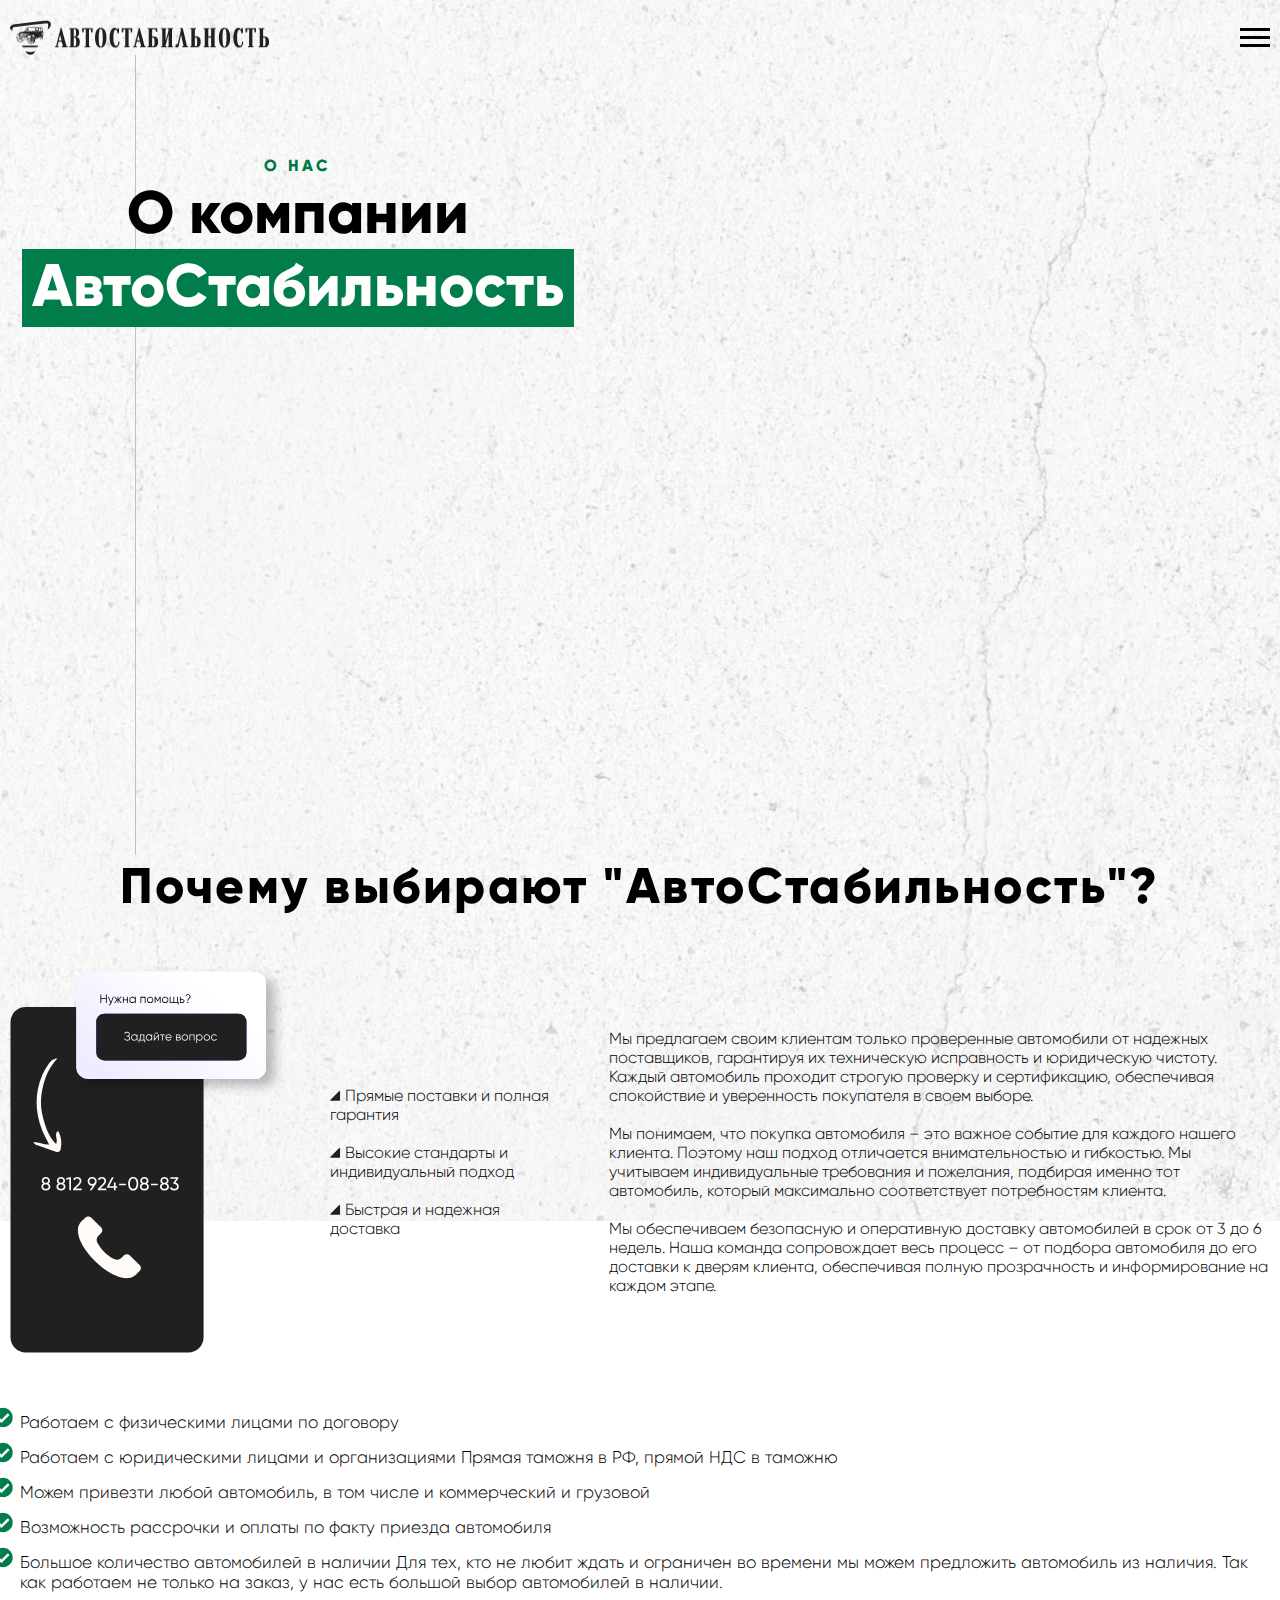
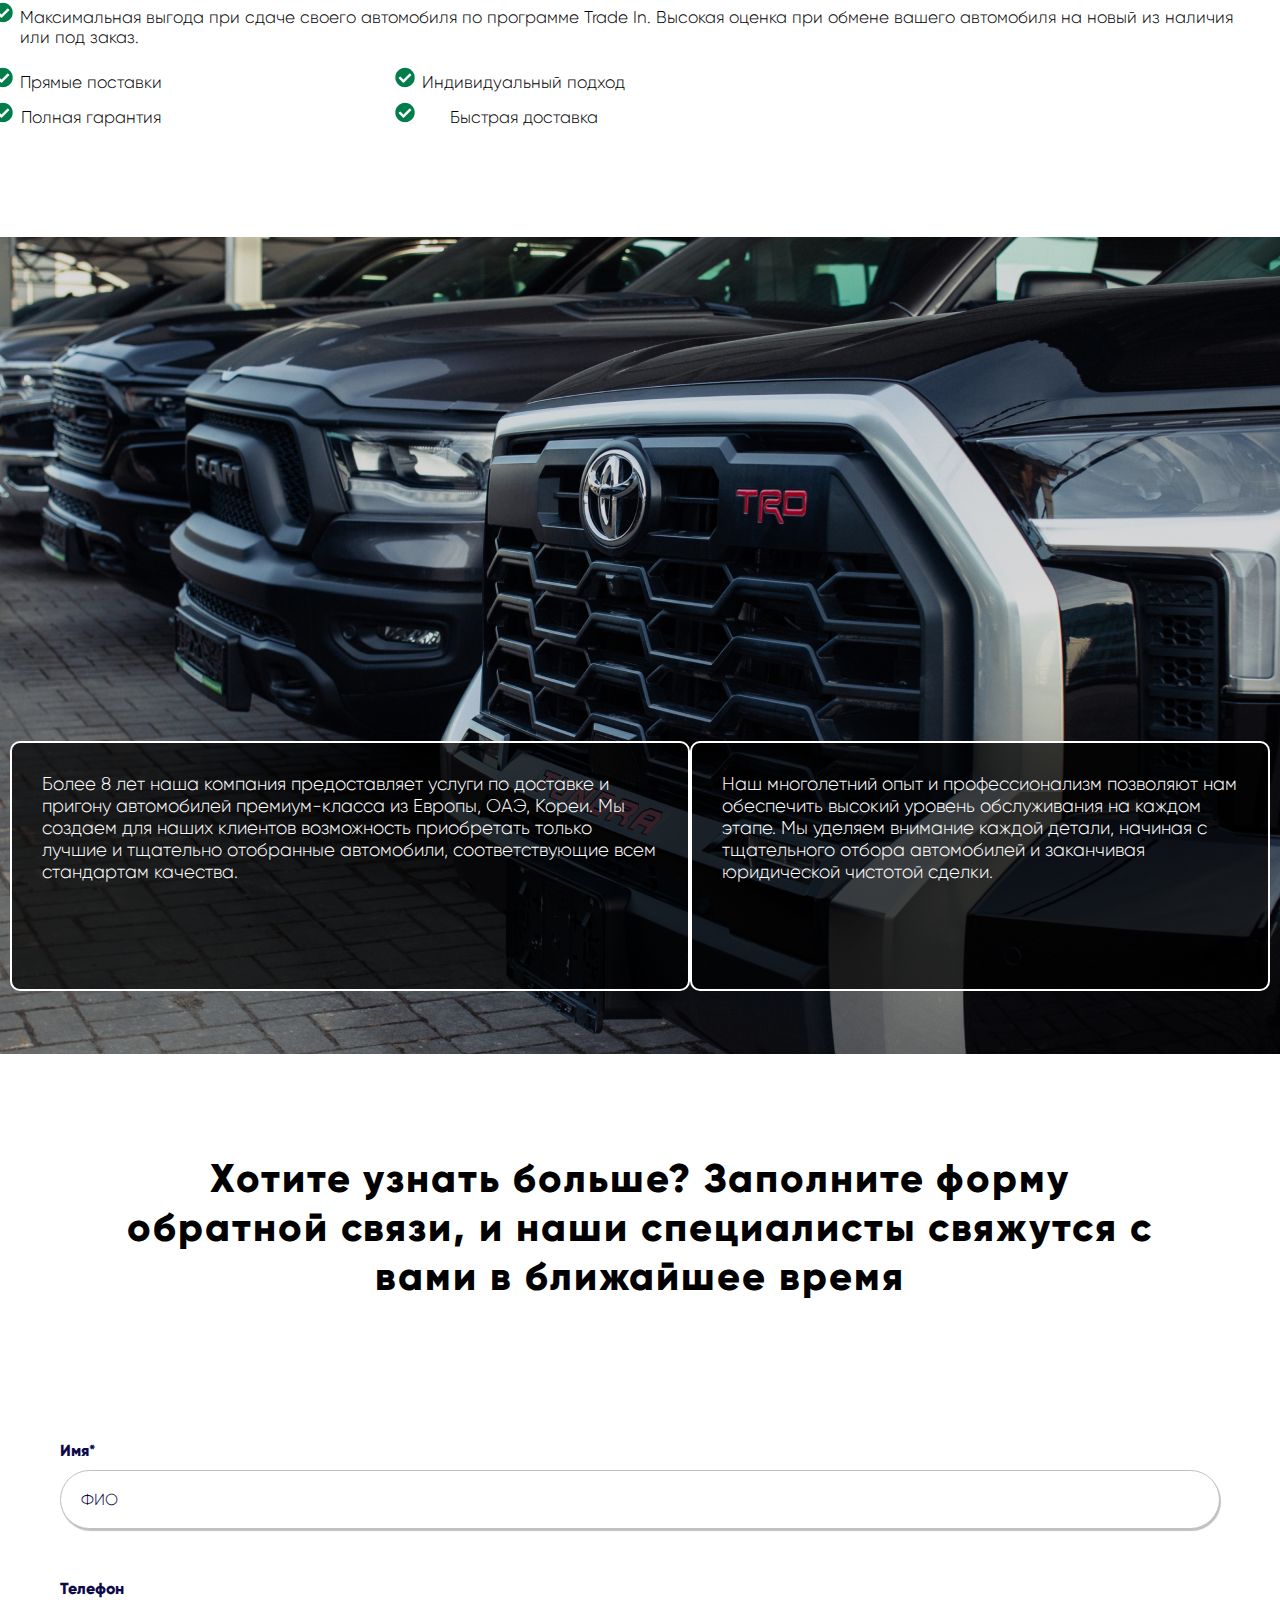
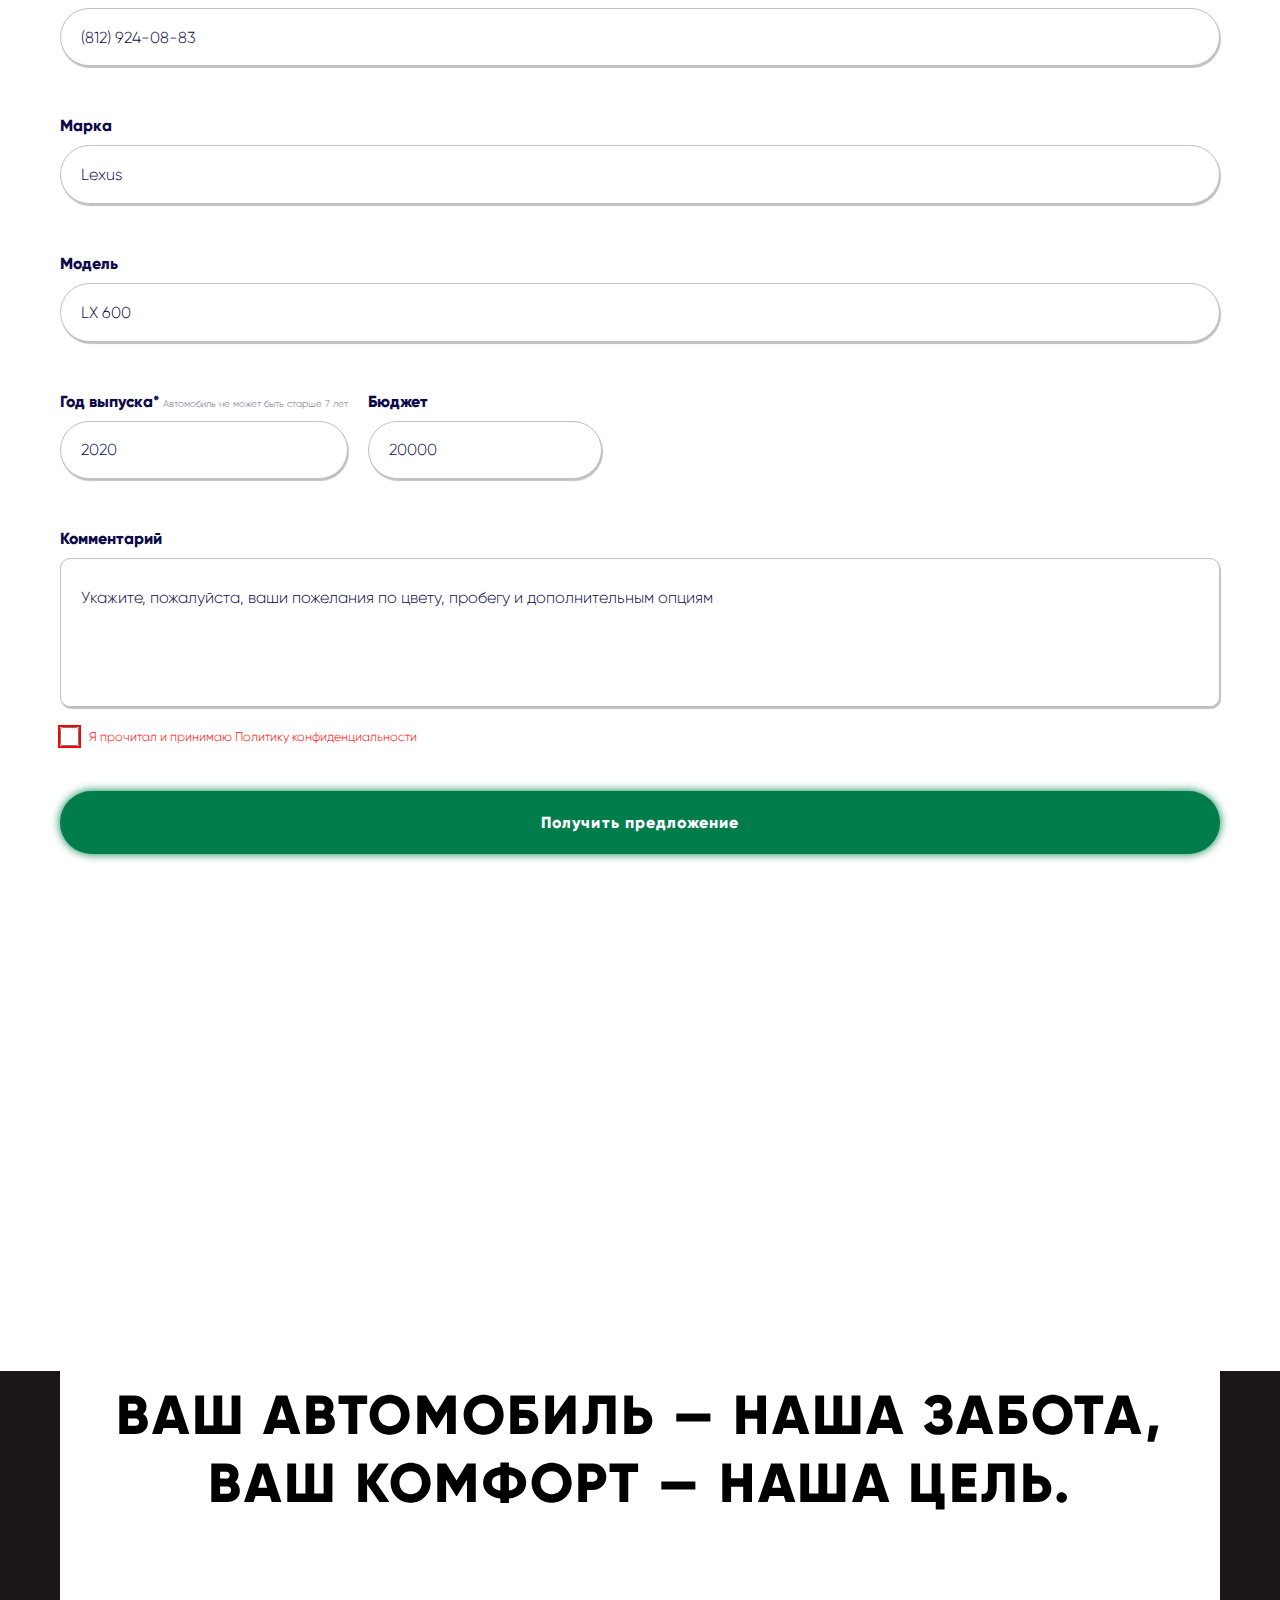
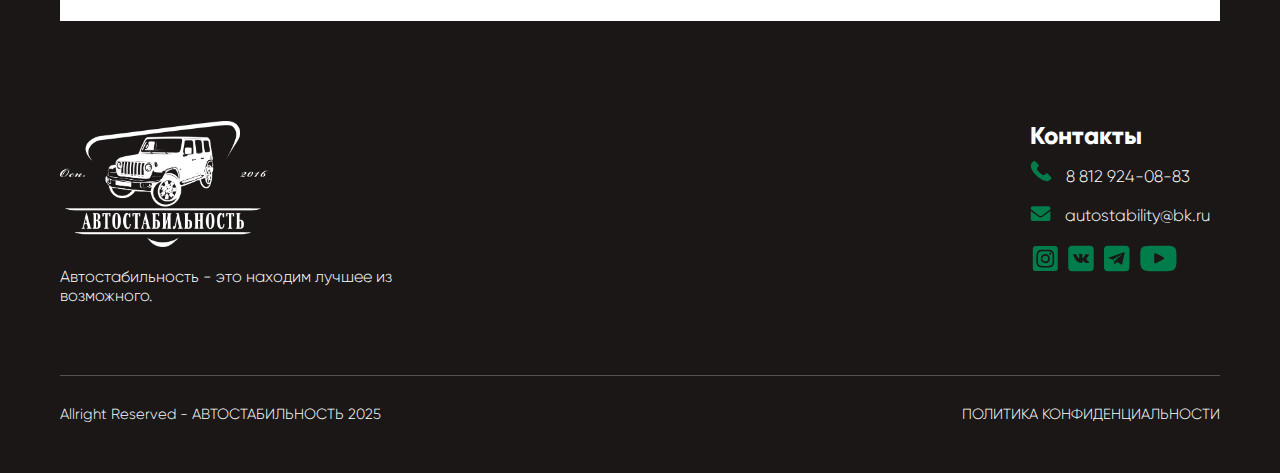
==== commit c65d704f: "last-update" ====
--- a/about.html
+++ b/about.html
@@ -3,6 +3,10 @@
 <head>
     <meta charset="UTF-8">
     <meta name="viewport" content="width=device-width, initial-scale=1.0">
+    <link rel="icon" type="image/x-icon" href="img/logo-footer.png">
+    <meta name="description" content="О компании АвтоСтабильность: Прямые поставки автомобилей, полная гарантия, высокий уровень сервиса и индивидуальный подход. Безопасная доставка в срок от 3 до 6 недель.">
+    <meta name="keywords" content="о компании АвтоСтабильность, прямые поставки авто, авто из Европы, авто из Кореи, Trade In, безопасная доставка автомобилей, авто с гарантией">
+    <meta name="author" content="АвтоСтабильность">
     <link href="css/style.css" rel="stylesheet" type="text/css">
     <link href="css/media.css" rel="stylesheet" type="text/css">
     <title>CarStable - About</title>
@@ -27,14 +31,14 @@
                             <li><a href="index.html">Главная</a></li>
                             <li><a href="about.html">О Нас</a></li>
                             <li><a href="cars-list.html">Авто в наличии</a></li>
-                            <li><a href="index.html#dn">Авто под заказ</a></li>
+                            <li><a href="index.html#order">Авто под заказ</a></li>
                             <li><a href="equipment.html">Доп. оборудование</a></li>
                             <li><a href="contacts.html">Контакты</a></li>
                             <li><a href="index.html#review">Отзывы</a></li>
                         </ul>
 
                         <div class="social-links">
-                            <span>8 812 924-08-83</span>
+                            <a href="tel:88129240883" style="color: #fff;"><span>8 812 924-08-83</span></a>
                             <img src="img/icon/inst.png">
                             <img src="img/icon/vk.png">
                             <img src="img/icon/tg.png">
@@ -210,55 +214,55 @@
                 </h1>
 
                 <div class="order-form about2-form">
-                    <form action="" class="form">
+                    <form action="send-mail.php" method="POST" class="form" id="order-form">
                         <div class="order-col4">
                             <div class="inputs">
-                                <label>Имя*</label>
-                                <input placeholder="ФИО"  type="text"/>
-                            </div>
-
-                            <div class="inputs">
-                                <label>Телефон</label>
-                                <input placeholder="(812) 924-08-83" type="tel" />
-                            </div>
-
-                            <div class="inputs">
-                                <label>Марка</label>
-                                <input placeholder="Lexus" type="text" />
-                            </div>
-
-                            <div class="inputs">
-                                <label>Модель</label>
-                                <input placeholder="LX 600" type="text" />
-                            </div>
-                        </div>
-
+                                <label for="name">Имя*</label>
+                                <input id="name" placeholder="ФИО" type="text" name="name" required />
+                            </div>
+                
+                            <div class="inputs">
+                                <label for="phone">Телефон</label>
+                                <input id="phone" placeholder="(812) 924-08-83" type="tel" name="phone" />
+                            </div>
+                
+                            <div class="inputs">
+                                <label for="brand">Марка</label>
+                                <input id="brand" placeholder="Lexus" type="text" name="brand" />
+                            </div>
+                
+                            <div class="inputs">
+                                <label for="model">Модель</label>
+                                <input id="model" placeholder="LX 600" type="text" name="model" />
+                            </div>
+                        </div>
+                
                         <div class="order-col2">
                             <div class="inputs">
                                 <div class="inp-span">
-                                    <label>Год выпуска*</label>
+                                    <label for="year">Год выпуска*</label>
                                     <span>Автомобиль не может быть старше 7 лет</span>
                                 </div>
-                                <input placeholder="2020" type="number" />
-                            </div>
-
-                            <div class="inputs">
-                                <label>Бюджет</label>
-                                <input placeholder="20000" type="number" />
+                                <input id="year" placeholder="2020" type="number" name="year" required min="2017" />
+                            </div>
+                
+                            <div class="inputs">
+                                <label for="budget">Бюджет</label>
+                                <input id="budget" placeholder="20000" type="number" name="budget" />
                             </div>
                         </div>
                         
                         <div class="inputs inp-comment">
-                            <label>Комментарий</label>
-                            <input placeholder="Укажите, пожалуйста, ваши пожелания по цвету, пробегу и дополнительным опциям." type="text" />
-                        </div>
-
+                            <label for="comment">Комментарий</label>
+                            <input id="comment" placeholder="Укажите, пожалуйста, ваши пожелания по цвету, пробегу и дополнительным опциям" type="text" name="comment" />
+                        </div>
+                
                         <div class="order-checkbox">
-                            <input type="checkbox" />
-                            <label>Я прочитал и принимаю Политику конфиденциальности</label>
+                            <input type="checkbox" class="checkbox-error" id="privacy-policy" required />
+                            <label for="privacy-policy">Я прочитал и принимаю Политику конфиденциальности</label>
                         </div>
                         
-                        <button class="order-btn">Получить предложение</button>
+                        <button class="order-btn" type="submit" id="submit-btn" disabled>Получить предложение</button>
                     </form>
                 </div>
             </div>
@@ -281,9 +285,12 @@
 
                 <div class="foot-contacts">
                     <h1>Контакты</h1>
-                    <span><svg width="22" height="21" viewBox="0 0 22 21" fill="none" xmlns="http://www.w3.org/2000/svg">
-                        <path fill-rule="evenodd" clip-rule="evenodd" d="M20.9986 17.7025C20.862 17.8358 20.6974 18.0061 20.5228 18.1863C20.0872 18.6389 19.5429 19.2014 19.2018 19.4296C17.4071 20.63 15.0061 20.0556 13.3077 19.363C11.0672 18.4492 8.628 16.765 6.43783 14.621C4.24562 12.4768 2.52511 10.0886 1.59161 7.89685C0.884805 6.23411 0.296752 3.88349 1.52334 2.12641C1.75626 1.79229 2.33235 1.26042 2.7941 0.833175C2.97883 0.662814 3.15152 0.501847 3.28806 0.368632C3.53047 0.132538 3.85853 0 4.2005 0C4.54247 0 4.87052 0.132538 5.11294 0.368632L8.41515 3.59992C8.65623 3.83718 8.79155 4.1582 8.79155 4.49282C8.79155 4.82745 8.65623 5.14846 8.41515 5.38573L7.51559 6.26446C7.21516 6.55637 7.01907 6.93542 6.95648 7.34521C6.8939 7.755 6.96817 8.17361 7.16825 8.53875C8.40555 10.8245 10.3157 12.6939 12.6512 13.9046C13.0242 14.1004 13.4518 14.173 13.8703 14.1116C14.2888 14.0502 14.6759 13.8582 14.9739 13.5641L15.8713 12.6853C16.1137 12.4492 16.4418 12.3167 16.7837 12.3167C17.1257 12.3167 17.4538 12.4492 17.6962 12.6853L20.9986 15.9171C21.2397 16.1543 21.375 16.4753 21.375 16.8098C21.375 17.1444 21.2397 17.4654 20.9986 17.7025Z" fill="#007D4B"/>
-                        </svg>
+                    <span>
+                        <a href="tel:88129240883">
+                            <svg width="22" height="21" viewBox="0 0 22 21" fill="none" xmlns="http://www.w3.org/2000/svg">
+                                <path fill-rule="evenodd" clip-rule="evenodd" d="M20.9986 17.7025C20.862 17.8358 20.6974 18.0061 20.5228 18.1863C20.0872 18.6389 19.5429 19.2014 19.2018 19.4296C17.4071 20.63 15.0061 20.0556 13.3077 19.363C11.0672 18.4492 8.628 16.765 6.43783 14.621C4.24562 12.4768 2.52511 10.0886 1.59161 7.89685C0.884805 6.23411 0.296752 3.88349 1.52334 2.12641C1.75626 1.79229 2.33235 1.26042 2.7941 0.833175C2.97883 0.662814 3.15152 0.501847 3.28806 0.368632C3.53047 0.132538 3.85853 0 4.2005 0C4.54247 0 4.87052 0.132538 5.11294 0.368632L8.41515 3.59992C8.65623 3.83718 8.79155 4.1582 8.79155 4.49282C8.79155 4.82745 8.65623 5.14846 8.41515 5.38573L7.51559 6.26446C7.21516 6.55637 7.01907 6.93542 6.95648 7.34521C6.8939 7.755 6.96817 8.17361 7.16825 8.53875C8.40555 10.8245 10.3157 12.6939 12.6512 13.9046C13.0242 14.1004 13.4518 14.173 13.8703 14.1116C14.2888 14.0502 14.6759 13.8582 14.9739 13.5641L15.8713 12.6853C16.1137 12.4492 16.4418 12.3167 16.7837 12.3167C17.1257 12.3167 17.4538 12.4492 17.6962 12.6853L20.9986 15.9171C21.2397 16.1543 21.375 16.4753 21.375 16.8098C21.375 17.1444 21.2397 17.4654 20.9986 17.7025Z" fill="#007D4B"/>
+                                </svg>
+                        </a>
                         8 812 924-08-83</span>
                     <span><svg width="21" height="15" viewBox="0 0 21 15" fill="none" xmlns="http://www.w3.org/2000/svg">
                         <path d="M20.0114 5.17008C20.1644 5.05534 20.3939 5.17008 20.3939 5.36133V13.1641C20.3939 14.1968 19.5524 15 18.5579 15H2.64648C1.61377 15 0.810547 14.1968 0.810547 13.1641V5.36133C0.810547 5.17008 1.00179 5.05534 1.15479 5.17008C2.03451 5.85856 3.14372 6.70003 7.04508 9.53044C7.84831 10.1042 9.22526 11.3664 10.6022 11.3664C11.9409 11.3664 13.3561 10.1042 14.1211 9.53044C18.0225 6.70003 19.1317 5.85856 20.0114 5.17008ZM10.6022 10.1042C9.68425 10.1424 8.42204 8.99495 7.77181 8.53597C2.68473 4.86409 2.30225 4.51986 1.15479 3.60189C0.925293 3.44889 0.810547 3.18115 0.810547 2.87516V2.14844C0.810547 1.15397 1.61377 0.3125 2.64648 0.3125H18.5579C19.5524 0.3125 20.3939 1.15397 20.3939 2.14844V2.87516C20.3939 3.18115 20.2409 3.44889 20.0114 3.60189C18.8639 4.51986 18.4814 4.86409 13.3944 8.53597C12.7441 8.99495 11.4819 10.1424 10.6022 10.1042Z" fill="#007D4B"/>
@@ -321,5 +328,6 @@
     </footer>
 
     <script src="js/header-modal.js" type="text/javascript"></script>
+    <script src="js/script.js" type="text/javascript"></script>
 </body>
 </html>--- a/css/style.css
+++ b/css/style.css
@@ -1303,4 +1303,12 @@
 
 .contacts2 {
     margin-top: 200px;
+}
+
+
+.checkbox-error {
+    outline: 2px solid red;
+}
+.checkbox-error + label {
+    color: red;
 }